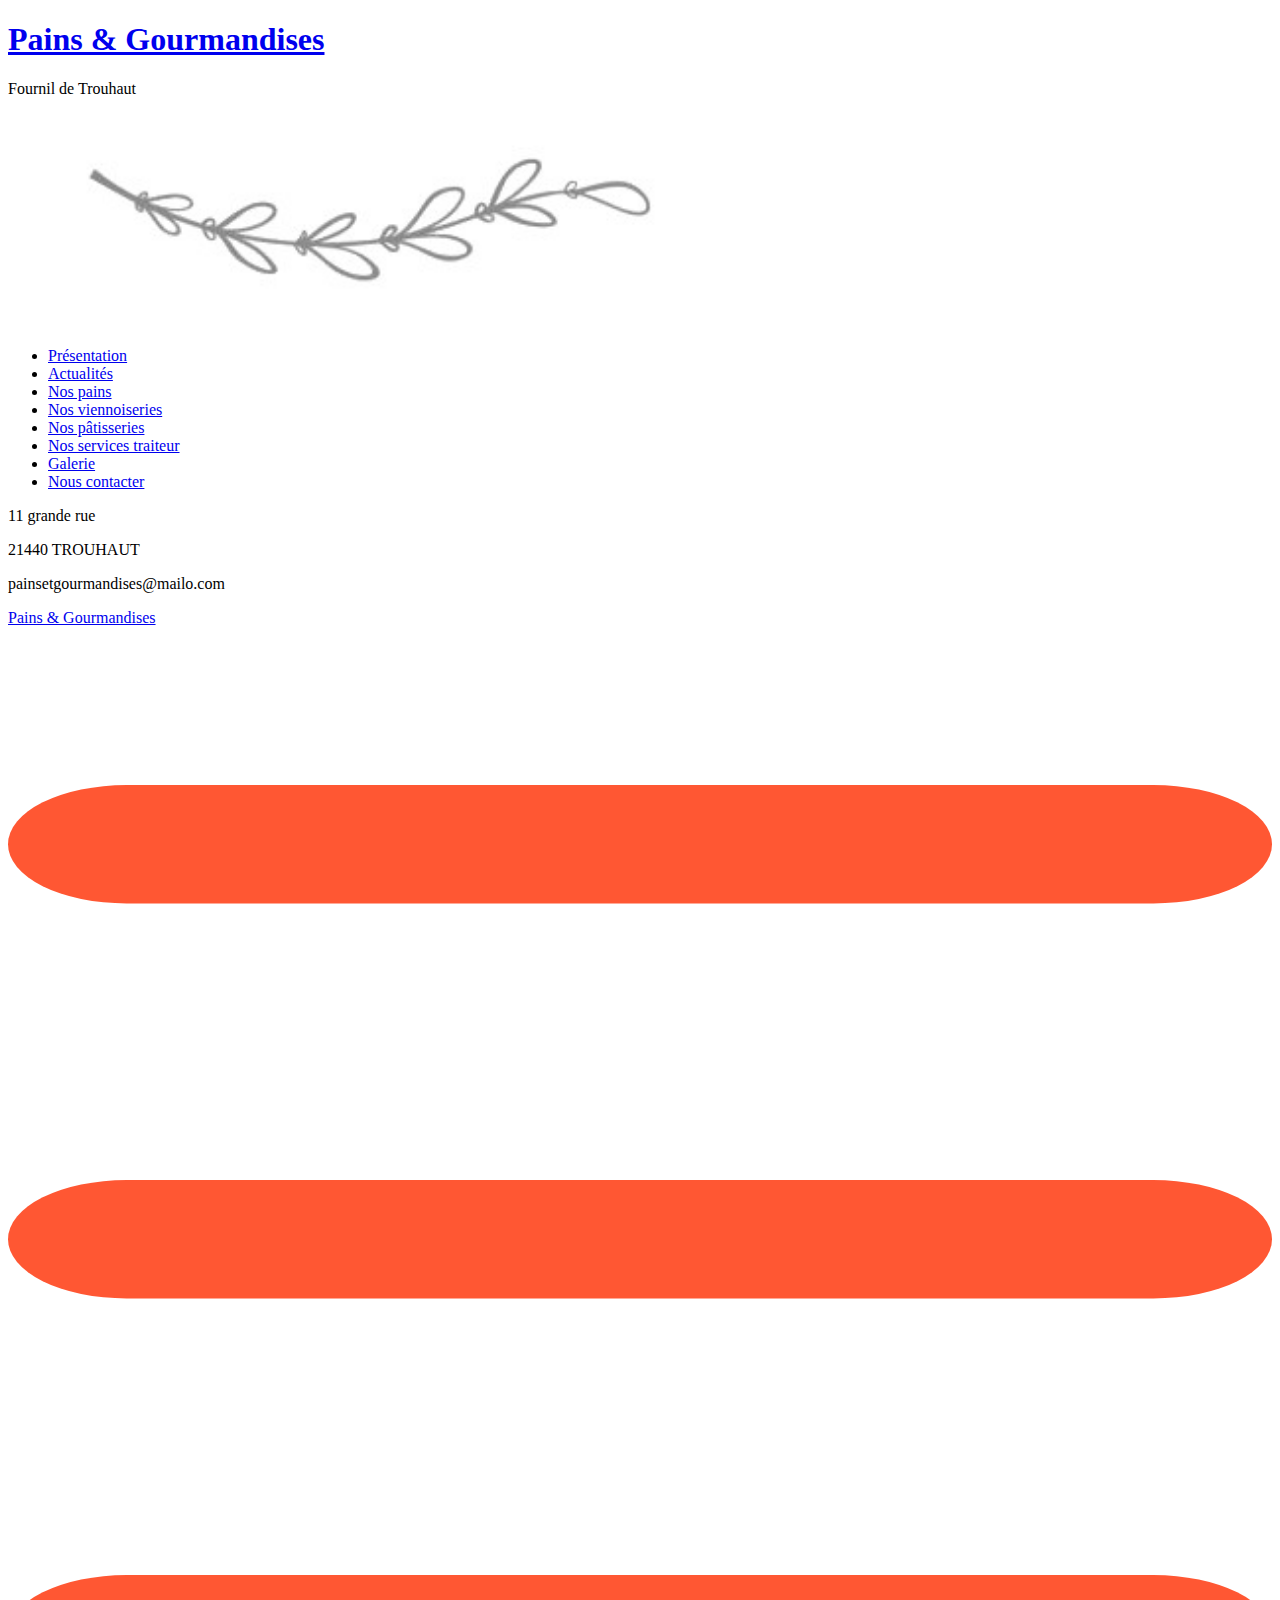
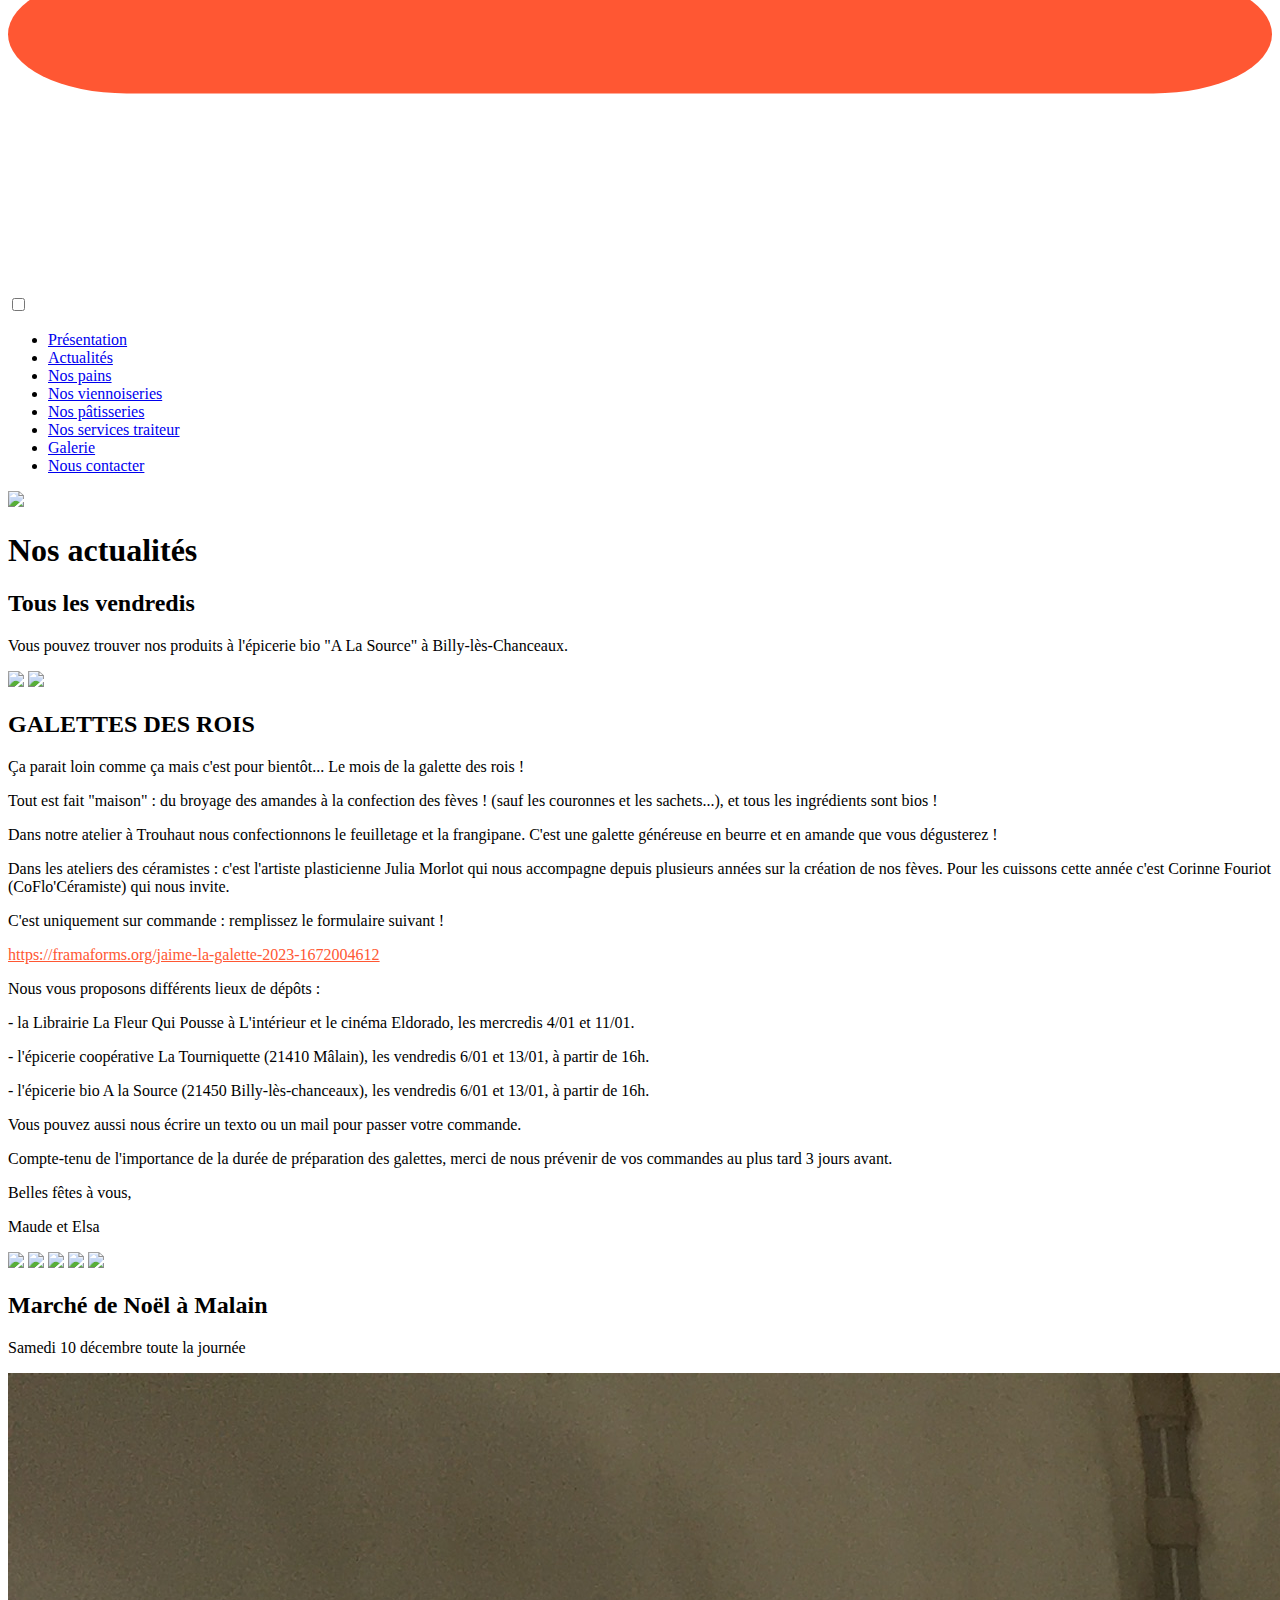
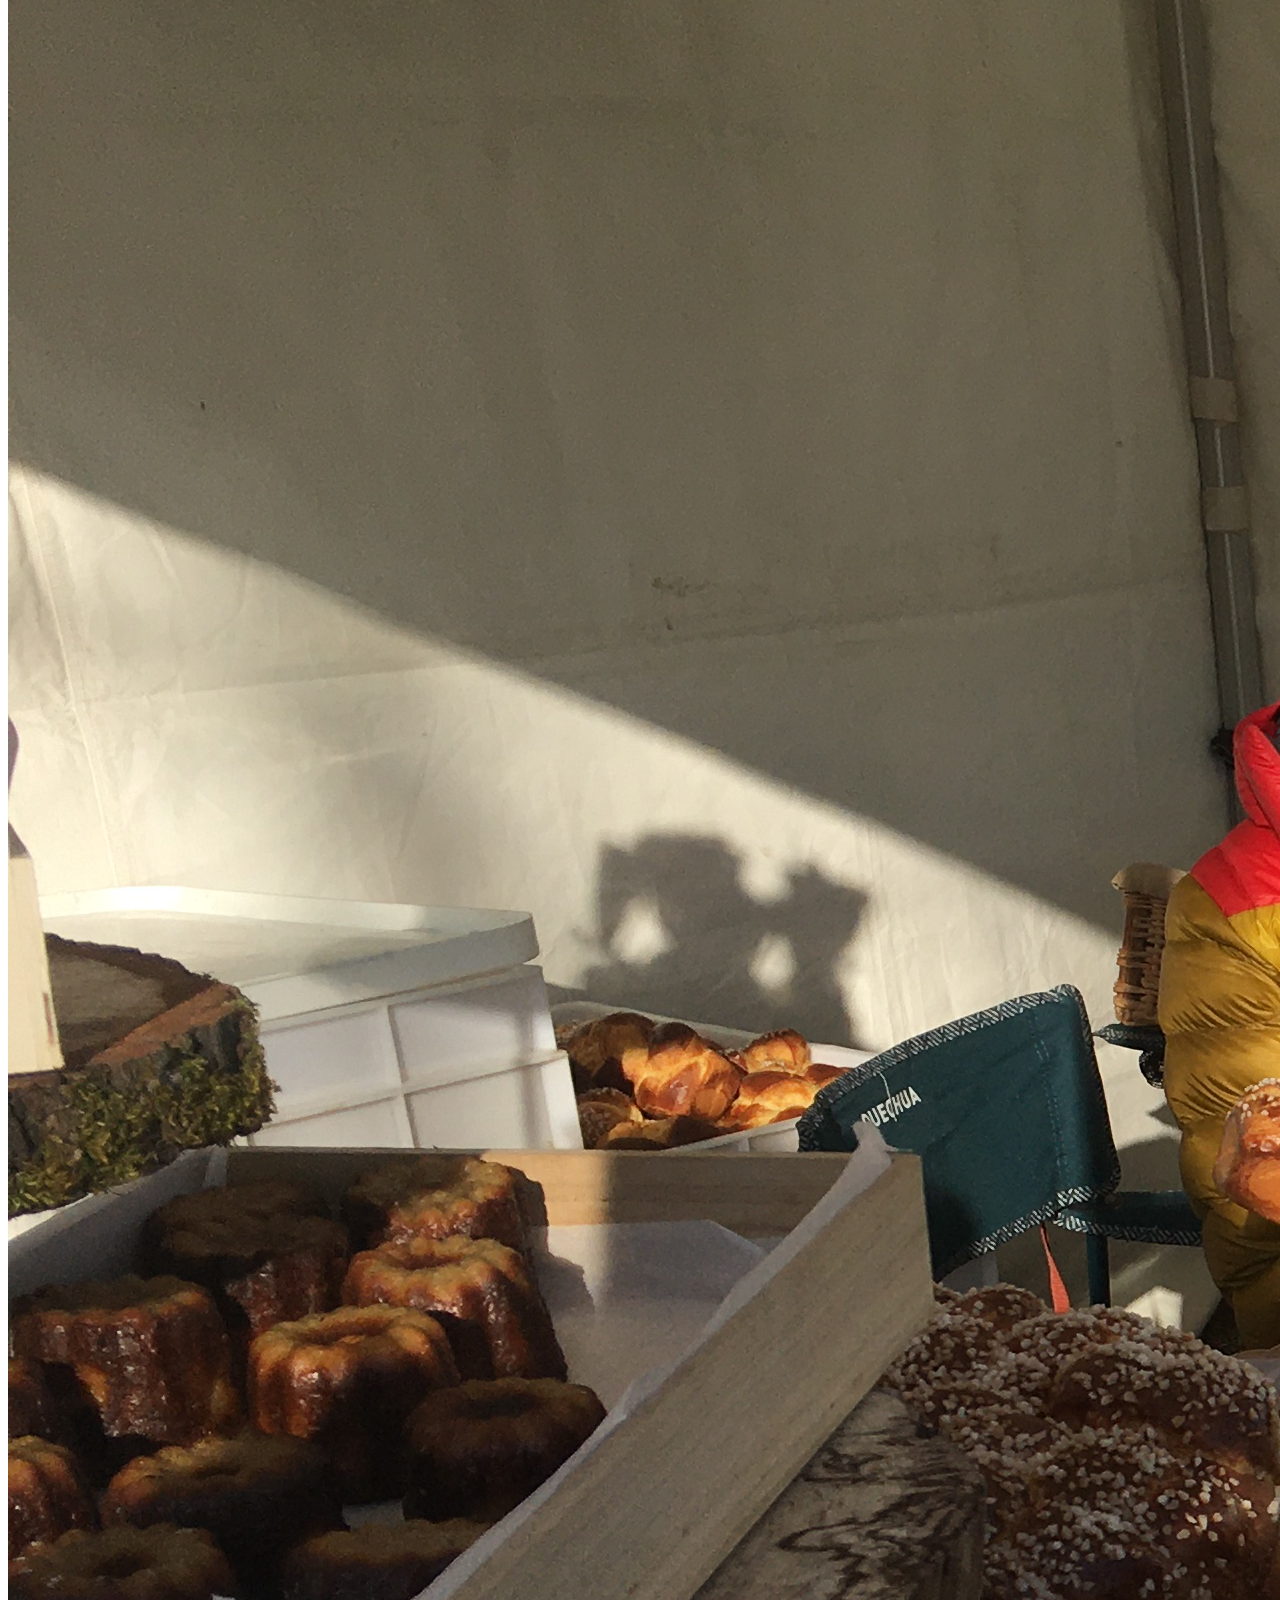
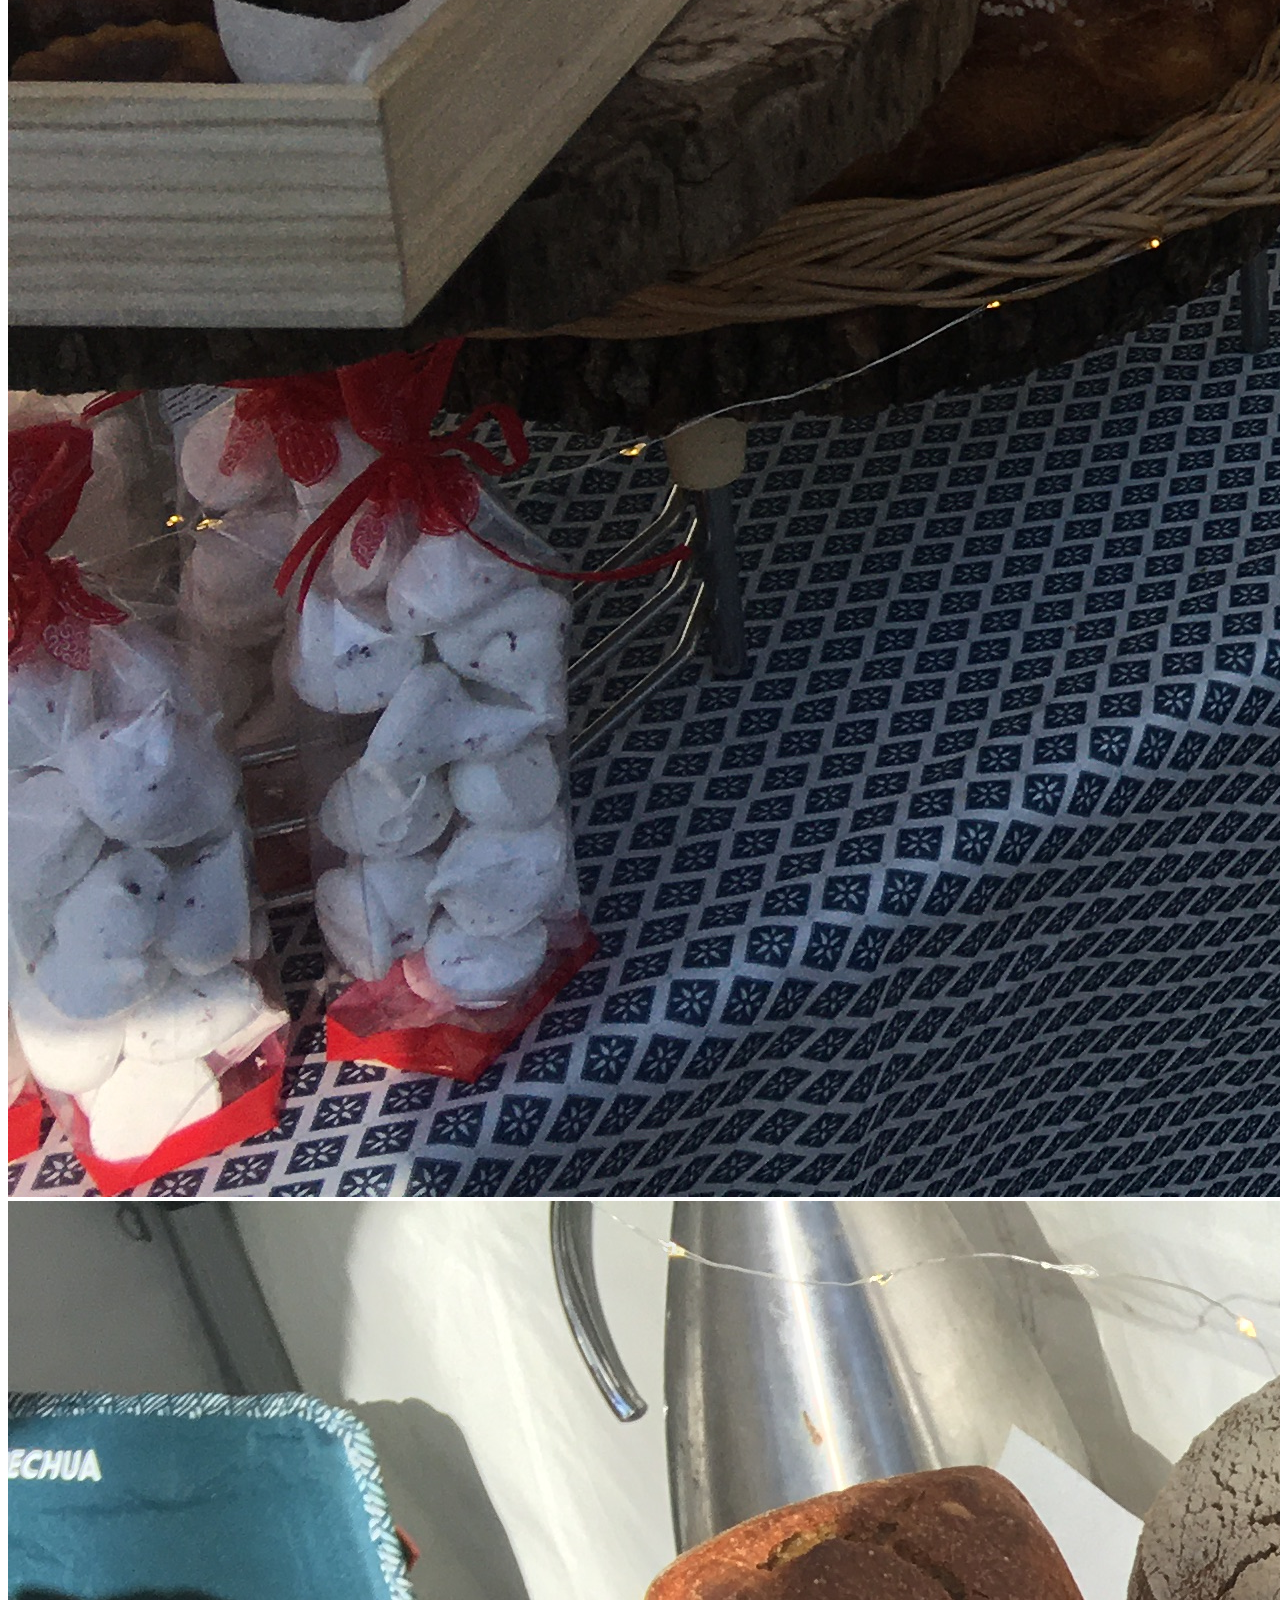
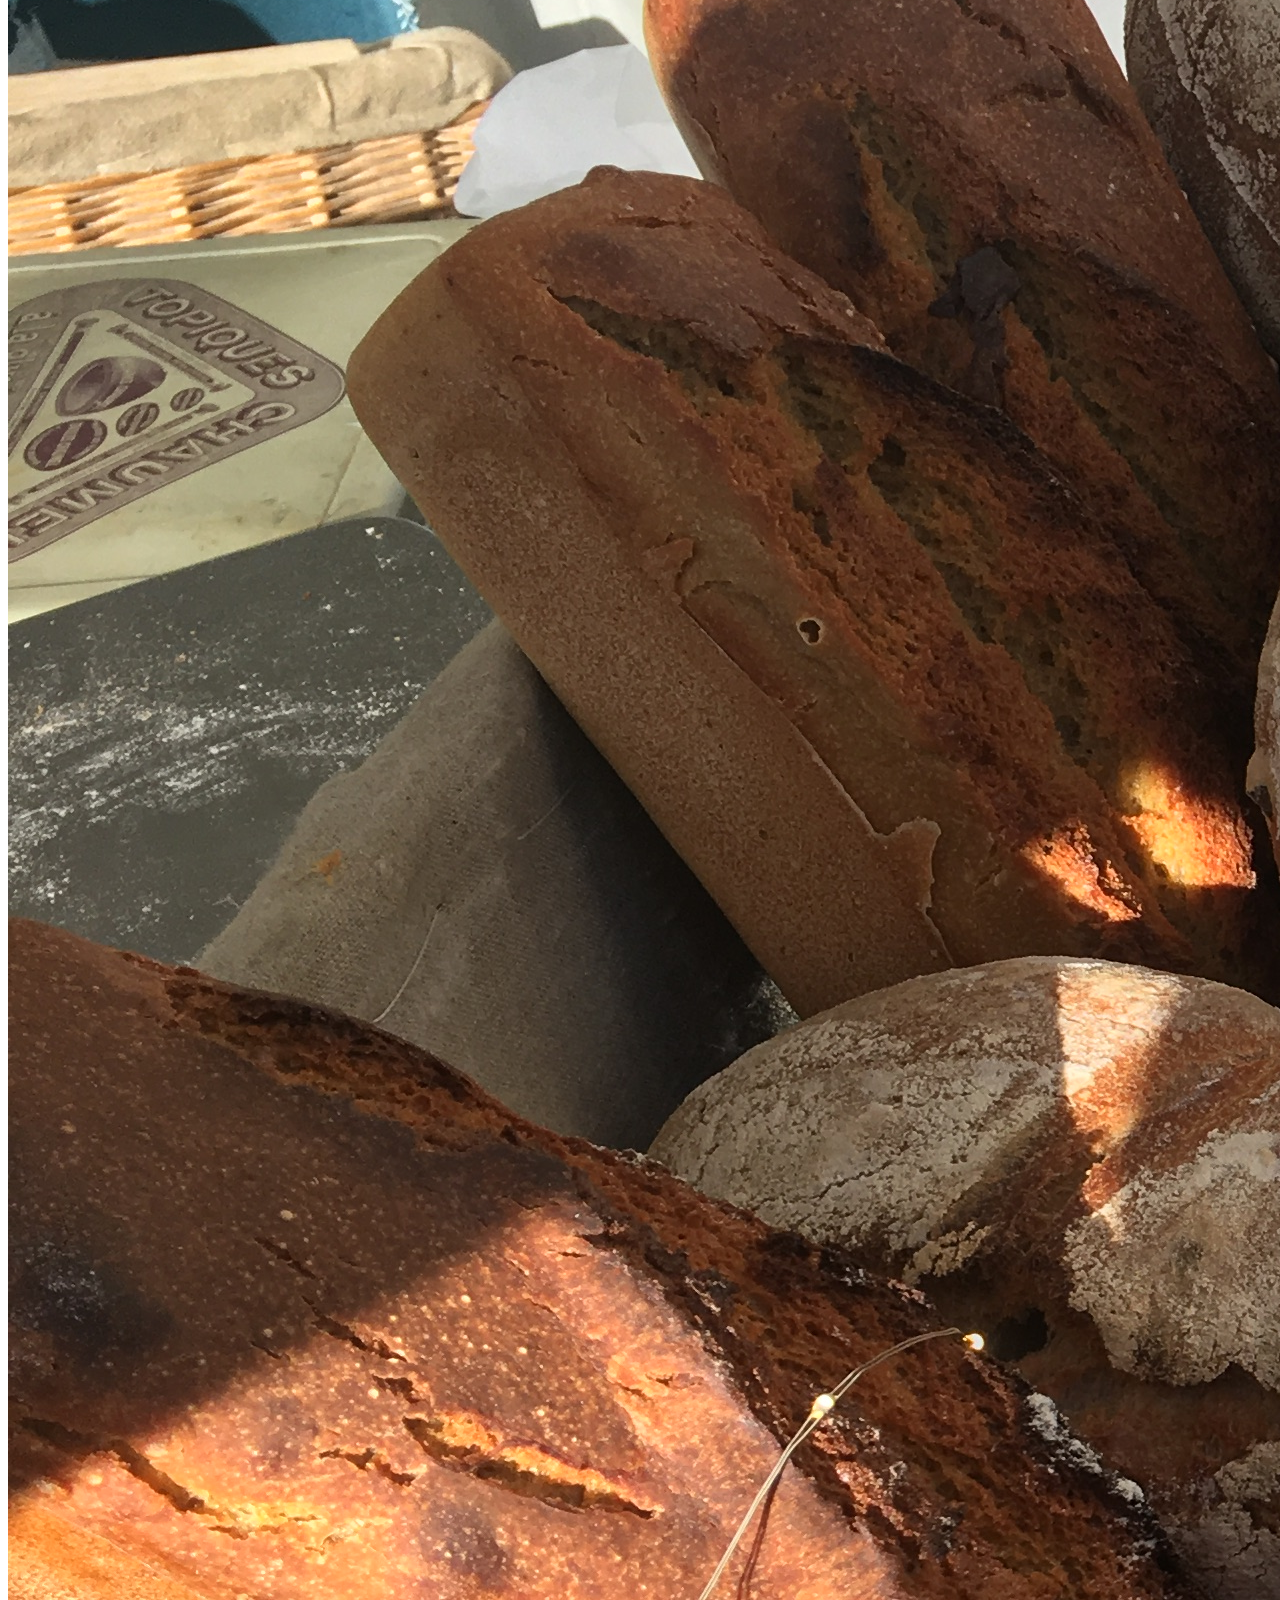
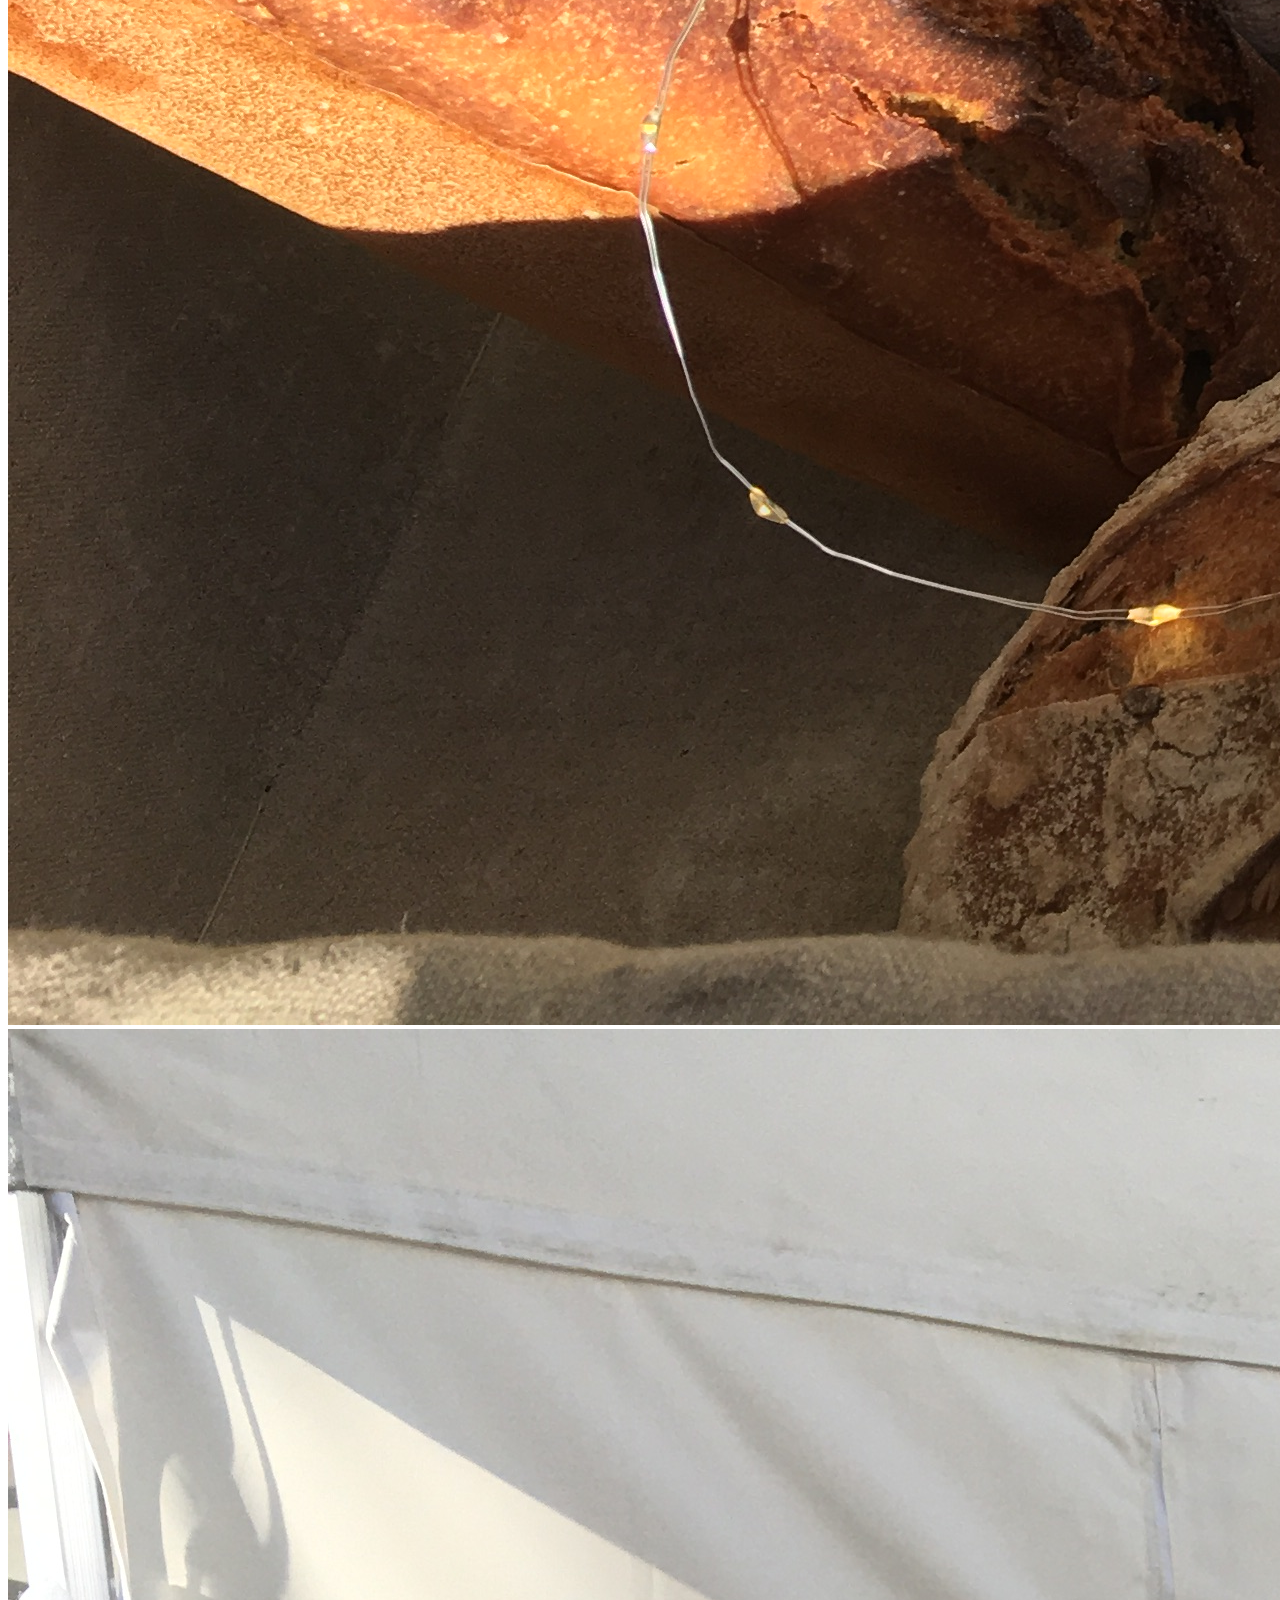
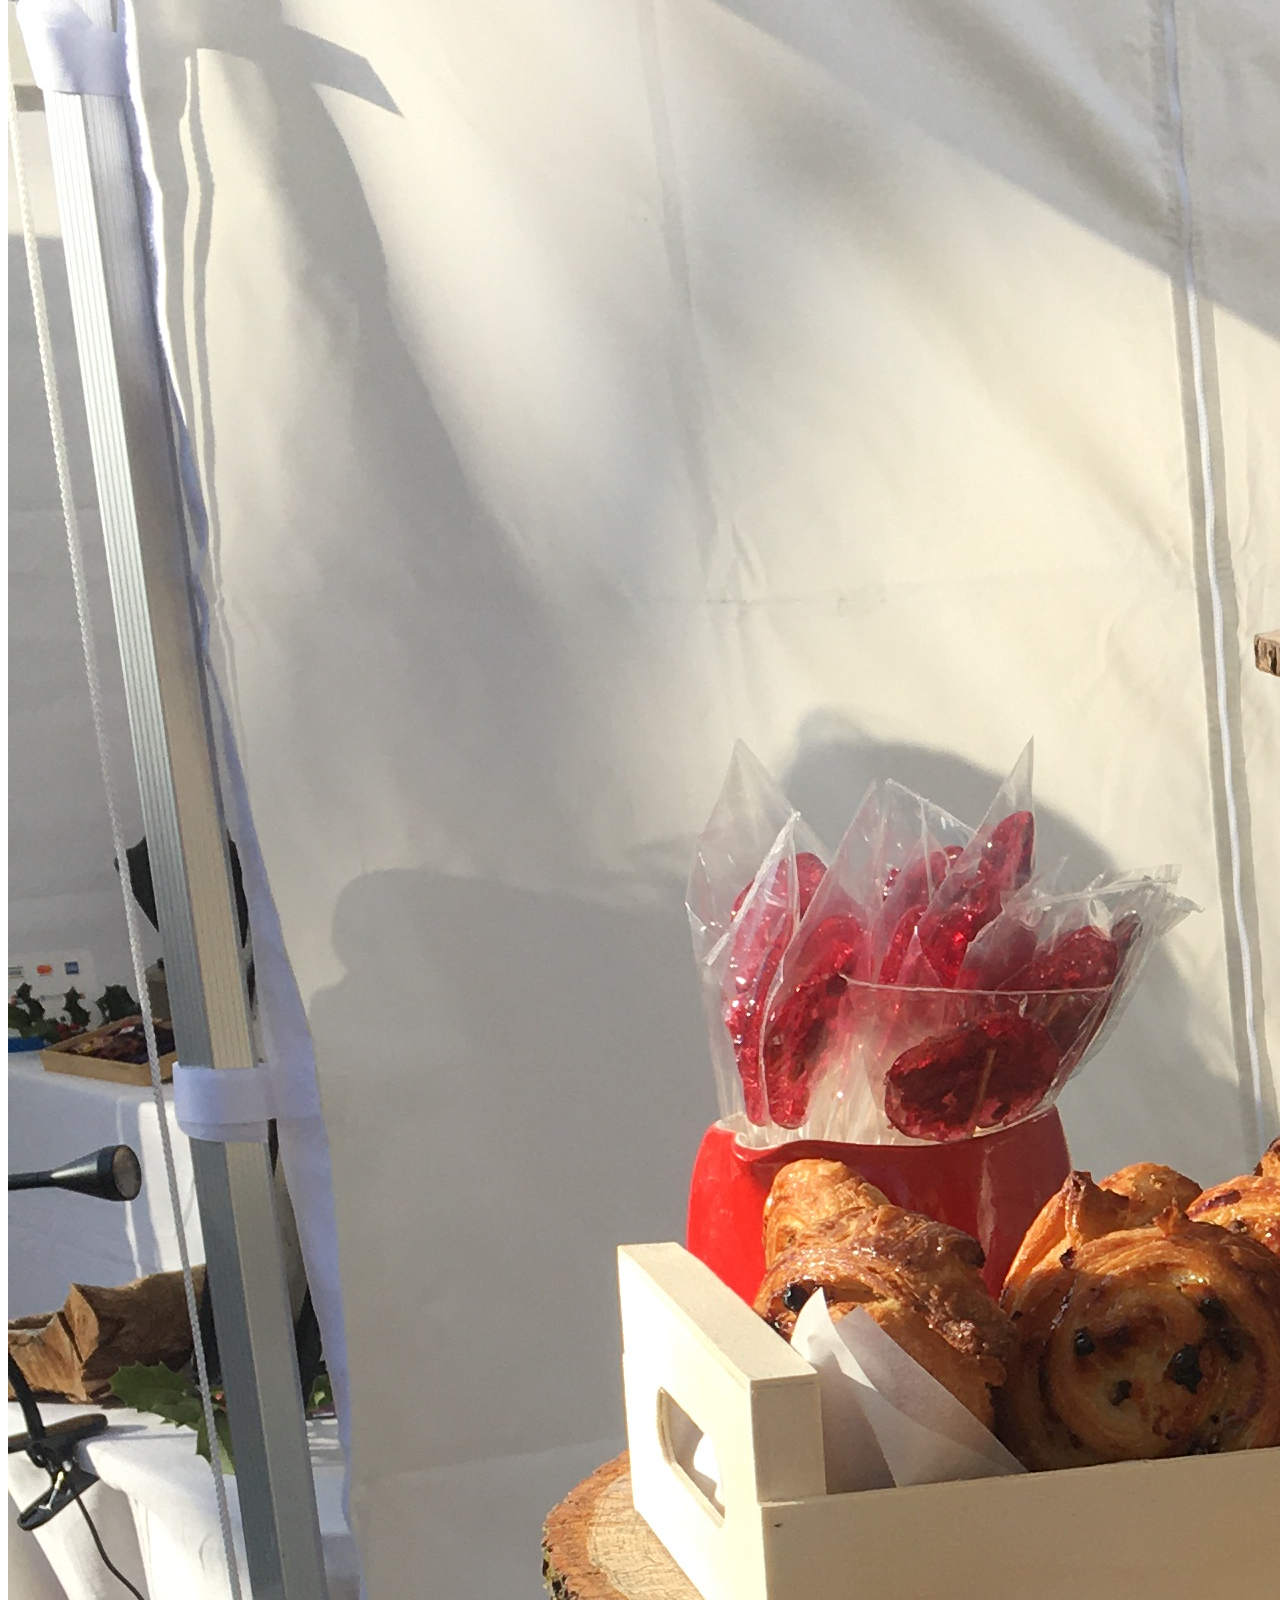
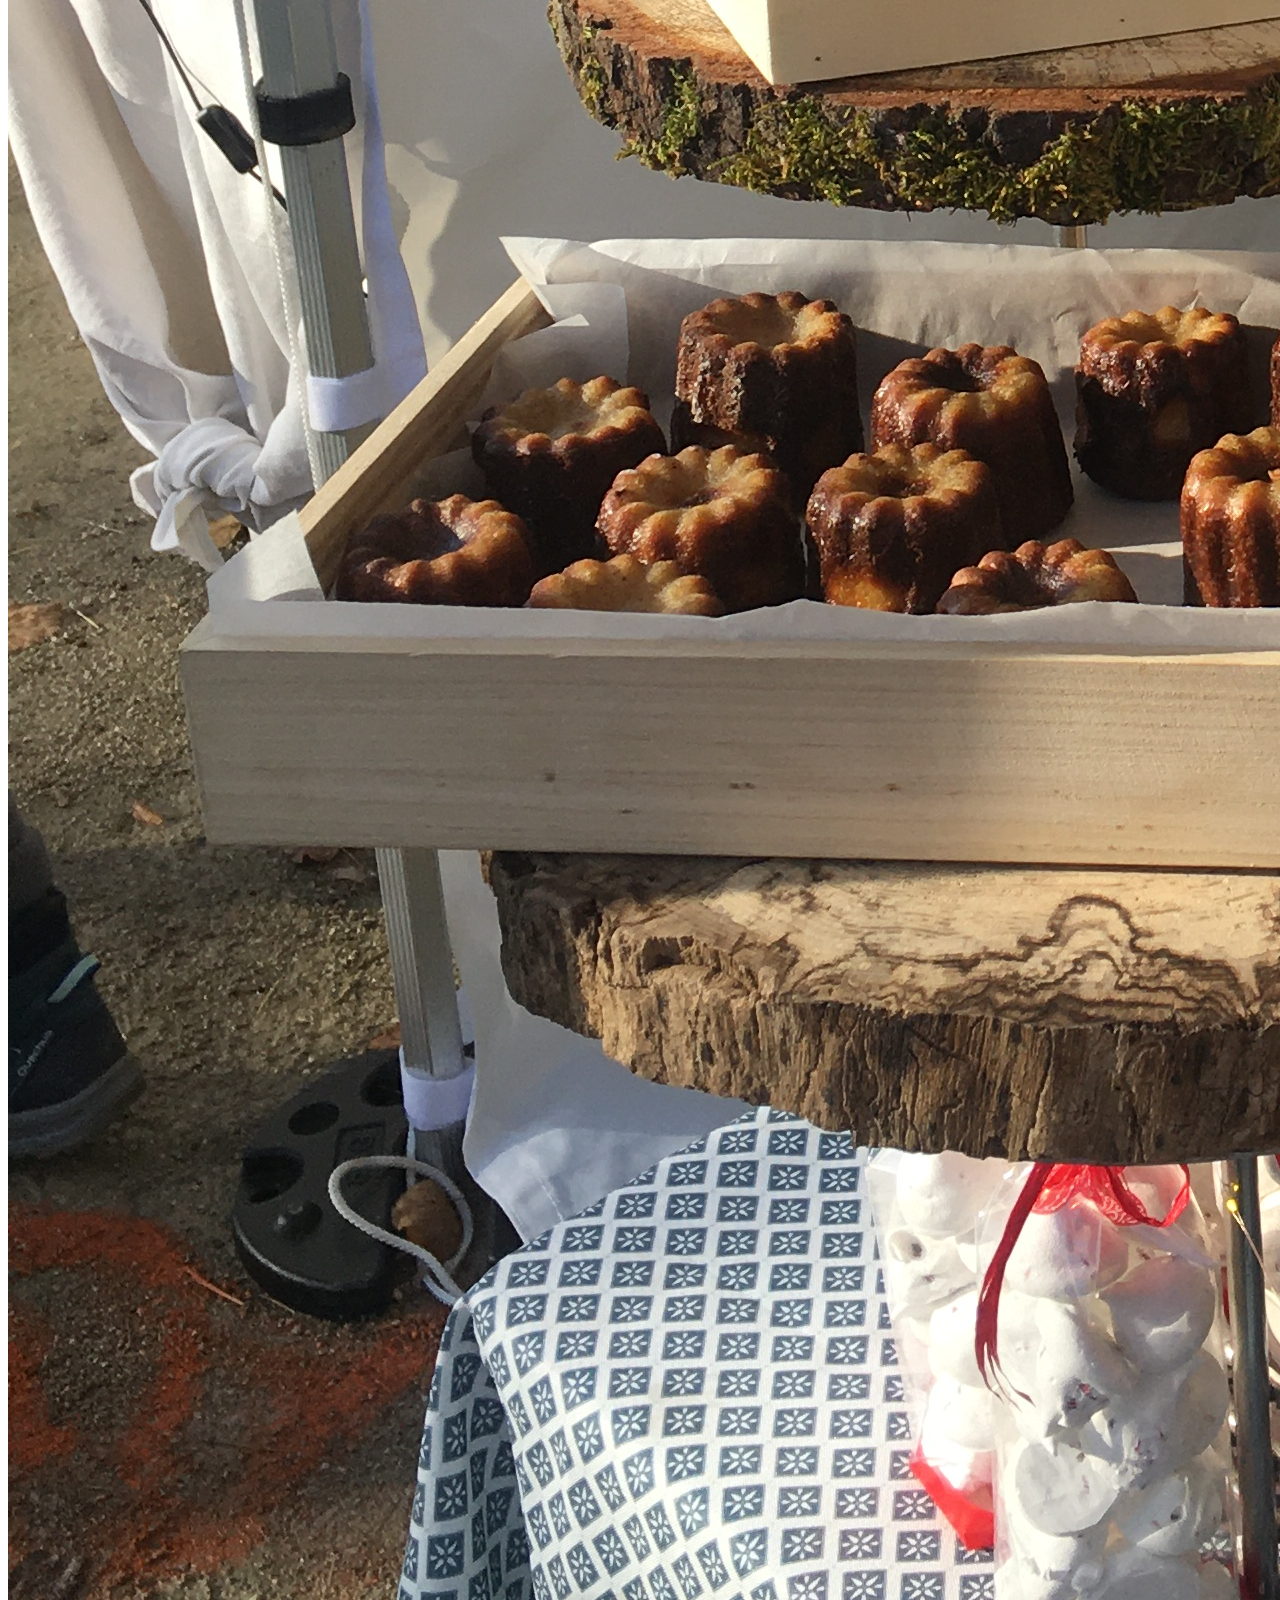
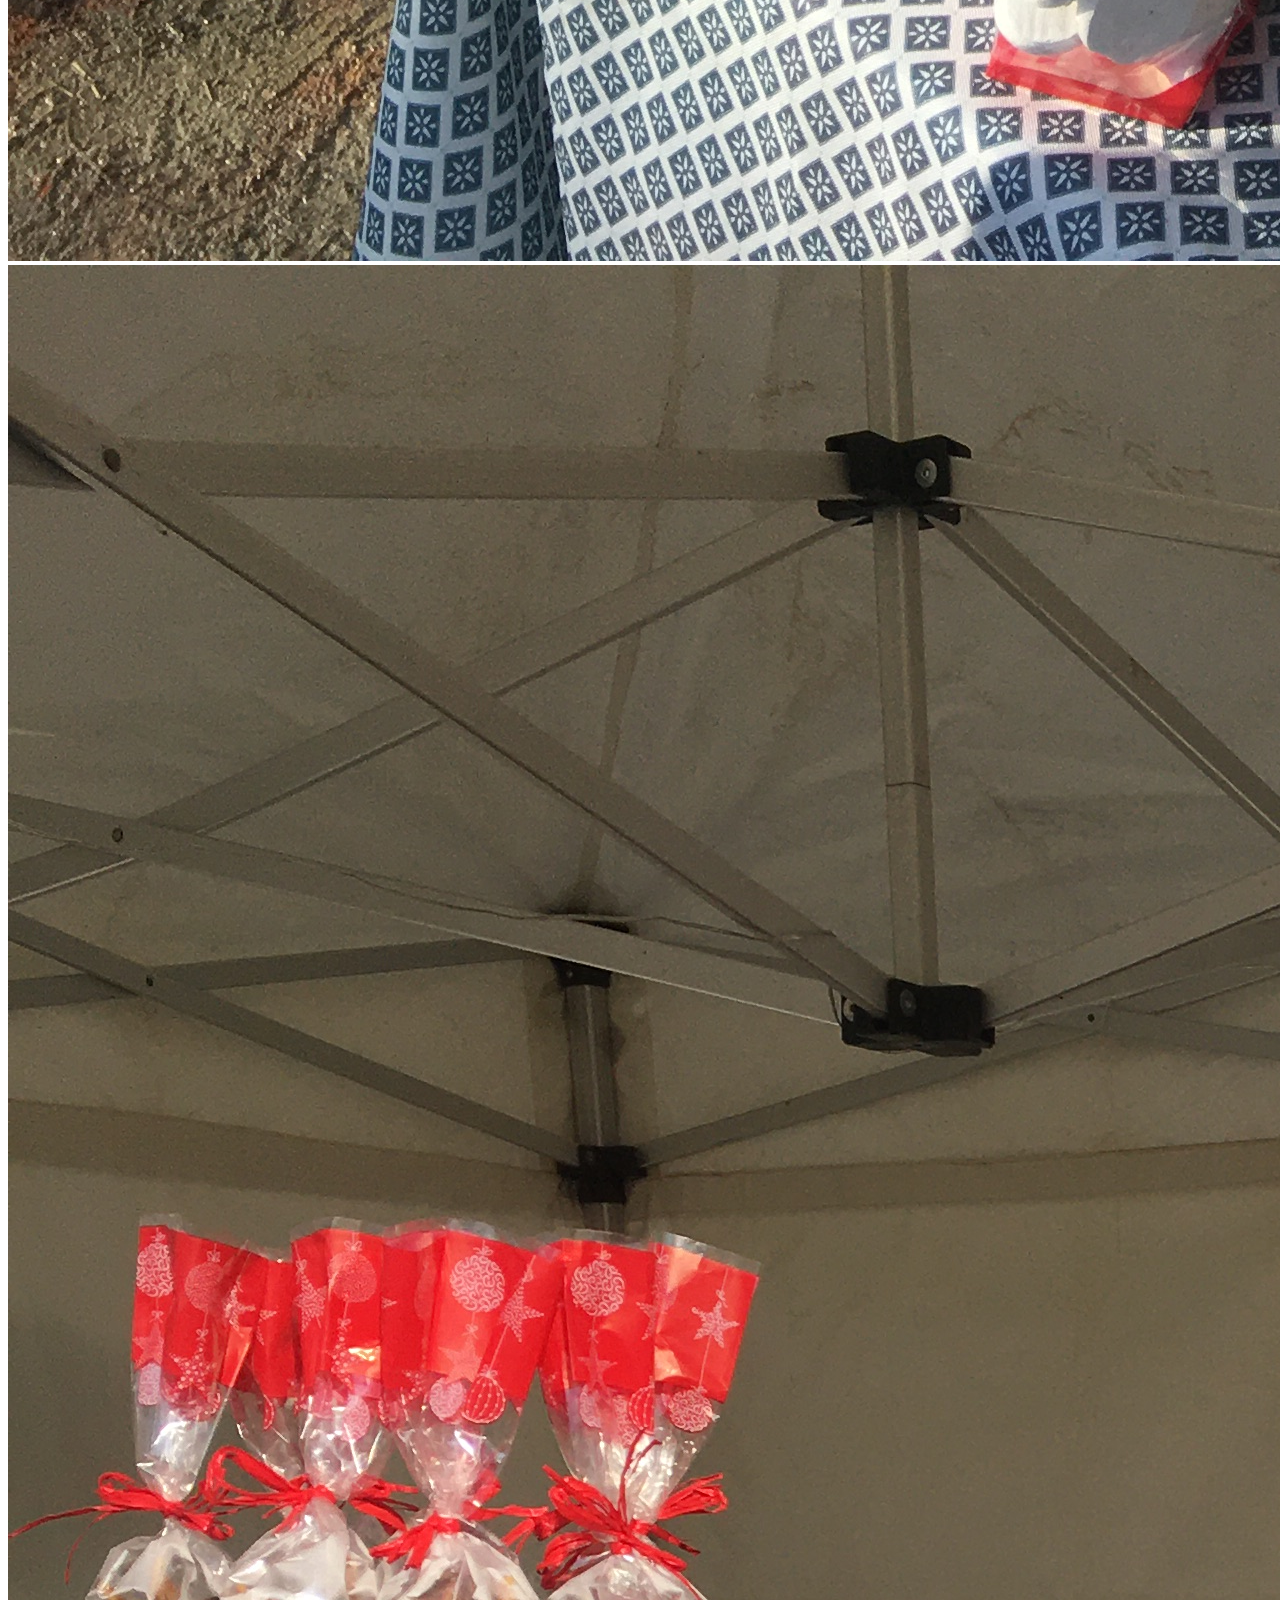
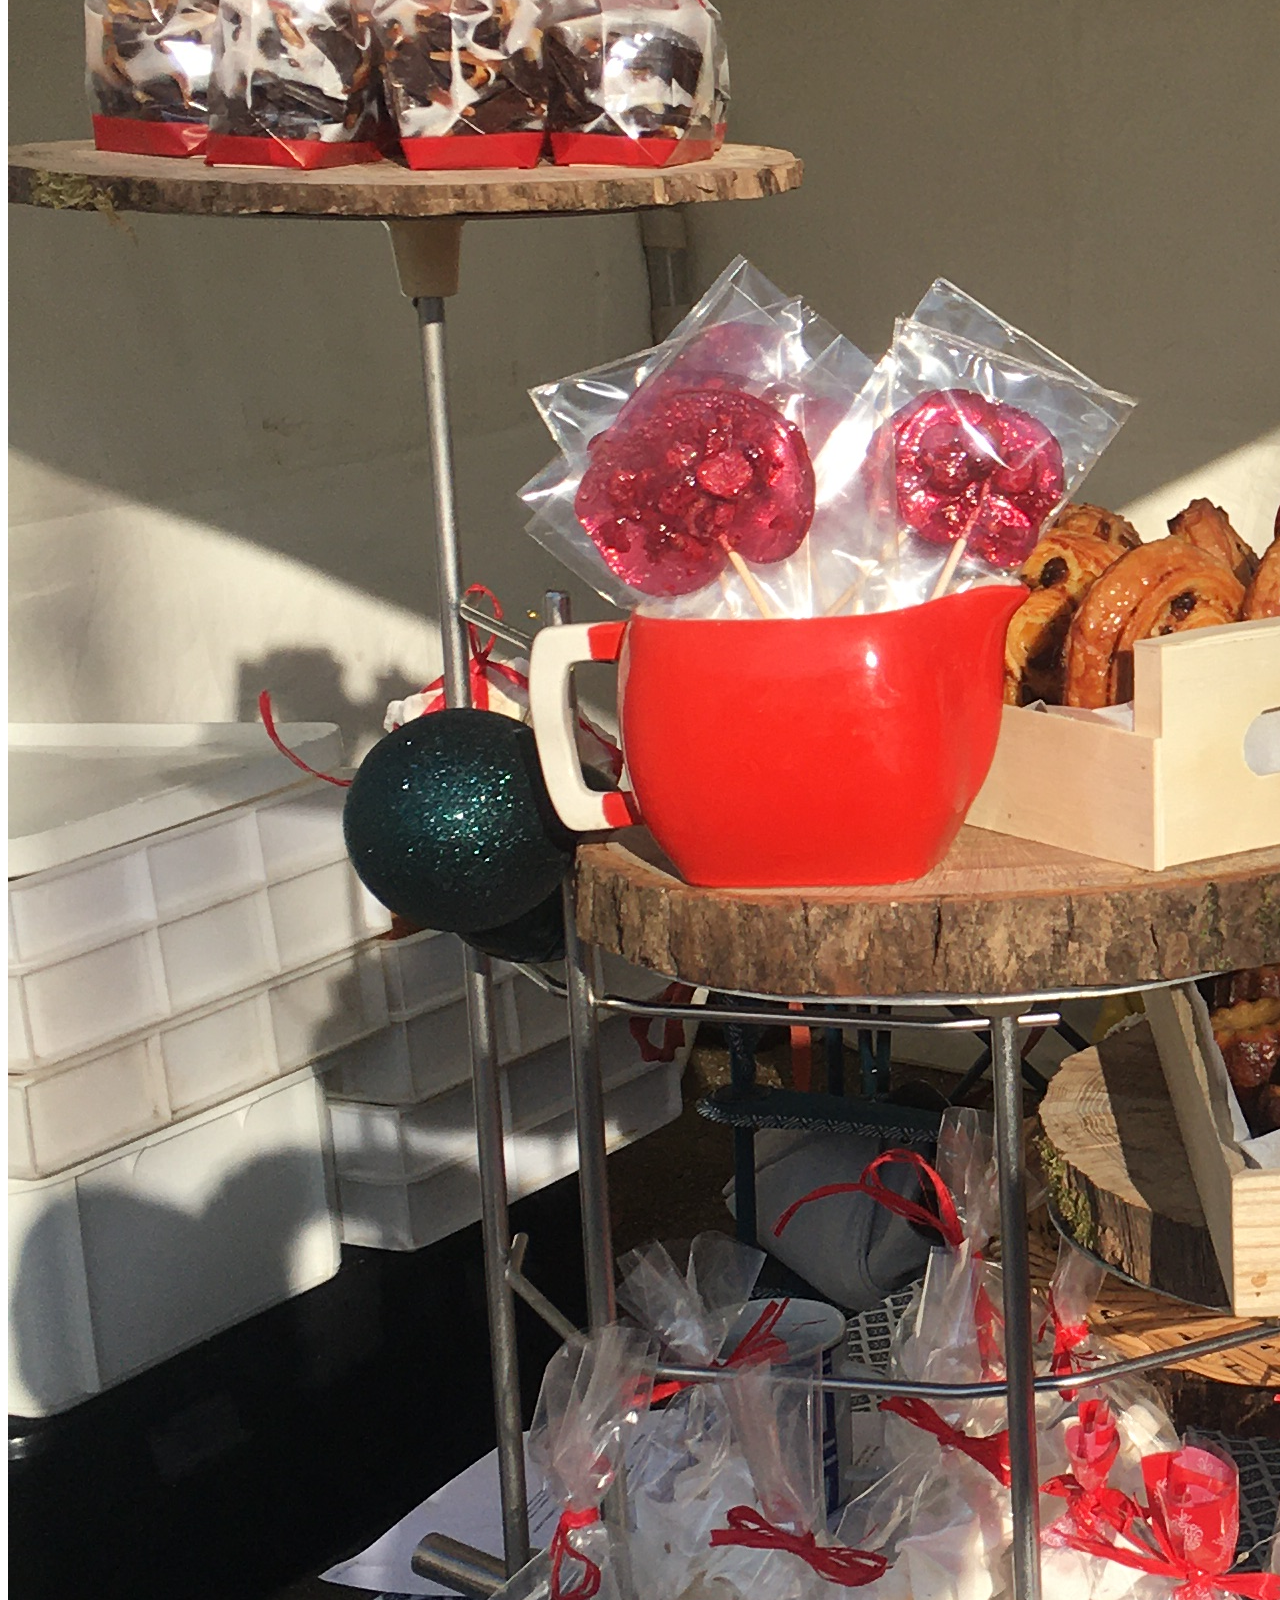
==== actualites.html @ 2ffa77ea "Ajout photo actualité malain" ====
<!DOCTYPE html>
<html lang="fr">
  <head>
    <meta charset="UTF-8">
    <meta  name="viewport" content="width=device-width, initial-scale=1">

    <title>Pains et Gourmandises</title>

    <link href="https://cdn.jsdelivr.net/npm/bootstrap@5.1.3/dist/css/bootstrap.min.css" rel="stylesheet" integrity="sha384-1BmE4kWBq78iYhFldvKuhfTAU6auU8tT94WrHftjDbrCEXSU1oBoqyl2QvZ6jIW3" crossorigin="anonymous">
    <link rel="stylesheet" href="style.css">
    <link rel="stylesheet" href="https://cdnjs.cloudflare.com/ajax/libs/font-awesome/4.7.0/css/font-awesome.css">

  </head>

   <body>

   <div id="contenu">
     <div class="container-fluid">
       <div class="row">

         <!-- Barre de navigation écran md -->
         <div class="d-none d-md-block col-md-2 fixed-top" style="height: 100%;">
              <div id="colleft">
                <div class="text-center">

                 <div id="logo">
                    <h1><a href="index.html">Pains & Gourmandises</a></h1>
                    <p>Fournil de Trouhaut</p>
                </div>

              <img src="media/separation.jpg" width="60%"/>

                <ul>
                   <li><a href="presentation.html">Présentation</a></li>
                   <li><a href="actualites.html">Actualités</a></li>
                   <li><a href="pains.html">Nos pains</a></li>
                   <li><a href="viennoiseries.html">Nos viennoiseries</a></li>
                   <li><a href="patisseries.html">Nos pâtisseries</a></li>
                   <li><a href="traiteur.html">Nos services traiteur</a></li>
                   <li><a href="galerie.html">Galerie</a></li>
                   <li><a href="nouscontacter.html">Nous contacter</a></li>
                </ul>

                <div id="contact">
                  <p>11 grande rue</p><p>21440 TROUHAUT</p><p>painsetgourmandises@mailo.com</p>
                </div>
              </div>
            </div>
         </div>

         <!-- menu hamburger écran xs et sm -->
         <div class="d-sm-block d-md-none col-sm-12 fixed-top">
           <div id="barnav-xs">
             <div id="logo-xs">
              <a href="index.html">Pains & Gourmandises</a>
            </div>
              <div id="menuburger">
                <label for="menu-cb" class="menu-label">
                  <svg viewBox="0 0 32 32" fill="#ff5733">
                      <rect x="0" y="4" rx="3" ry="3" width="32" height="3" />
                      <rect x="0" y="14" rx="3" ry="3" width="32" height="3" />
                      <rect x="0" y="24" rx="3" ry="3" width="32" height="3" />
                    </svg>              </label>
              <input type="checkbox" id="menu-cb" class="menu-cb">
              <nav class="menu-nav">
                <ul>
                   <li><a href="presentation.html">Présentation</a></li>
                   <li><a href="actualites.html">Actualités</a></li>
                   <li><a href="pains.html">Nos pains</a></li>
                   <li><a href="viennoiseries.html">Nos viennoiseries</a></li>
                   <li><a href="patisseries.html">Nos pâtisseries</a></li>
                   <li><a href="traiteur.html">Nos services traiteur</a></li>
                   <li><a href="galerie.html">Galerie</a></li>
                   <li><a href="nouscontacter.html">Nous contacter</a></li>
                </ul>
              </nav>
              </div>
          </div>
         </div>
                  <div class="d-sm-block d-md-none col-sm-12 vide"></div>



<!-- bandeau -->


<div class="col-md-10 offset-md-2">

  <div class="bandeautitre">
    <img src="media/IMG_2467.JPG" STYLE="WIDTH:100%;" />
    <div class="titre" >
      <h1>Nos actualités</h1>
      </div>
      </div>

<!-- Actualités -->

    <div class="texte">
    <h2>Tous les vendredis</h2>
    <p>Vous pouvez trouver nos produits à l'épicerie bio "A La Source" à Billy-lès-Chanceaux.</p>
    <div class="image">
    <a href="media/source1.jpg"><img src="media/source1.jpg" /></a>
    <a href="media/source2.jpg"><img src="media/source2.jpg" /></a>
     </div>

    <div class="texte">

    <h2>GALETTES DES ROIS </h2>
    <p>Ça parait loin comme ça mais c'est pour bientôt... Le mois de la galette des rois !</p>
    <p> Tout est fait "maison" : du broyage des amandes à la confection des fèves ! (sauf les couronnes et les sachets...), et tous les ingrédients sont bios !</p>
    <p>Dans notre atelier à Trouhaut nous confectionnons le feuilletage et la frangipane. C'est une galette généreuse en beurre et en amande que vous dégusterez !</p>
    <p>Dans les ateliers des céramistes : c'est l'artiste plasticienne Julia Morlot qui nous accompagne depuis plusieurs années sur la création de nos fèves. Pour les cuissons cette année c'est Corinne Fouriot (CoFlo'Céramiste) qui nous invite.</p>
    <p>C'est uniquement sur commande : remplissez le formulaire suivant !</p>
    <p><a href="https://framaforms.org/jaime-la-galette-2023-1672004612" style="color: #ff5733;">https://framaforms.org/jaime-la-galette-2023-1672004612</a></p>
    <p>Nous vous proposons différents lieux de dépôts :</p>
    <p>- la Librairie La Fleur Qui Pousse à L'intérieur et le cinéma Eldorado, les mercredis 4/01 et 11/01.</p>
    <p>- l'épicerie coopérative La Tourniquette (21410 Mâlain), les vendredis 6/01 et 13/01, à partir de 16h.</p>
    <p>- l'épicerie bio A la Source (21450 Billy-lès-chanceaux), les vendredis 6/01 et 13/01, à partir de 16h.</p>
<p>Vous pouvez aussi nous écrire un texto ou un mail pour passer votre commande.</p>
<p>Compte-tenu de l'importance de la durée de préparation des galettes, merci de nous prévenir de vos commandes au plus tard 3 jours avant.</p>
<p>Belles fêtes à vous,<p>
  <p>Maude et Elsa</p>
  <div class="image">
    <a href="media/galettes/galette1.JPG"><img src="media/galettes/galette1.JPG" /></a>
    <a href="media/galettes/galette4.JPG"><img src="media/galettes/galette4.JPG" /></a>
    <a href="media/galettes/galette3.JPG"><img src="media/galettes/galette3.JPG" /></a>
    <a href="media/galettes/galette6.JPG"><img src="media/galettes/galette6.JPG" /></a>
    <a href="media/galettes/galette7.JPG"><img src="media/galettes/galette7.JPG" /></a>
  </div>

    <h2>Marché de Noël à Malain</h2>
     <p>Samedi 10 décembre toute la journée</p>
     <div class="image">
       <a href="media/malain/malain1.JPG"><img src="media/malain/malain1.JPG" /></a>
       <a href="media/malain/malain2.JPG"><img src="media/malain/malain2.JPG" /></a>
       <a href="media/malain/malain3.JPG"><img src="media/malain/malain3.JPG" /></a>
       <a href="media/malain/malain4.JPG"><img src="media/malain/malain4.JPG" /></a>
       <a href="media/malain/malain5.JPG"><img src="media/malain/malain5.JPG" /></a>
   </div>

    <h2>Marché de la Saint-Simon</h2>
    <p>Dimanche 23 octobre à Flavigny sur Ozerain toute la journée</p>
    <div class="image">
      <a href="media/flavigny/IMG_4337.JPG"><img src="media/flavigny/IMG_4337.JPG" /></a>
      <a href="media/flavigny/IMG_4340.JPG"><img src="media/flavigny/IMG_4340.JPG" /></a>
      <a href="media/flavigny/IMG_4338.JPG"><img src="media/flavigny/IMG_4338.JPG" /></a>
      <a href="media/flavigny/IMG_4339.JPG"><img src="media/flavigny/IMG_4339.JPG" /></a>
      <a href="media/flavigny/IMG_4341.JPG"><img src="media/flavigny/IMG_4341.JPG" /></a>
      <a href="media/flavigny/IMG_4342.JPG"><img src="media/flavigny/IMG_4342.JPG" /></a>
    </div>





    </div>



      <!-- footer -->

      <footer class="footer">
        <img src="media/separation.jpg" width:100% />
      </footer>




                      </div>
                  </div>


                     <!-- jQuery first, then Popper.js, then Bootstrap JS -->
                     <script src="https://code.jquery.com/jquery-3.4.1.slim.min.js" integrity="sha384-J6qa4849blE2+poT4WnyKhv5vZF5SrPo0iEjwBvKU7imGFAV0wwj1yYfoRSJoZ+n" crossorigin="anonymous"></script>
                     <script src="https://cdn.jsdelivr.net/npm/popper.js@1.16.0/dist/umd/popper.min.js" integrity="sha384-Q6E9RHvbIyZFJoft+2mJbHaEWldlvI9IOYy5n3zV9zzTtmI3UksdQRVvoxMfooAo" crossorigin="anonymous"></script>
                  <script src="https://stackpath.bootstrapcdn.com/bootstrap/4.4.1/js/bootstrap.min.js" integrity="sha384-wfSDF2E50Y2D1uUdj0O3uMBJnjuUD4Ih7YwaYd1iqfktj0Uod8GCExl3Og8ifwB6" crossorigin="anonymous"></script>

                    </body>

                  </html>
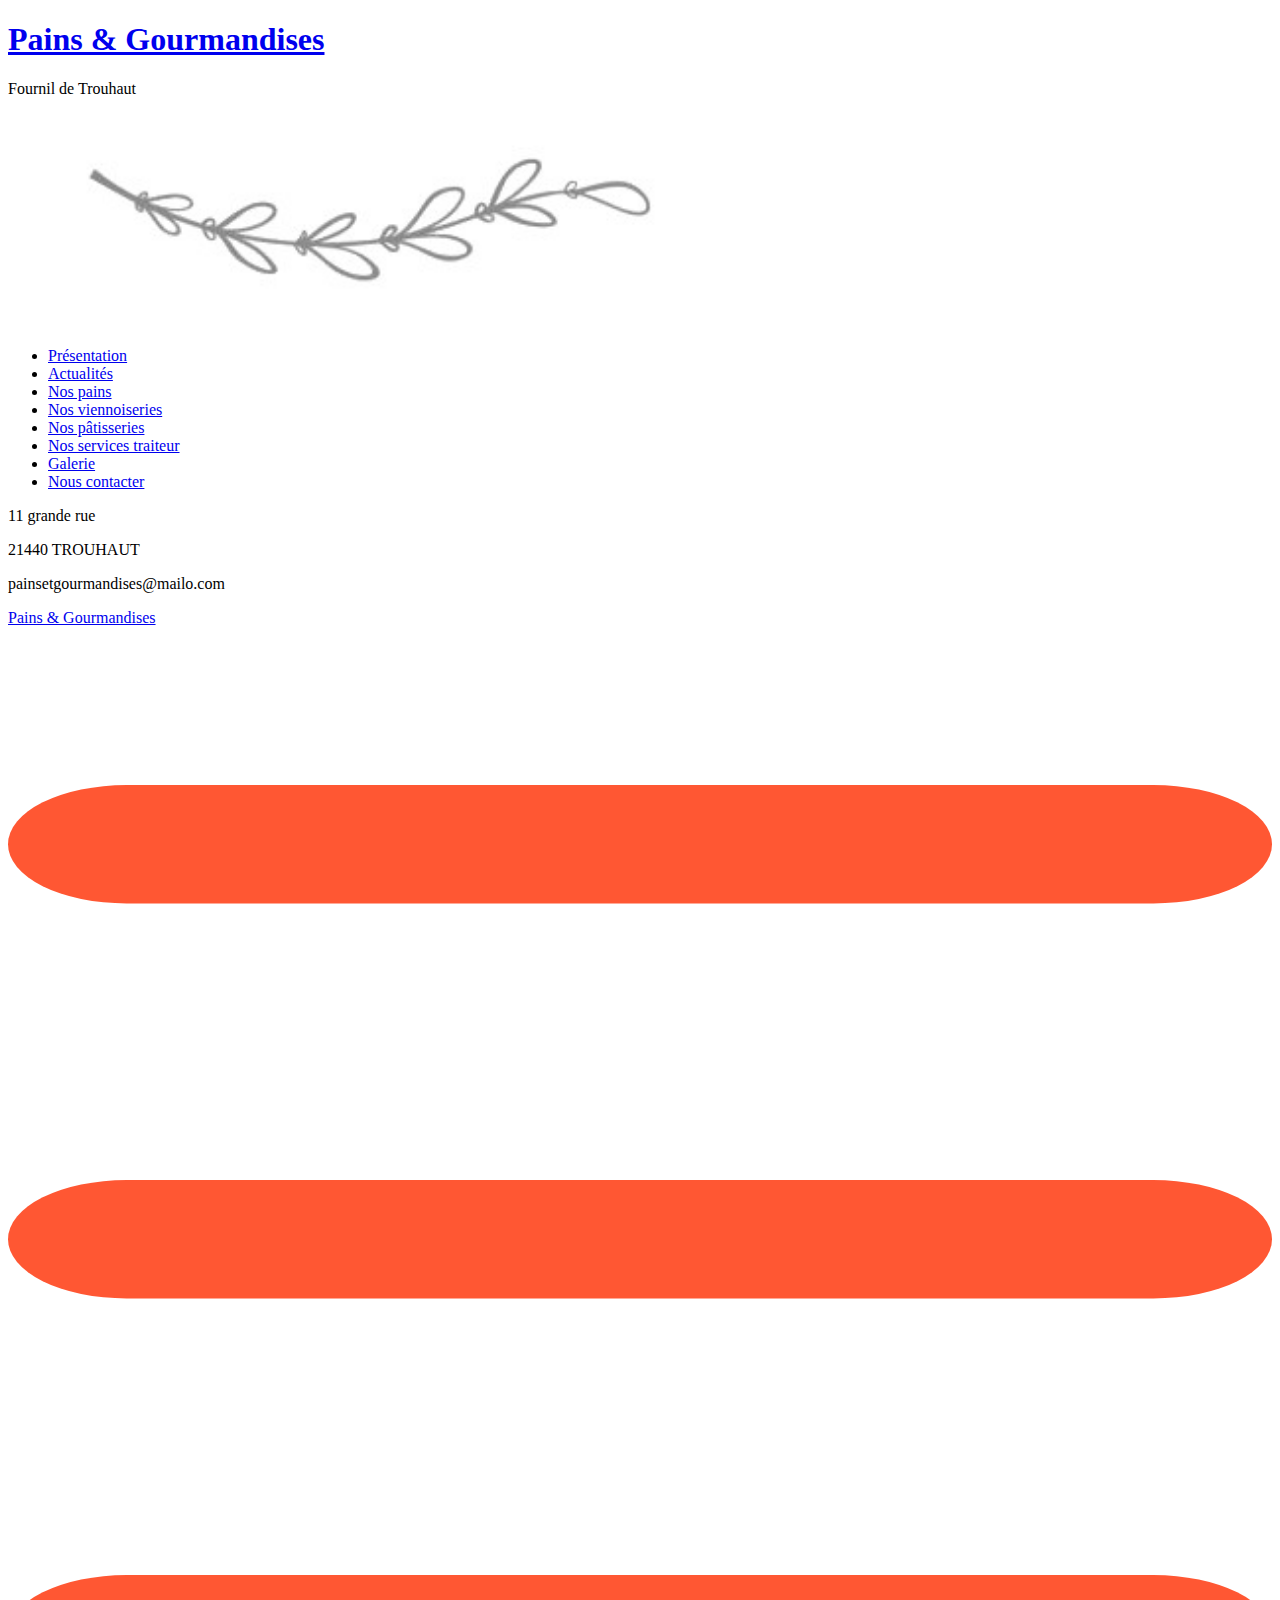
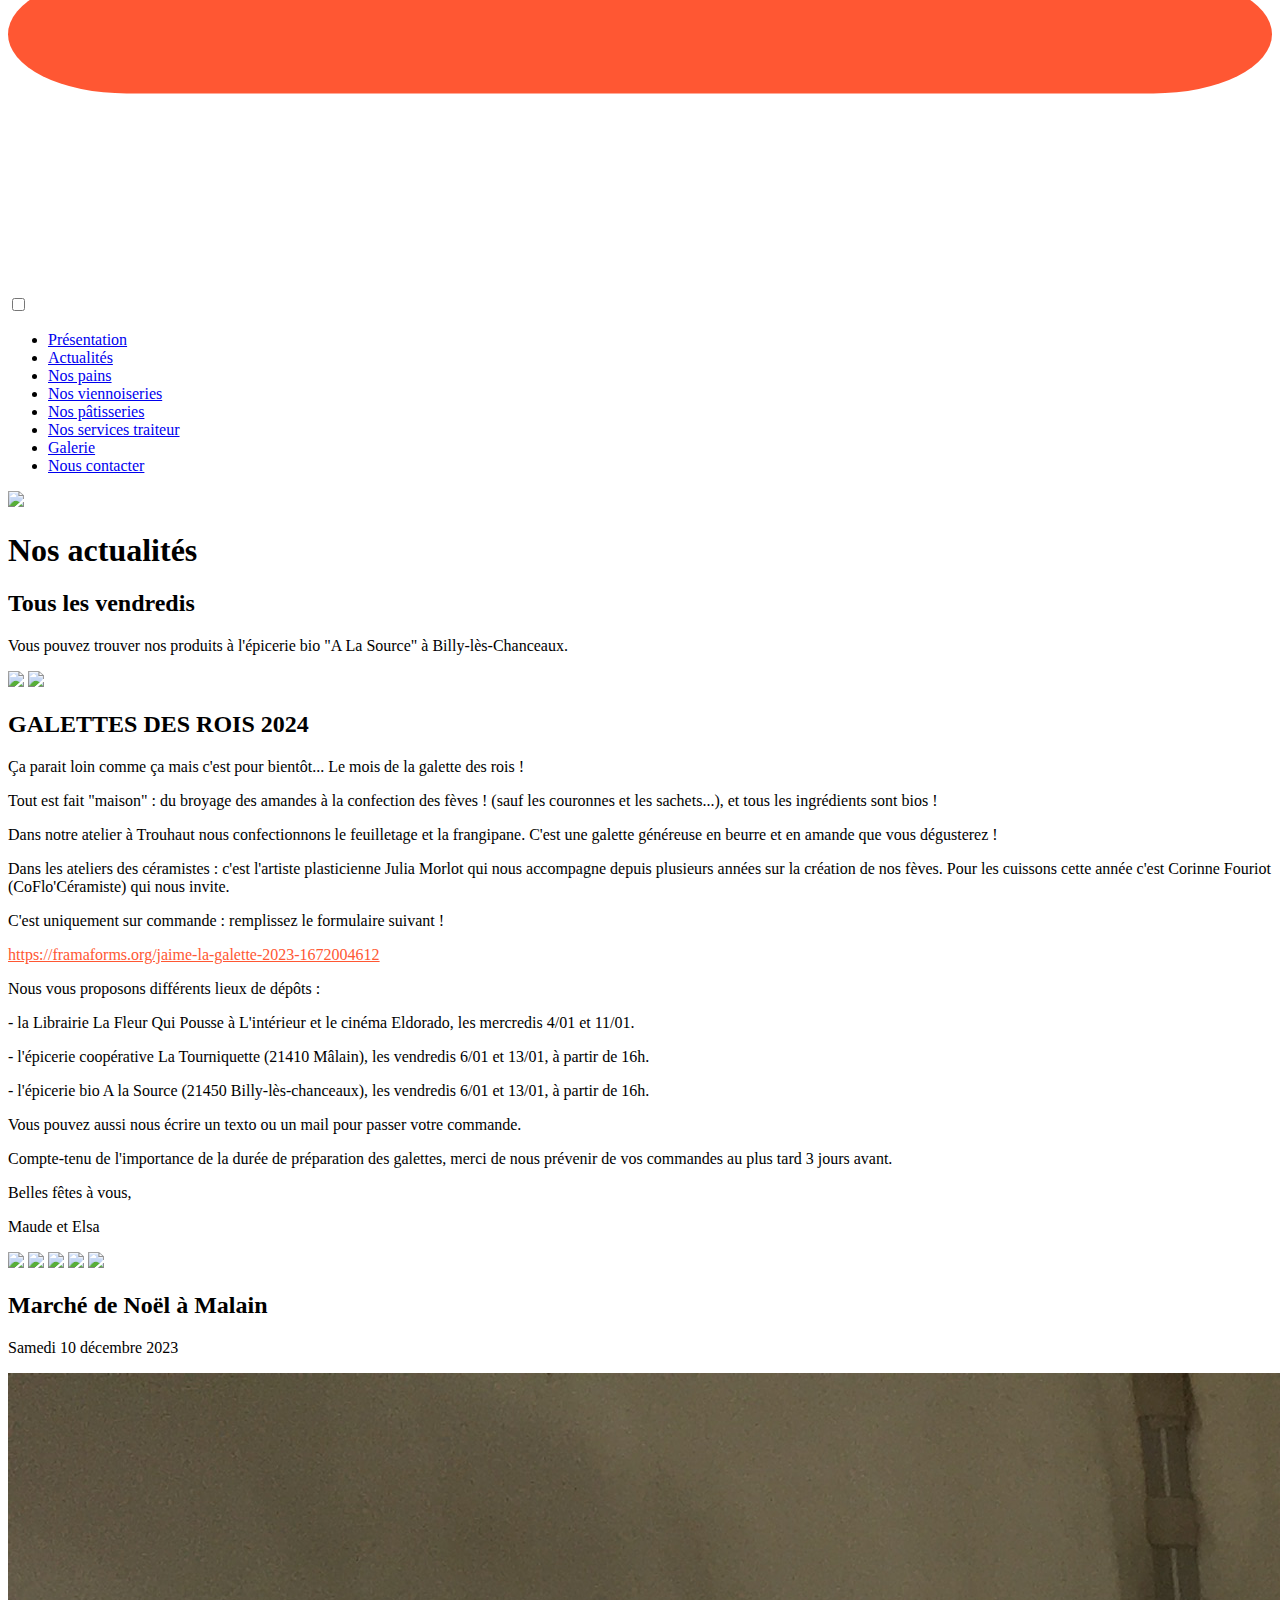
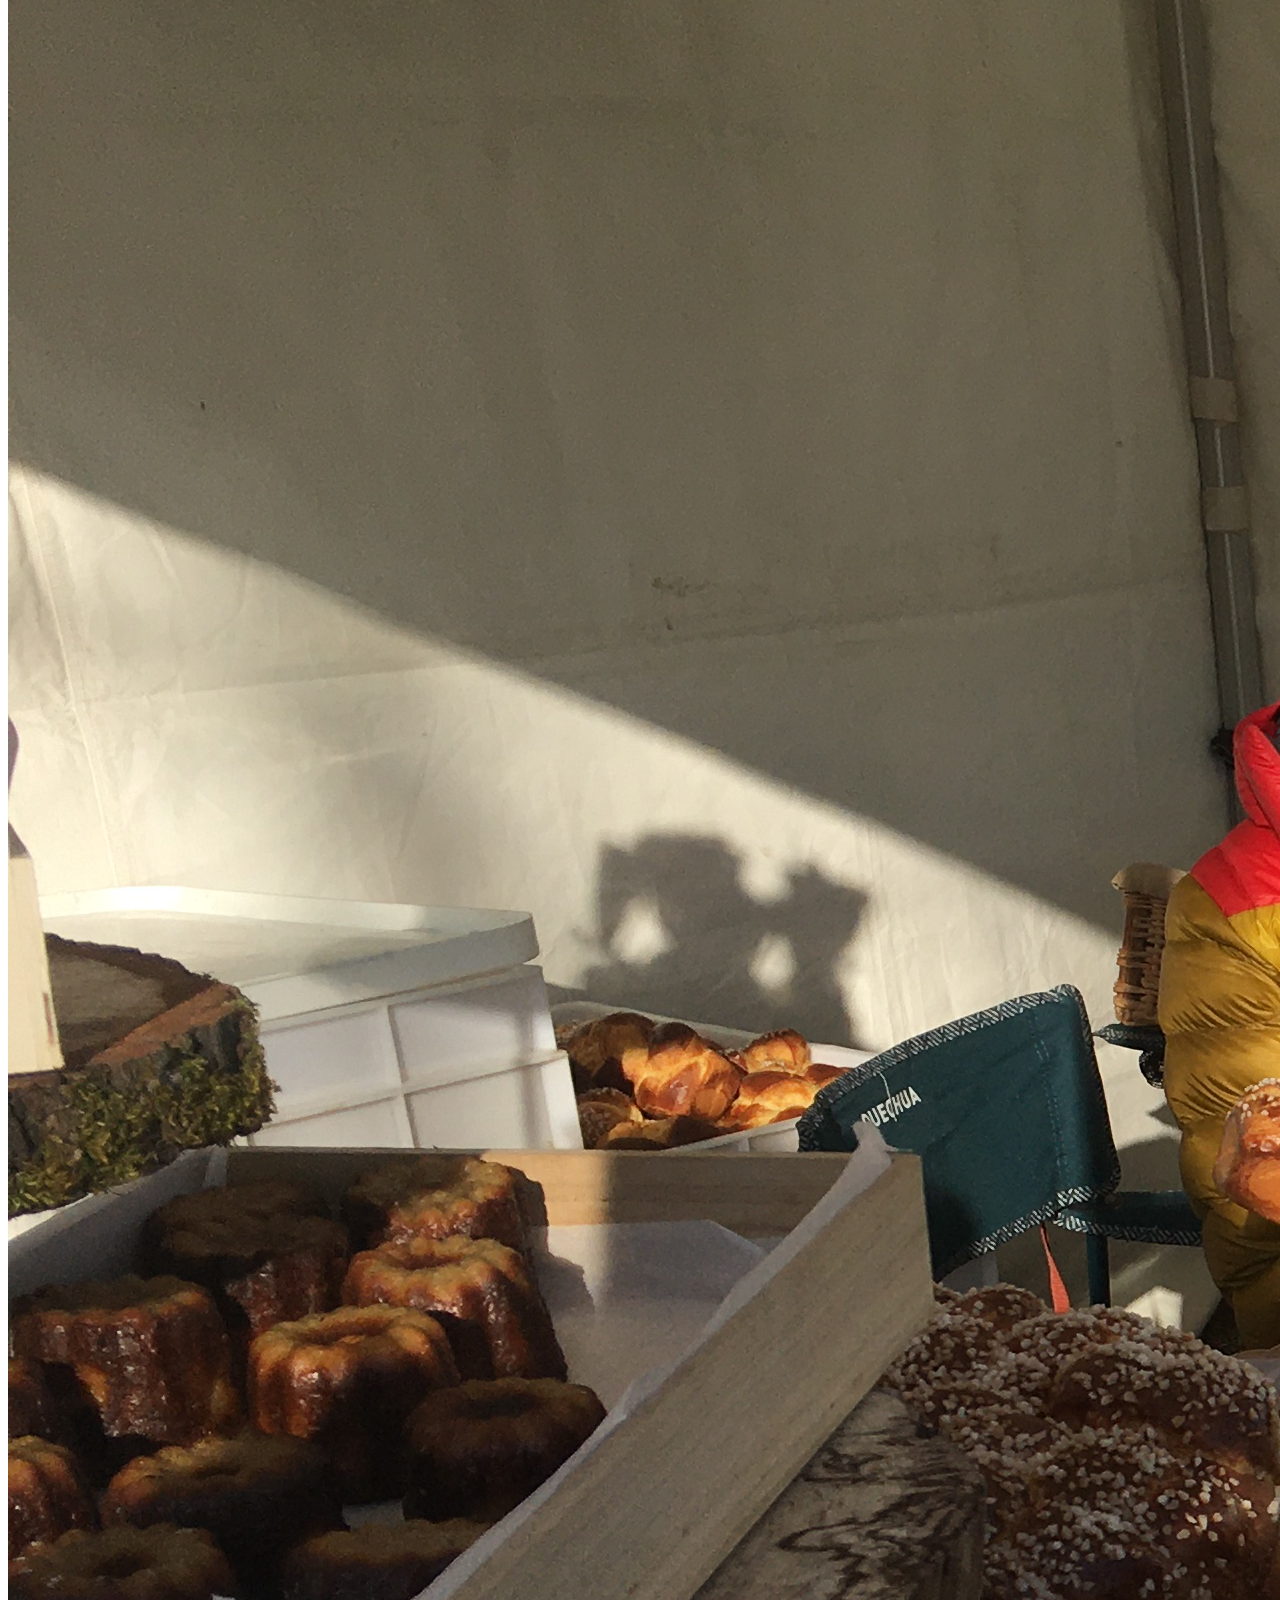
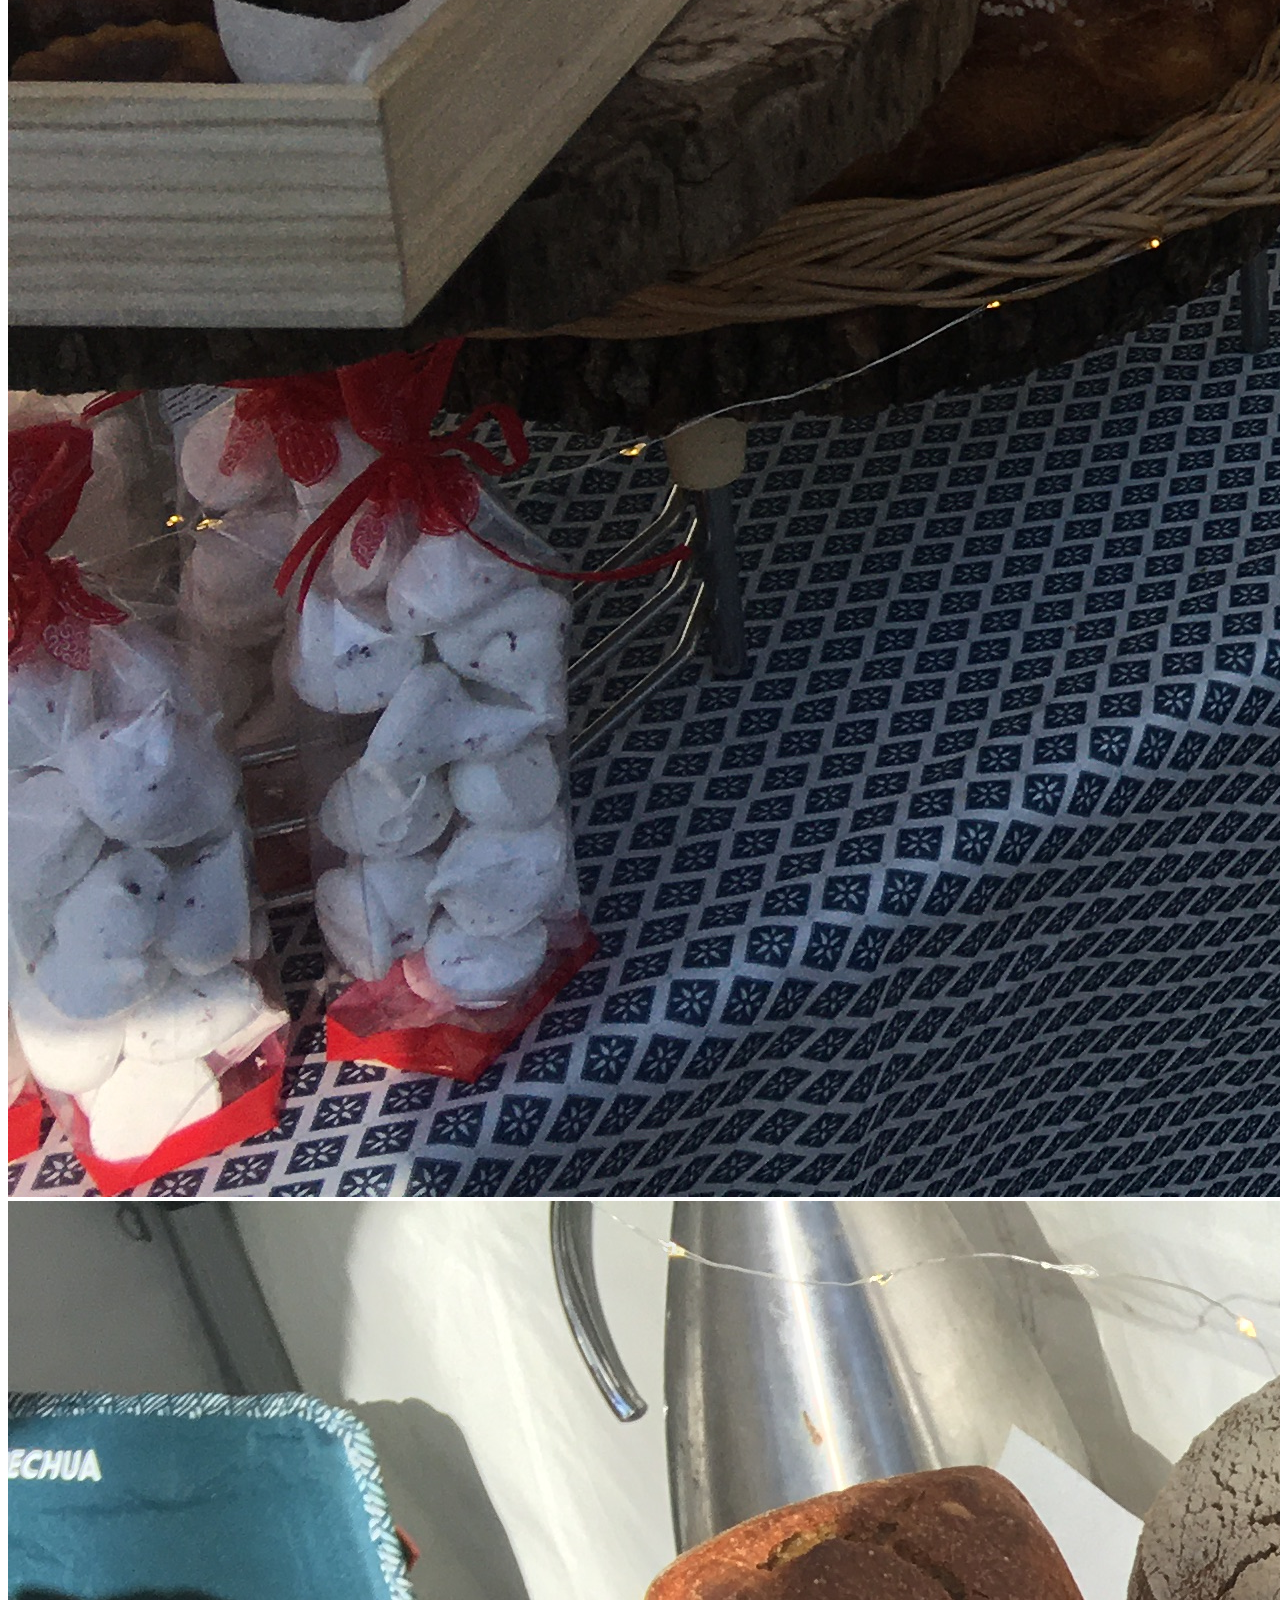
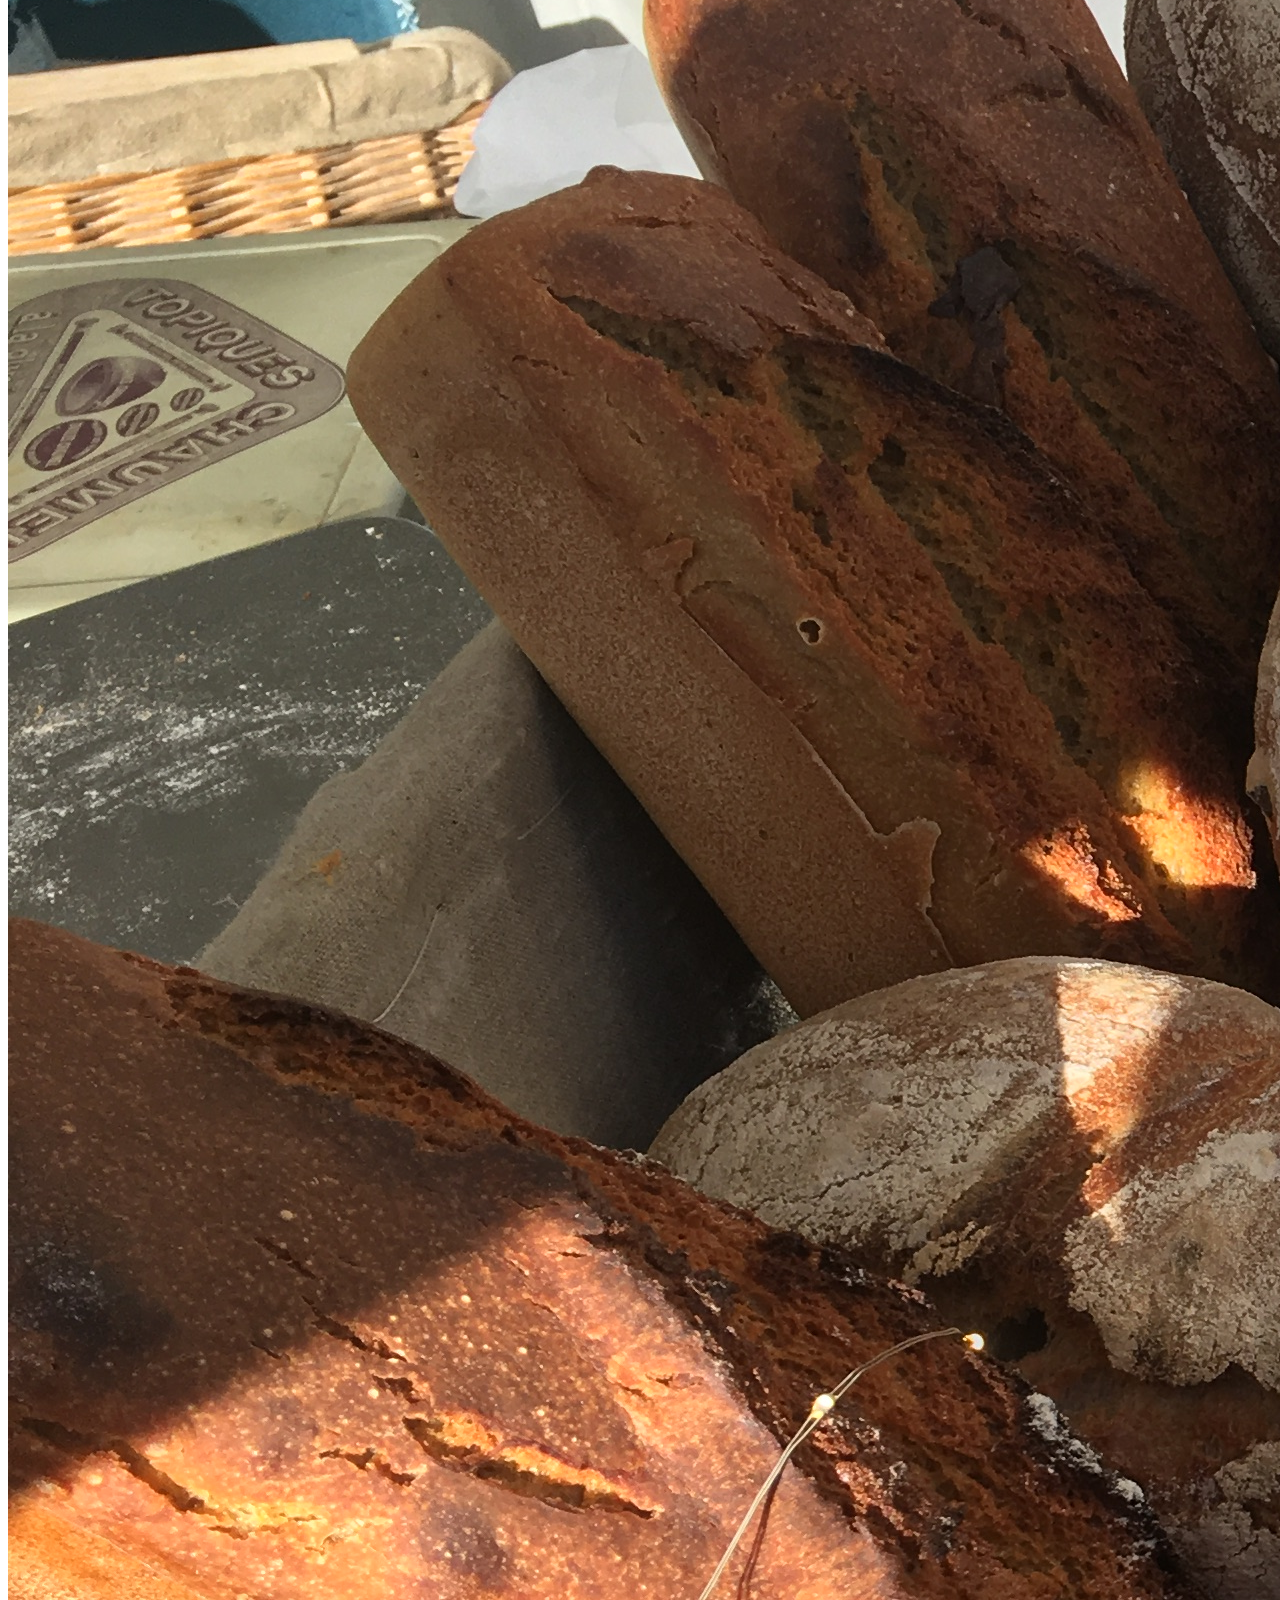
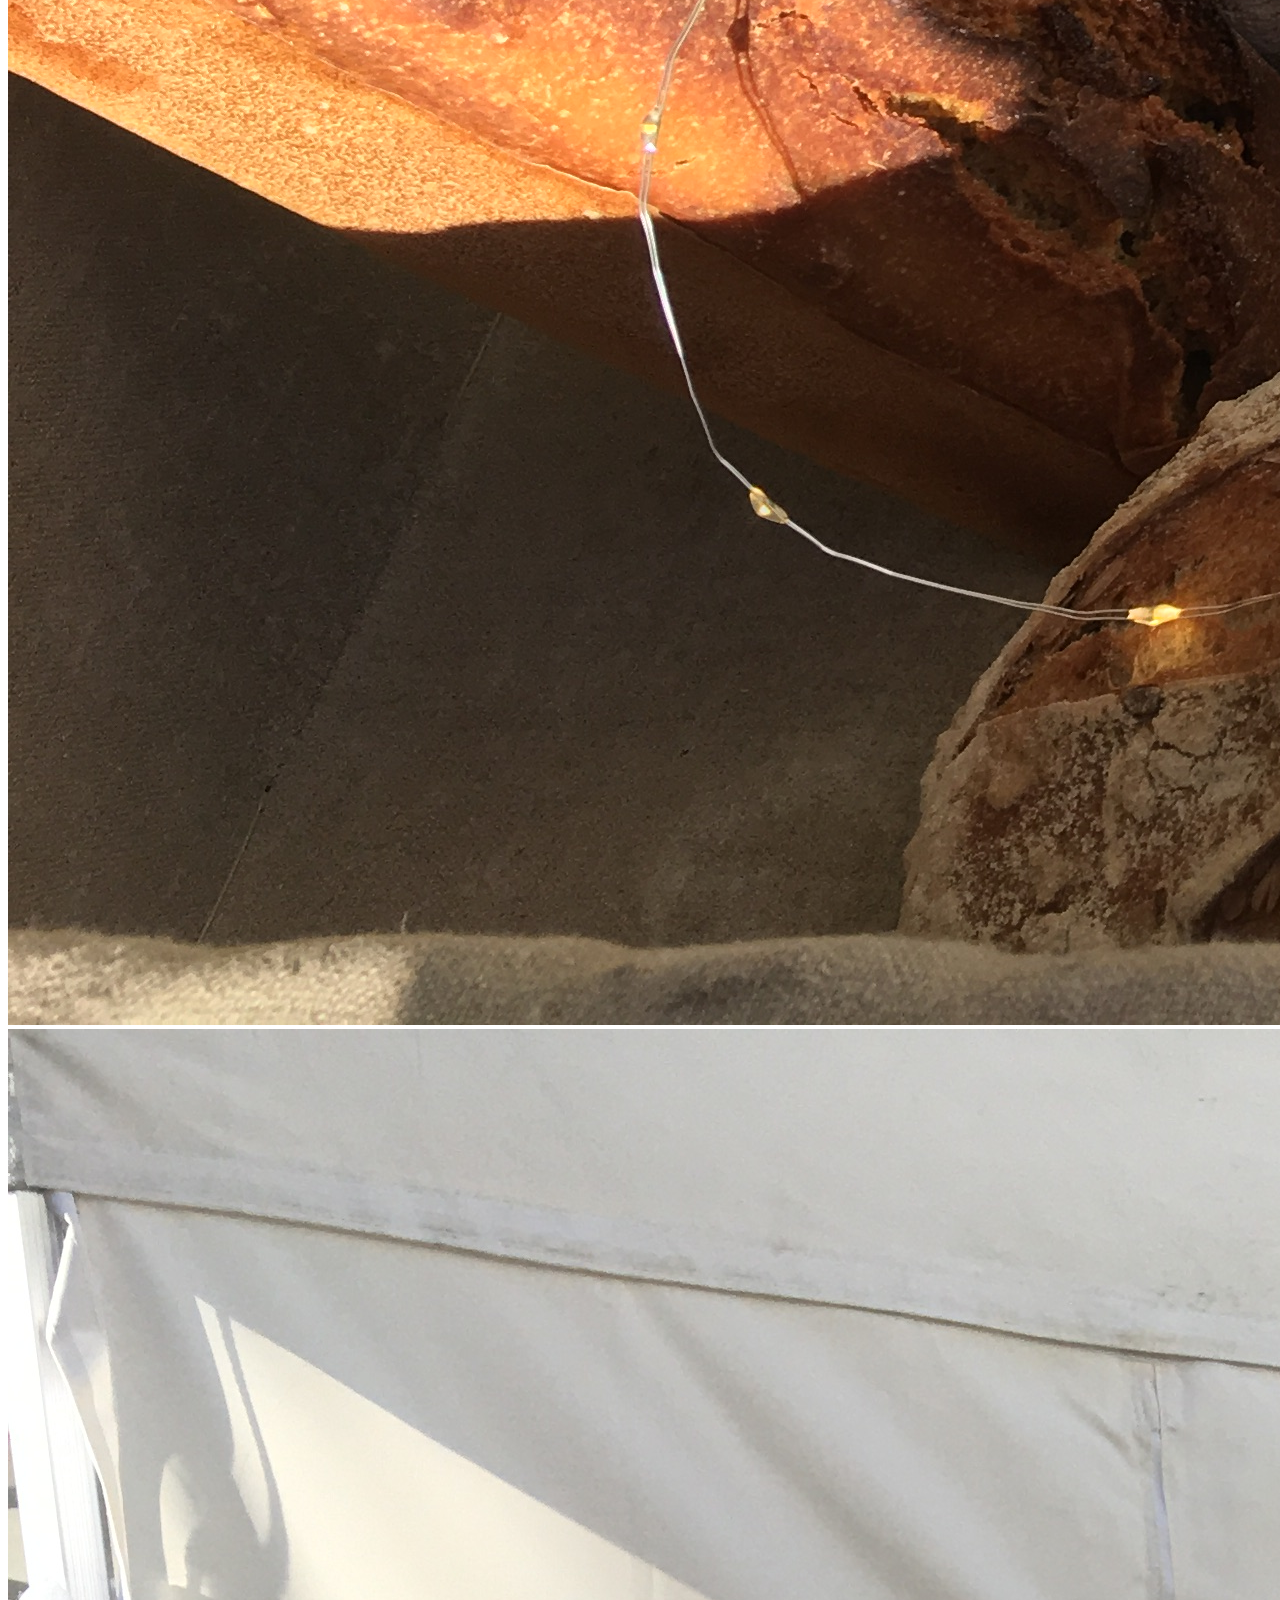
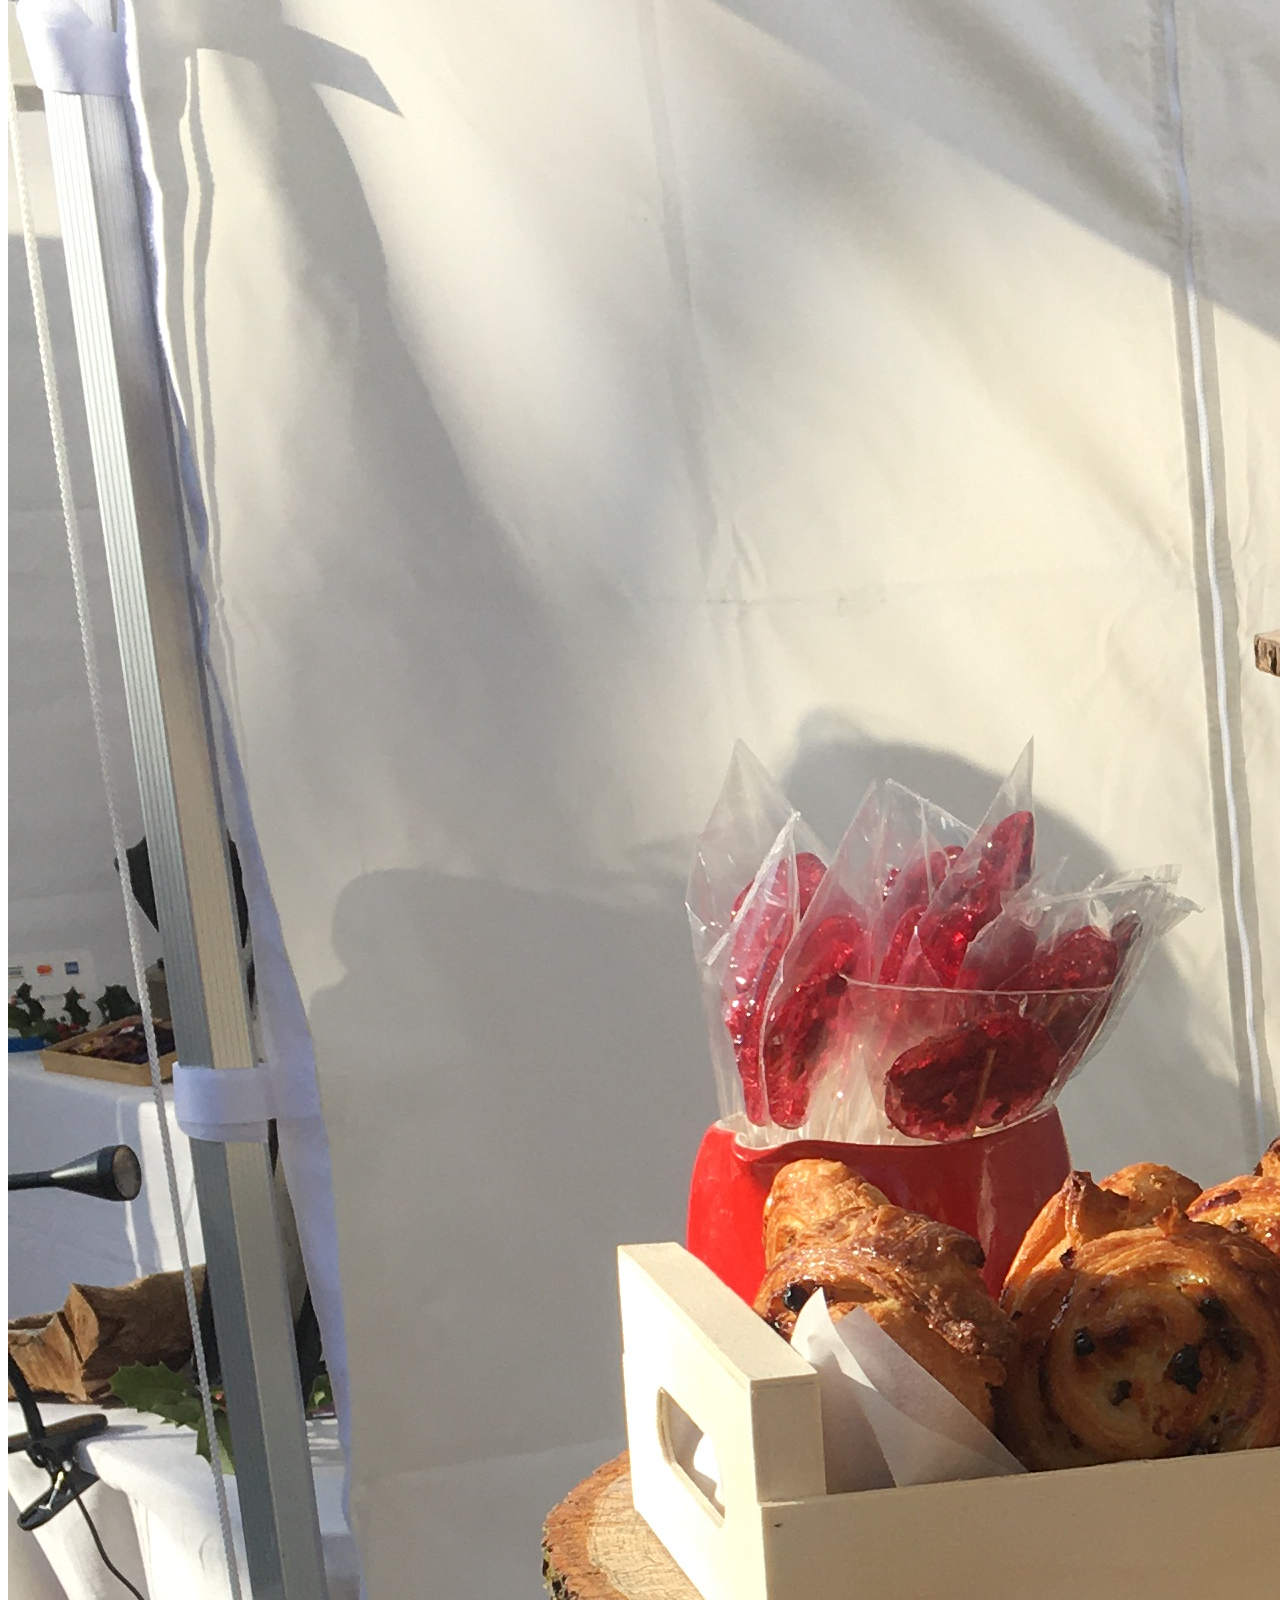
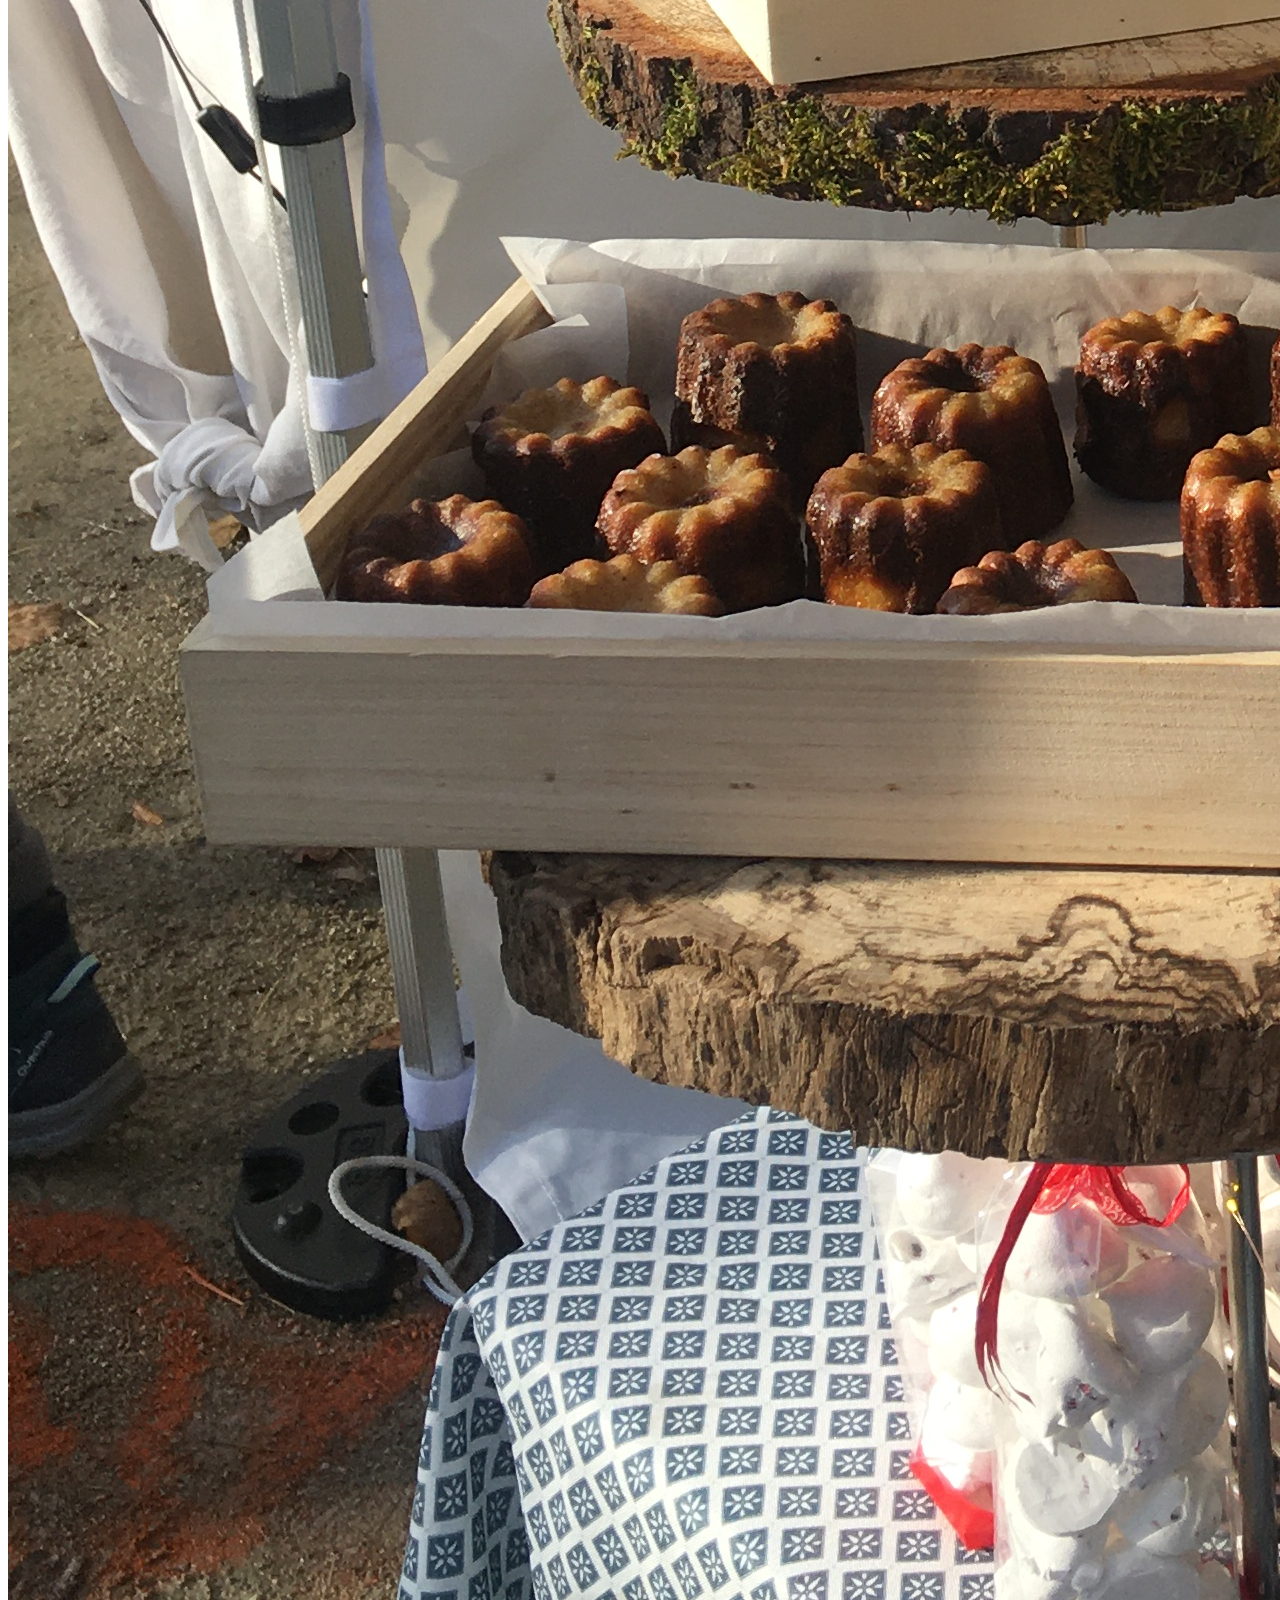
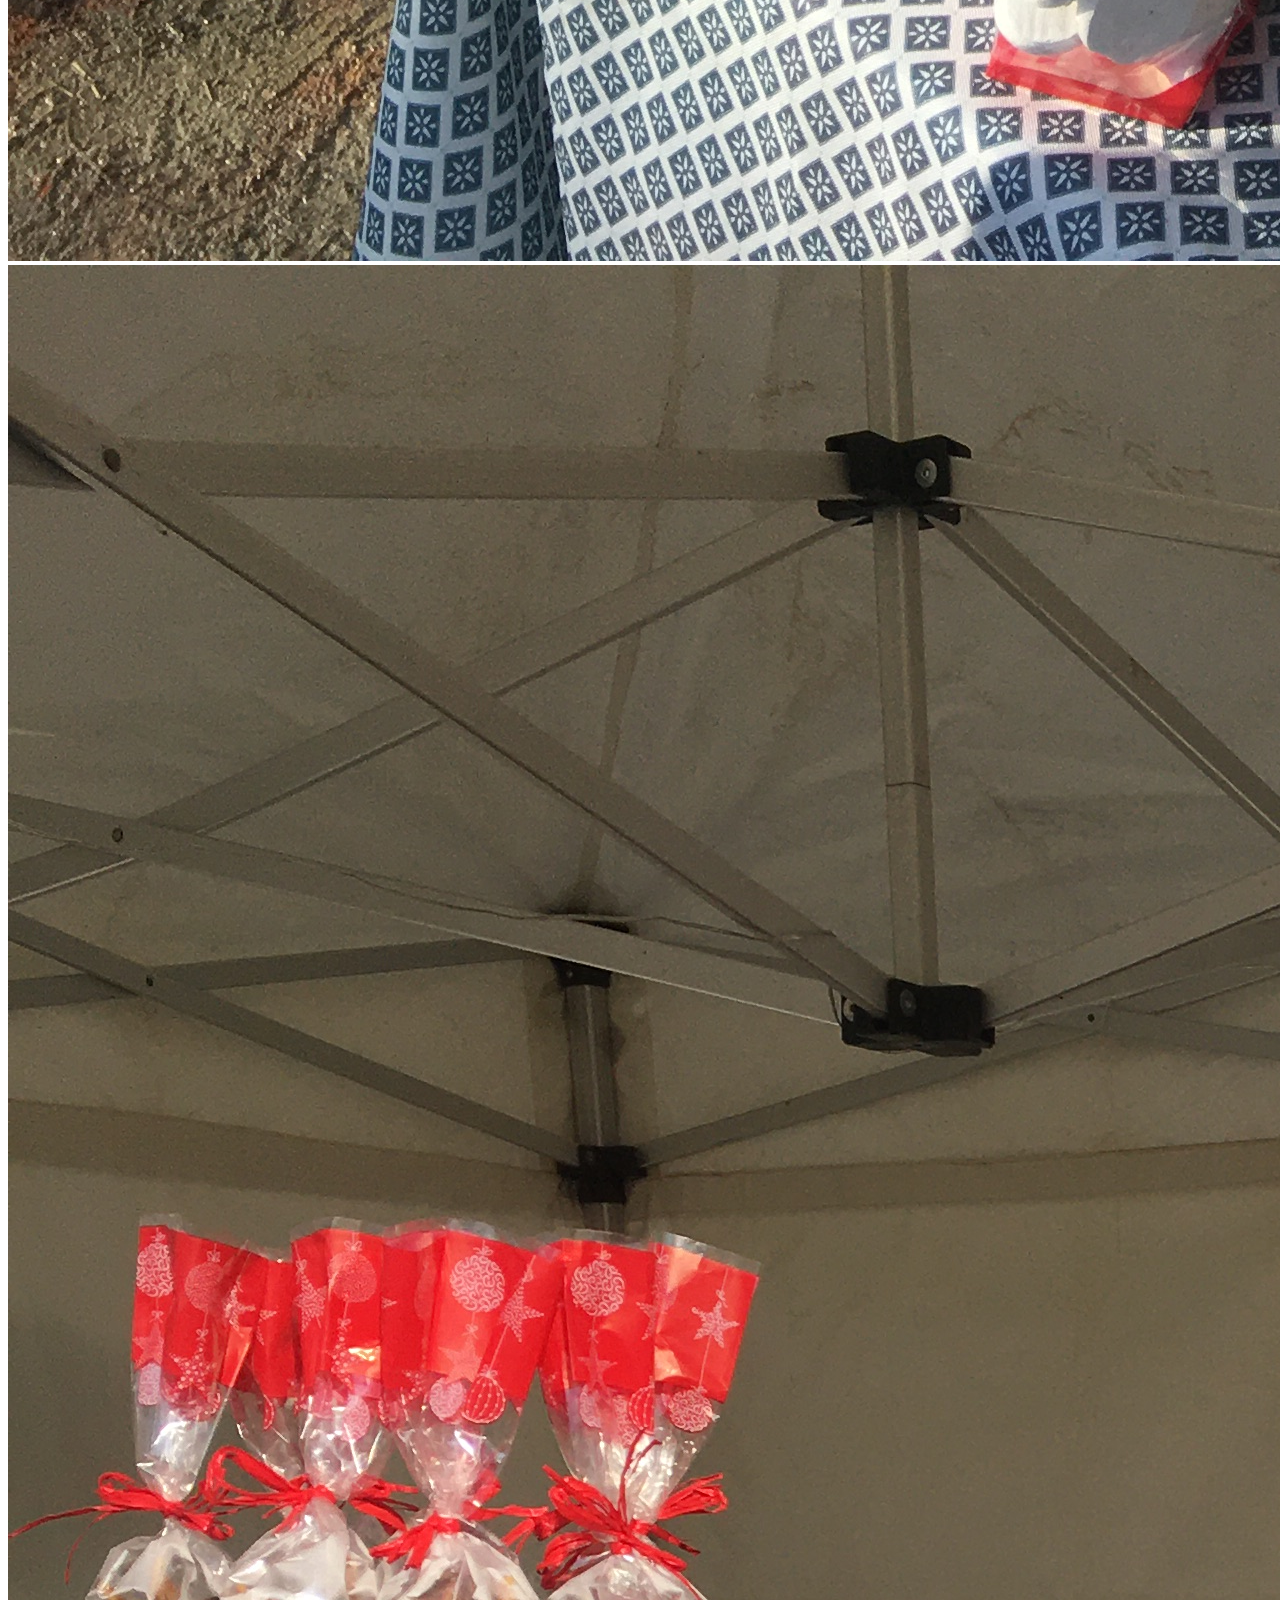
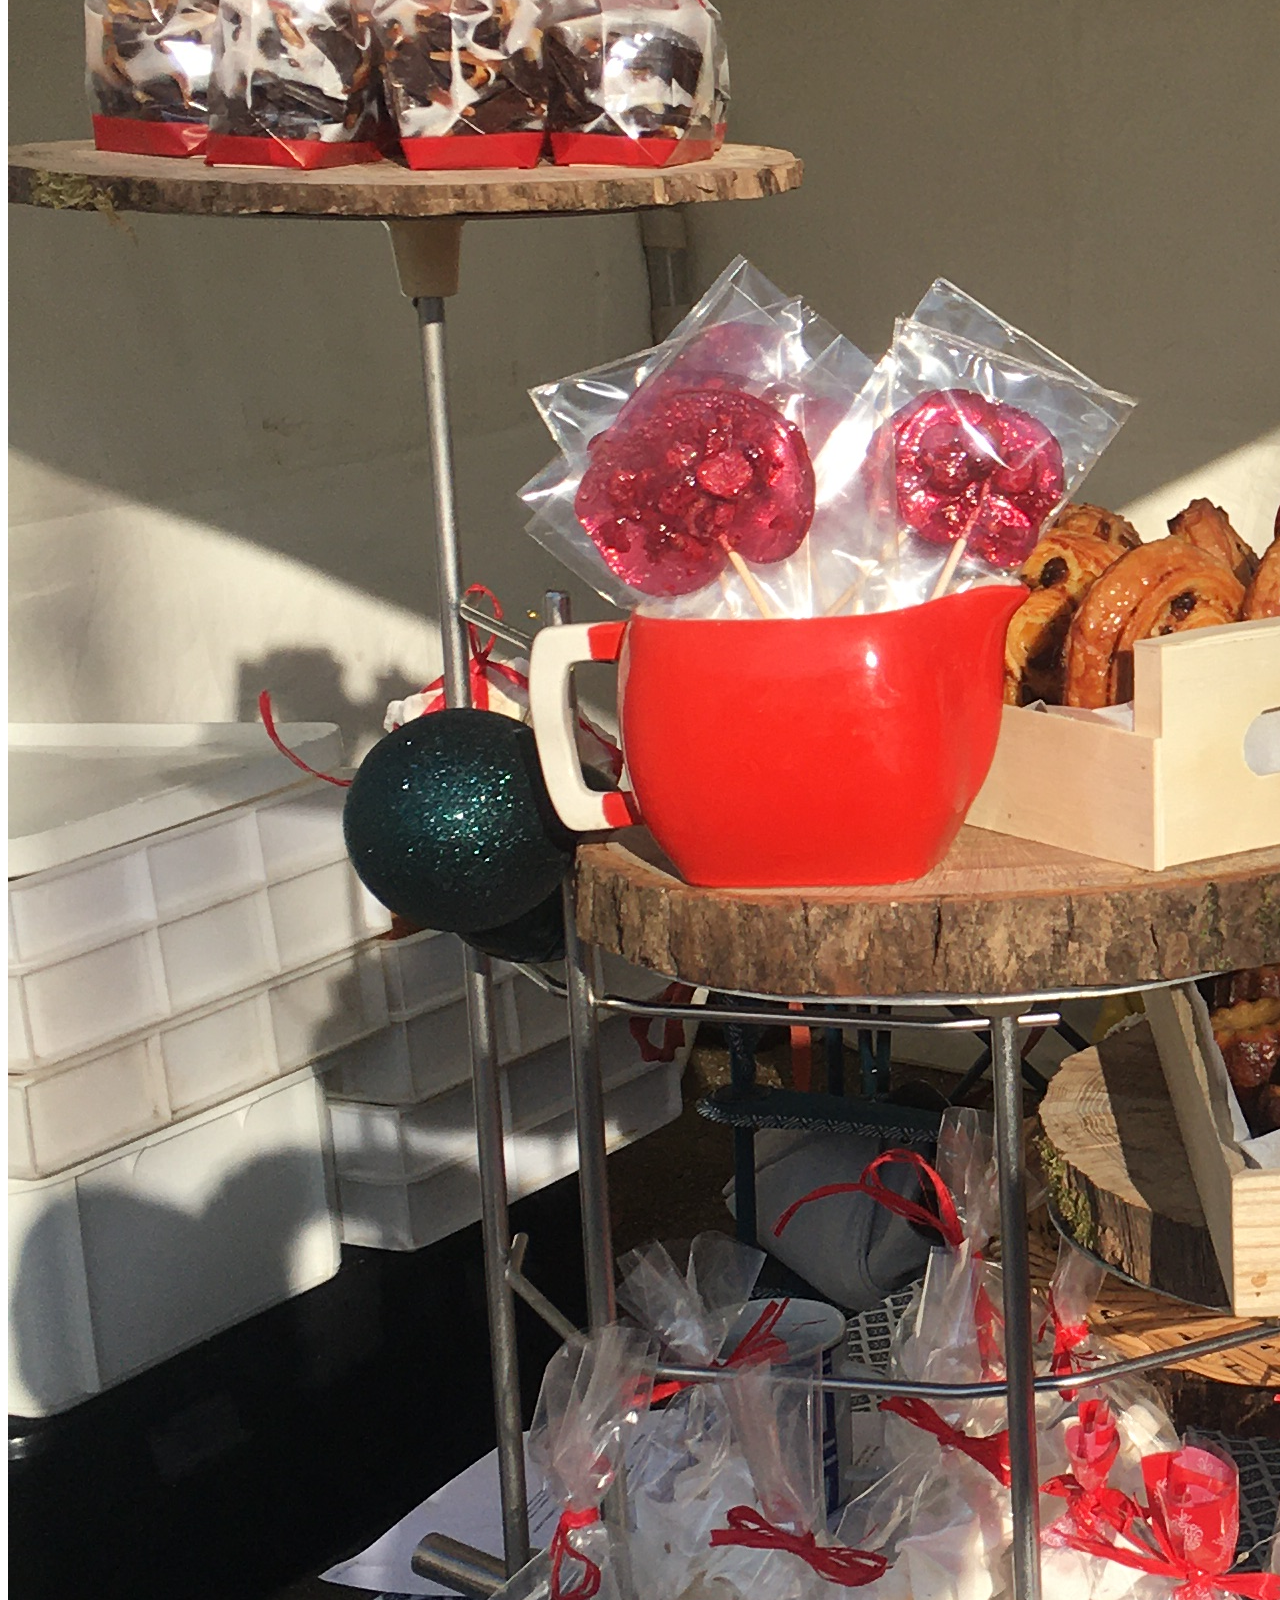
==== commit becb7fcc: "ajout date" ====
--- a/actualites.html
+++ b/actualites.html
@@ -105,7 +105,7 @@
 
     <div class="texte">
 
-    <h2>GALETTES DES ROIS </h2>
+    <h2>GALETTES DES ROIS 2024</h2>
     <p>Ça parait loin comme ça mais c'est pour bientôt... Le mois de la galette des rois !</p>
     <p> Tout est fait "maison" : du broyage des amandes à la confection des fèves ! (sauf les couronnes et les sachets...), et tous les ingrédients sont bios !</p>
     <p>Dans notre atelier à Trouhaut nous confectionnons le feuilletage et la frangipane. C'est une galette généreuse en beurre et en amande que vous dégusterez !</p>
@@ -129,7 +129,7 @@
   </div>
 
     <h2>Marché de Noël à Malain</h2>
-     <p>Samedi 10 décembre toute la journée</p>
+     <p>Samedi 10 décembre 2023</p>
      <div class="image">
        <a href="media/malain/malain1.JPG"><img src="media/malain/malain1.JPG" /></a>
        <a href="media/malain/malain2.JPG"><img src="media/malain/malain2.JPG" /></a>
@@ -139,7 +139,7 @@
    </div>
 
     <h2>Marché de la Saint-Simon</h2>
-    <p>Dimanche 23 octobre à Flavigny sur Ozerain toute la journée</p>
+    <p>Dimanche 23 octobre 2023 à Flavigny sur Ozerain</p>
     <div class="image">
       <a href="media/flavigny/IMG_4337.JPG"><img src="media/flavigny/IMG_4337.JPG" /></a>
       <a href="media/flavigny/IMG_4340.JPG"><img src="media/flavigny/IMG_4340.JPG" /></a>
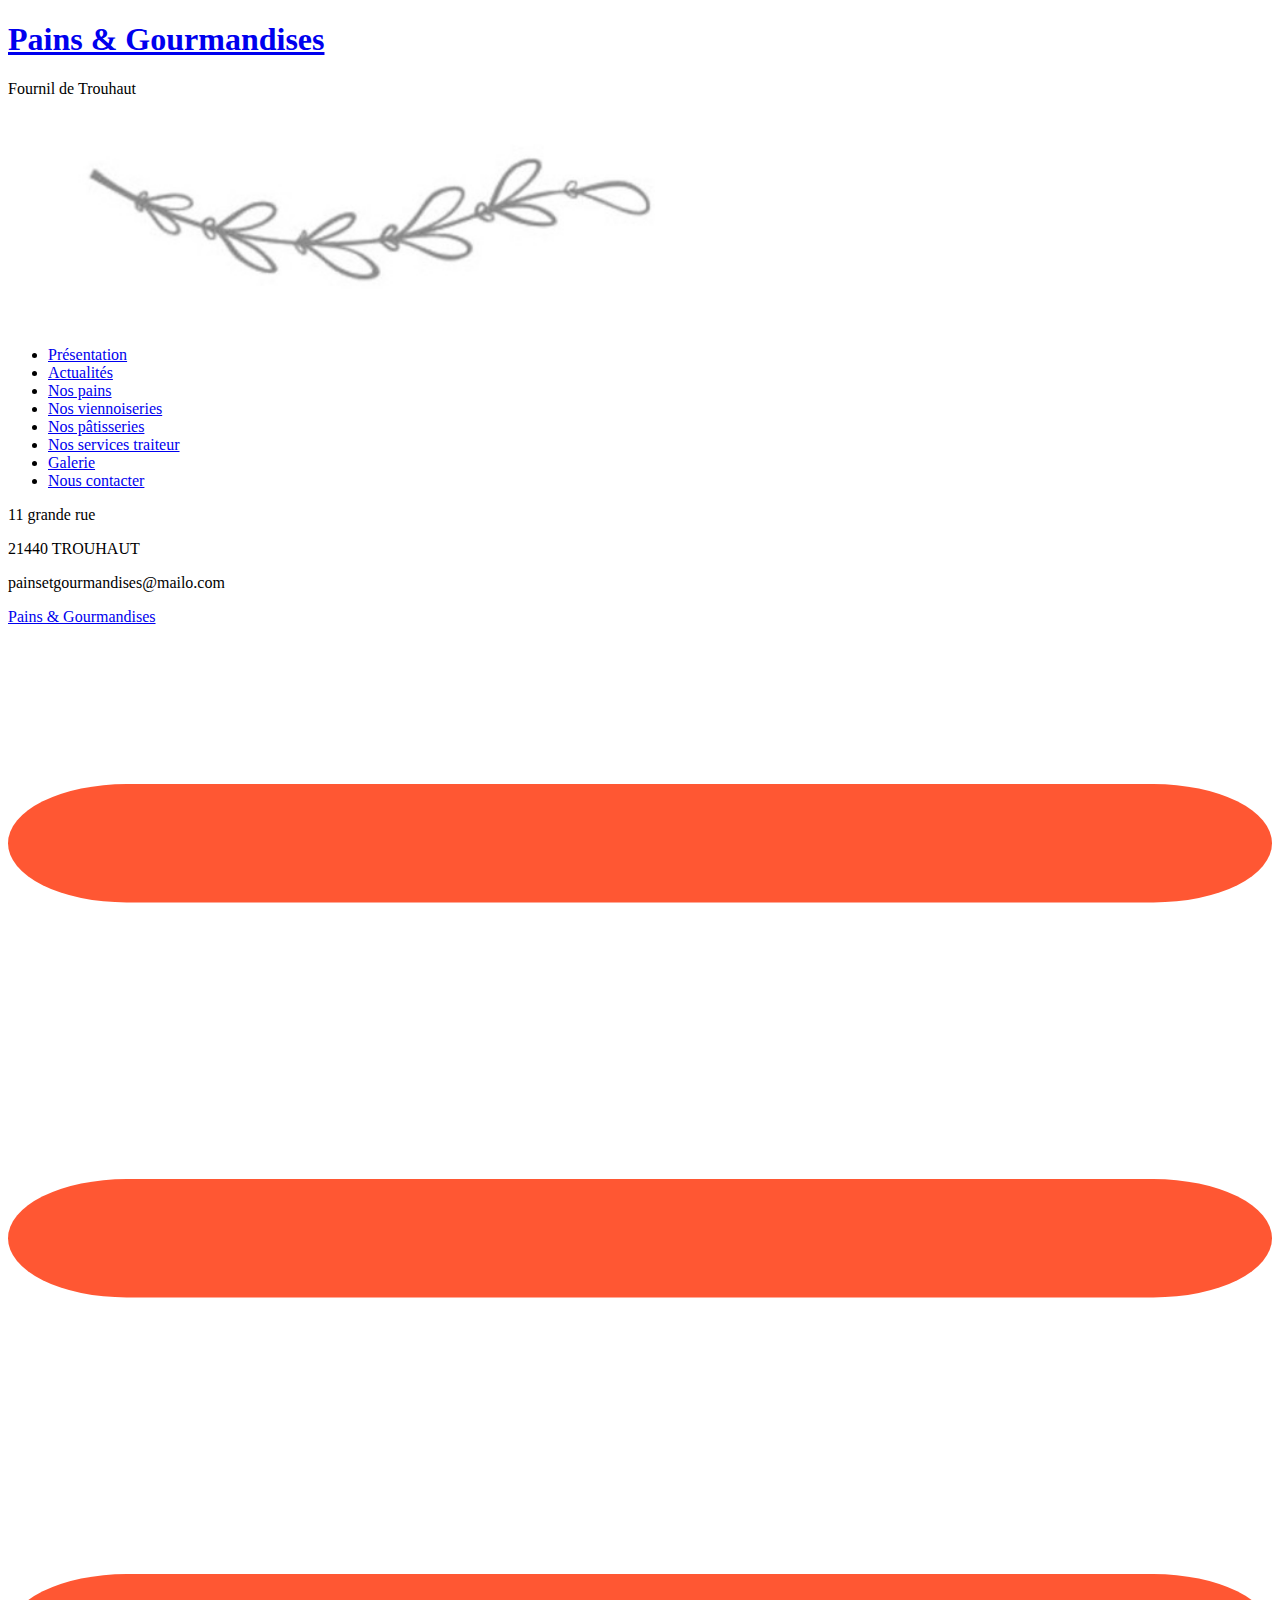
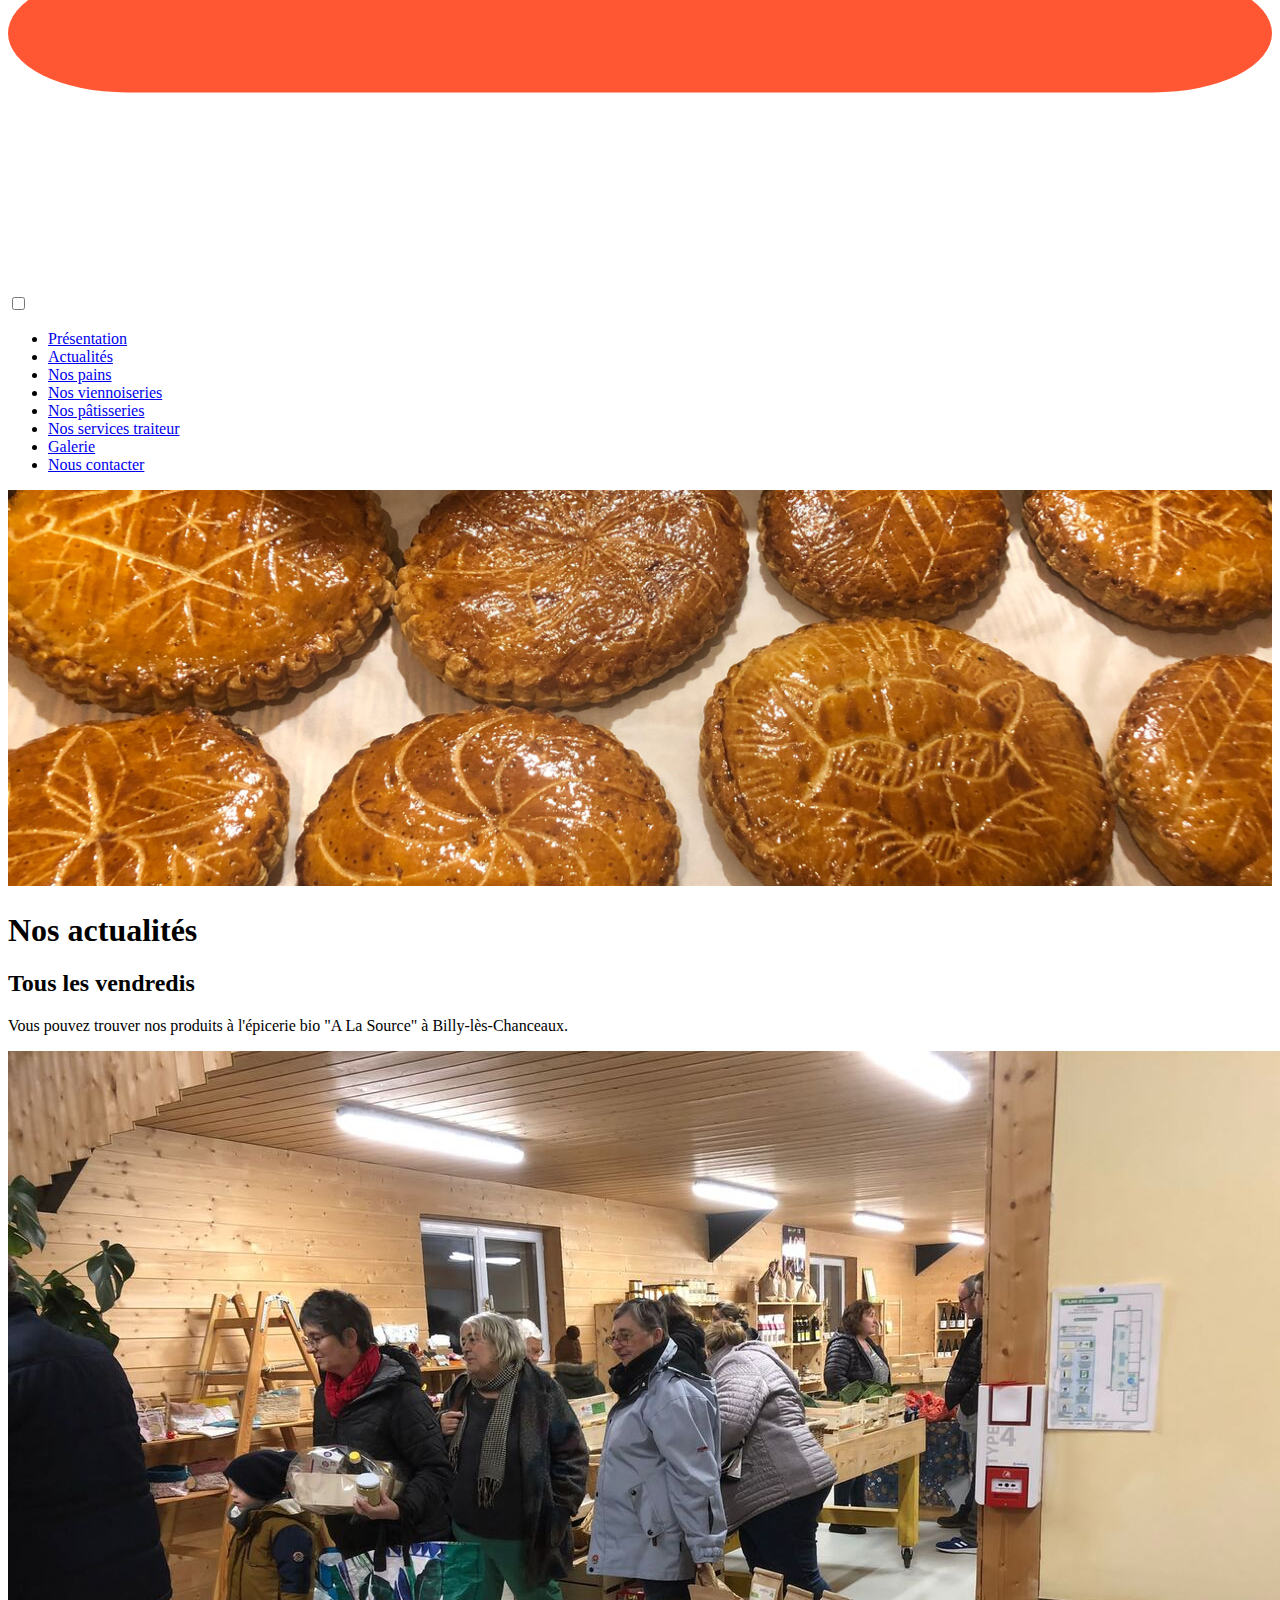
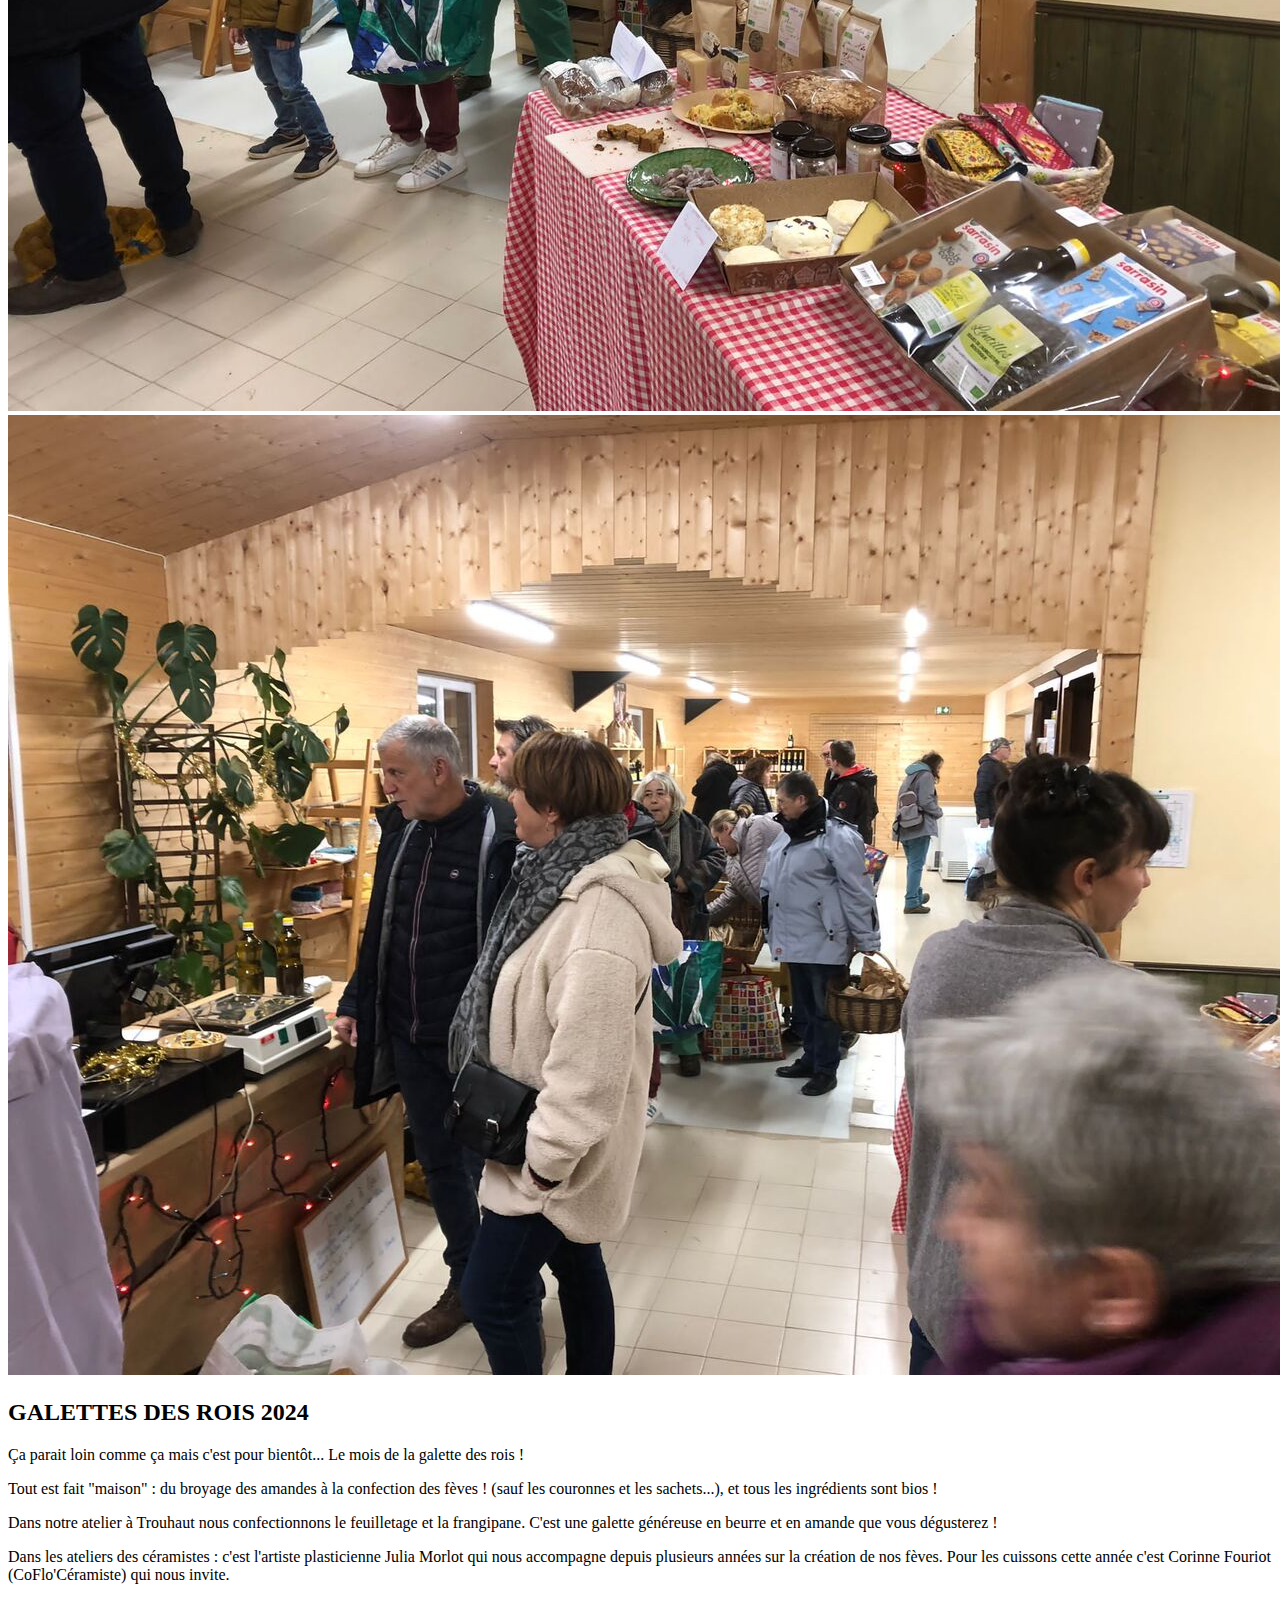
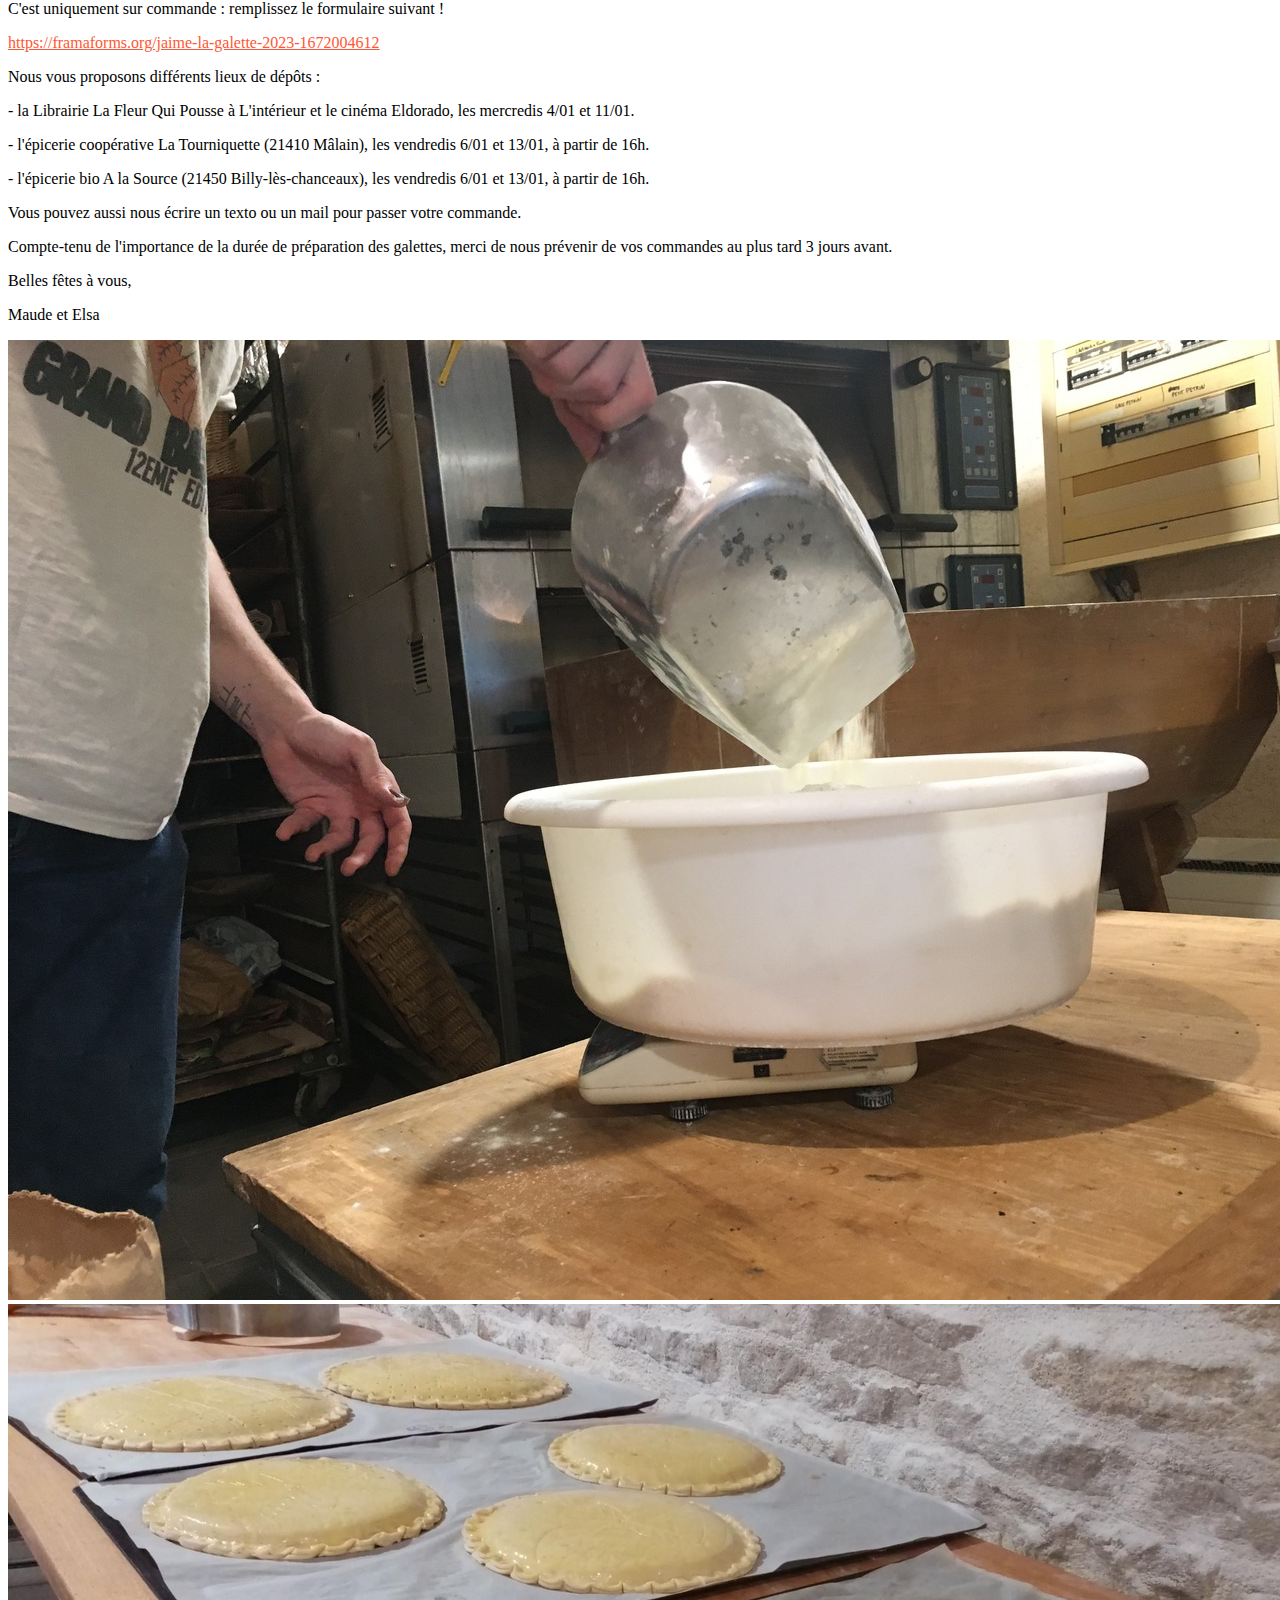
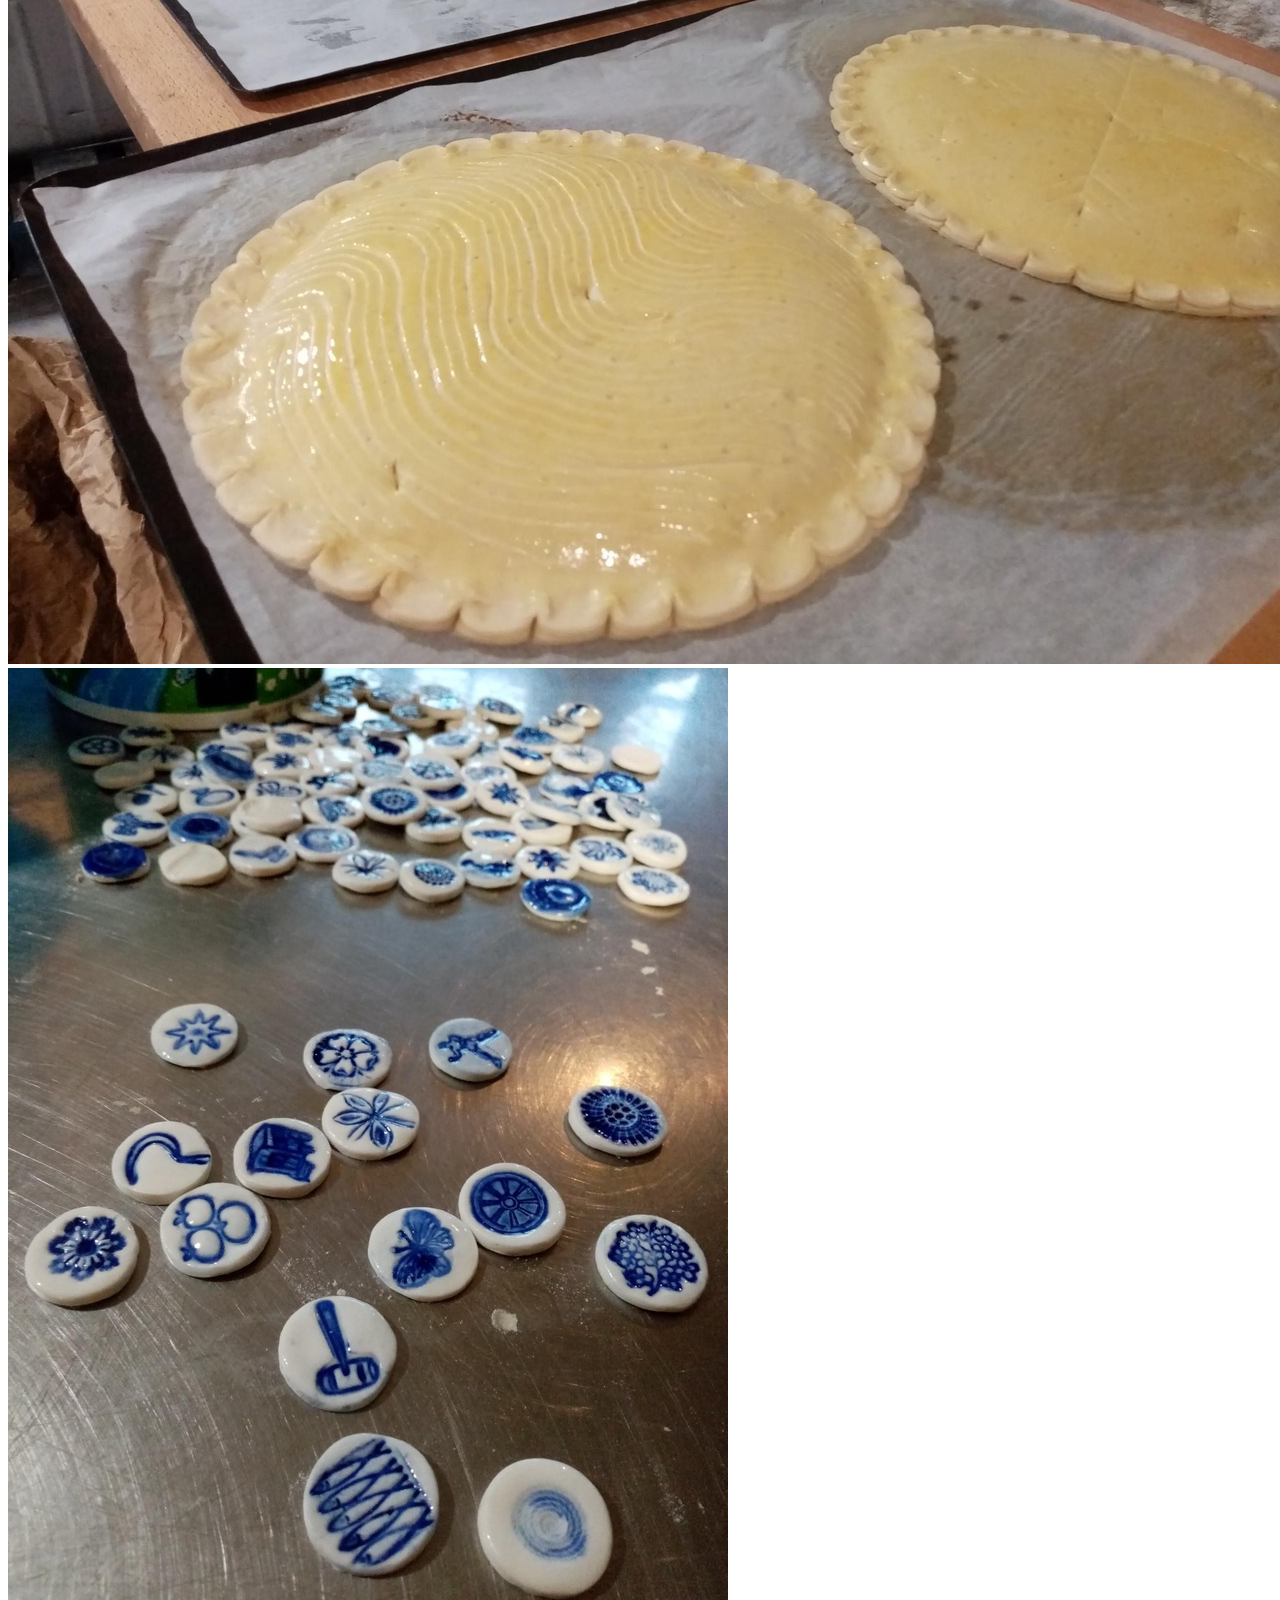
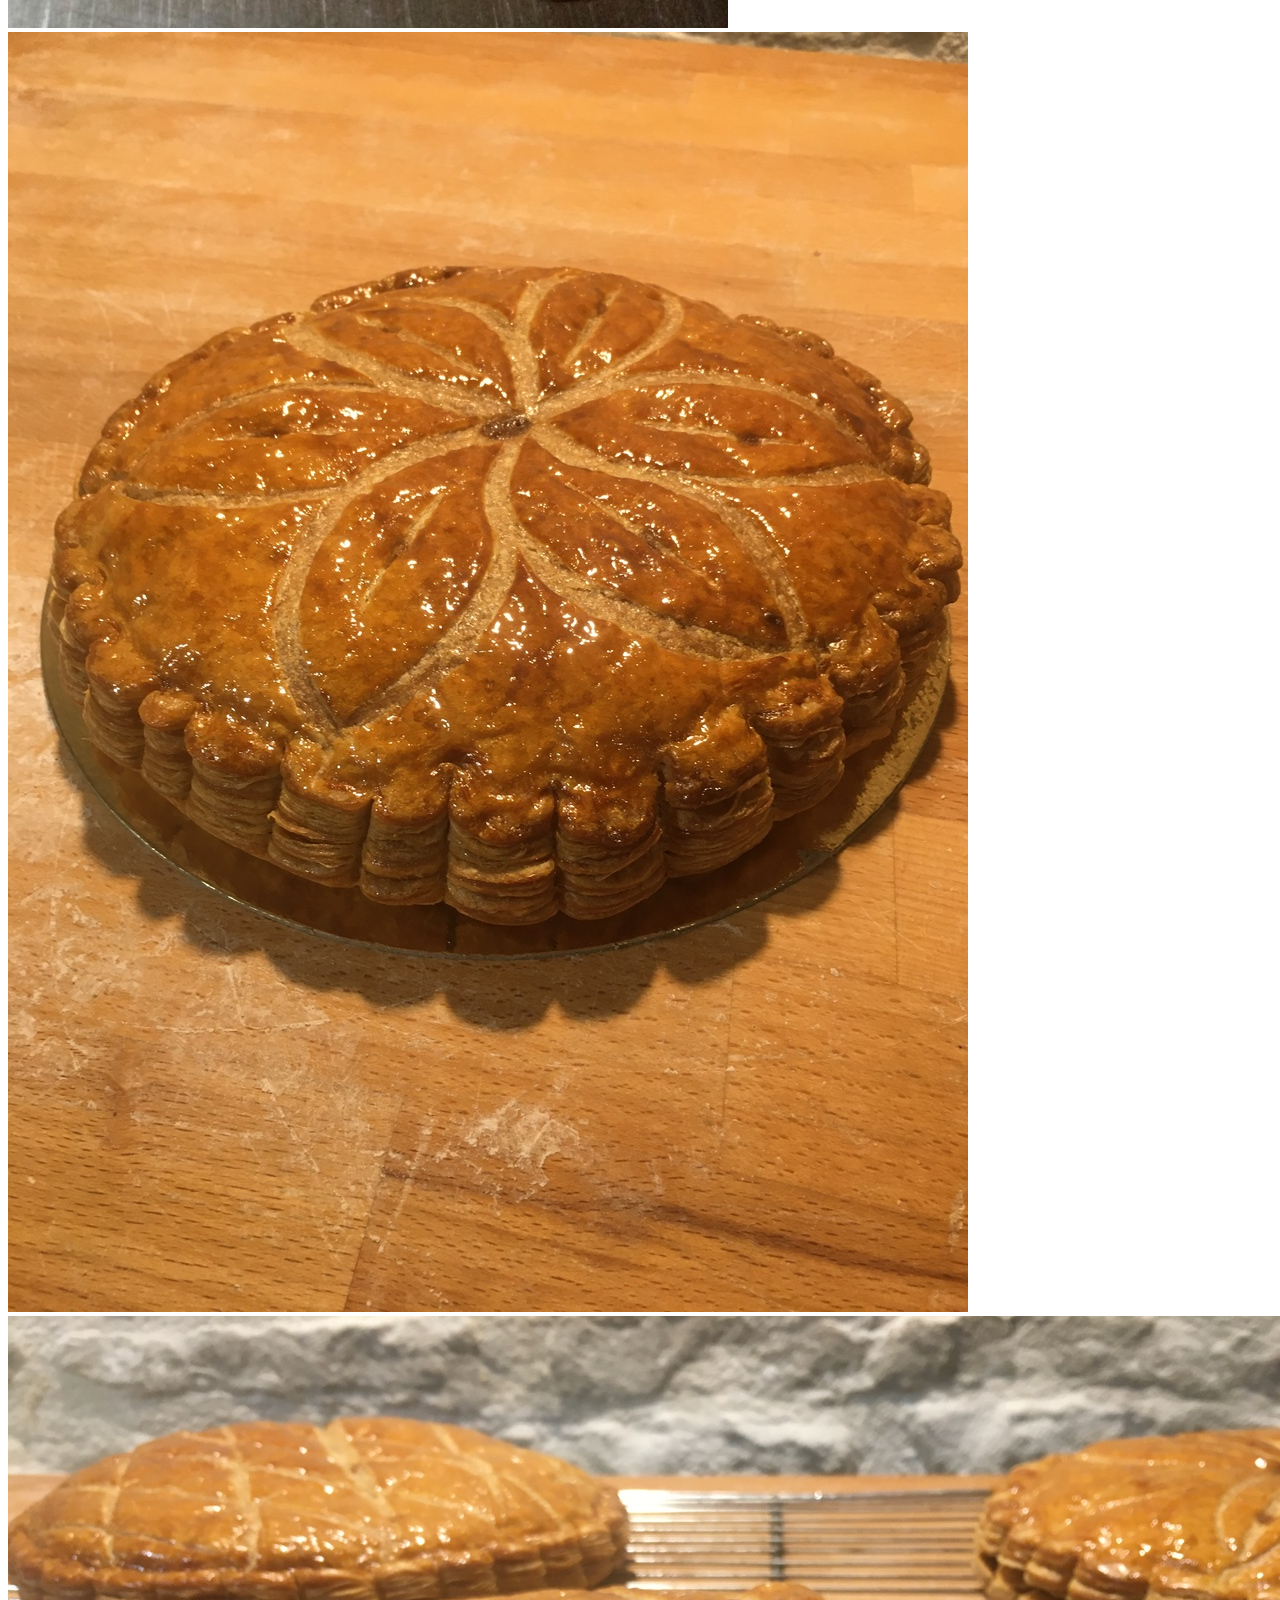
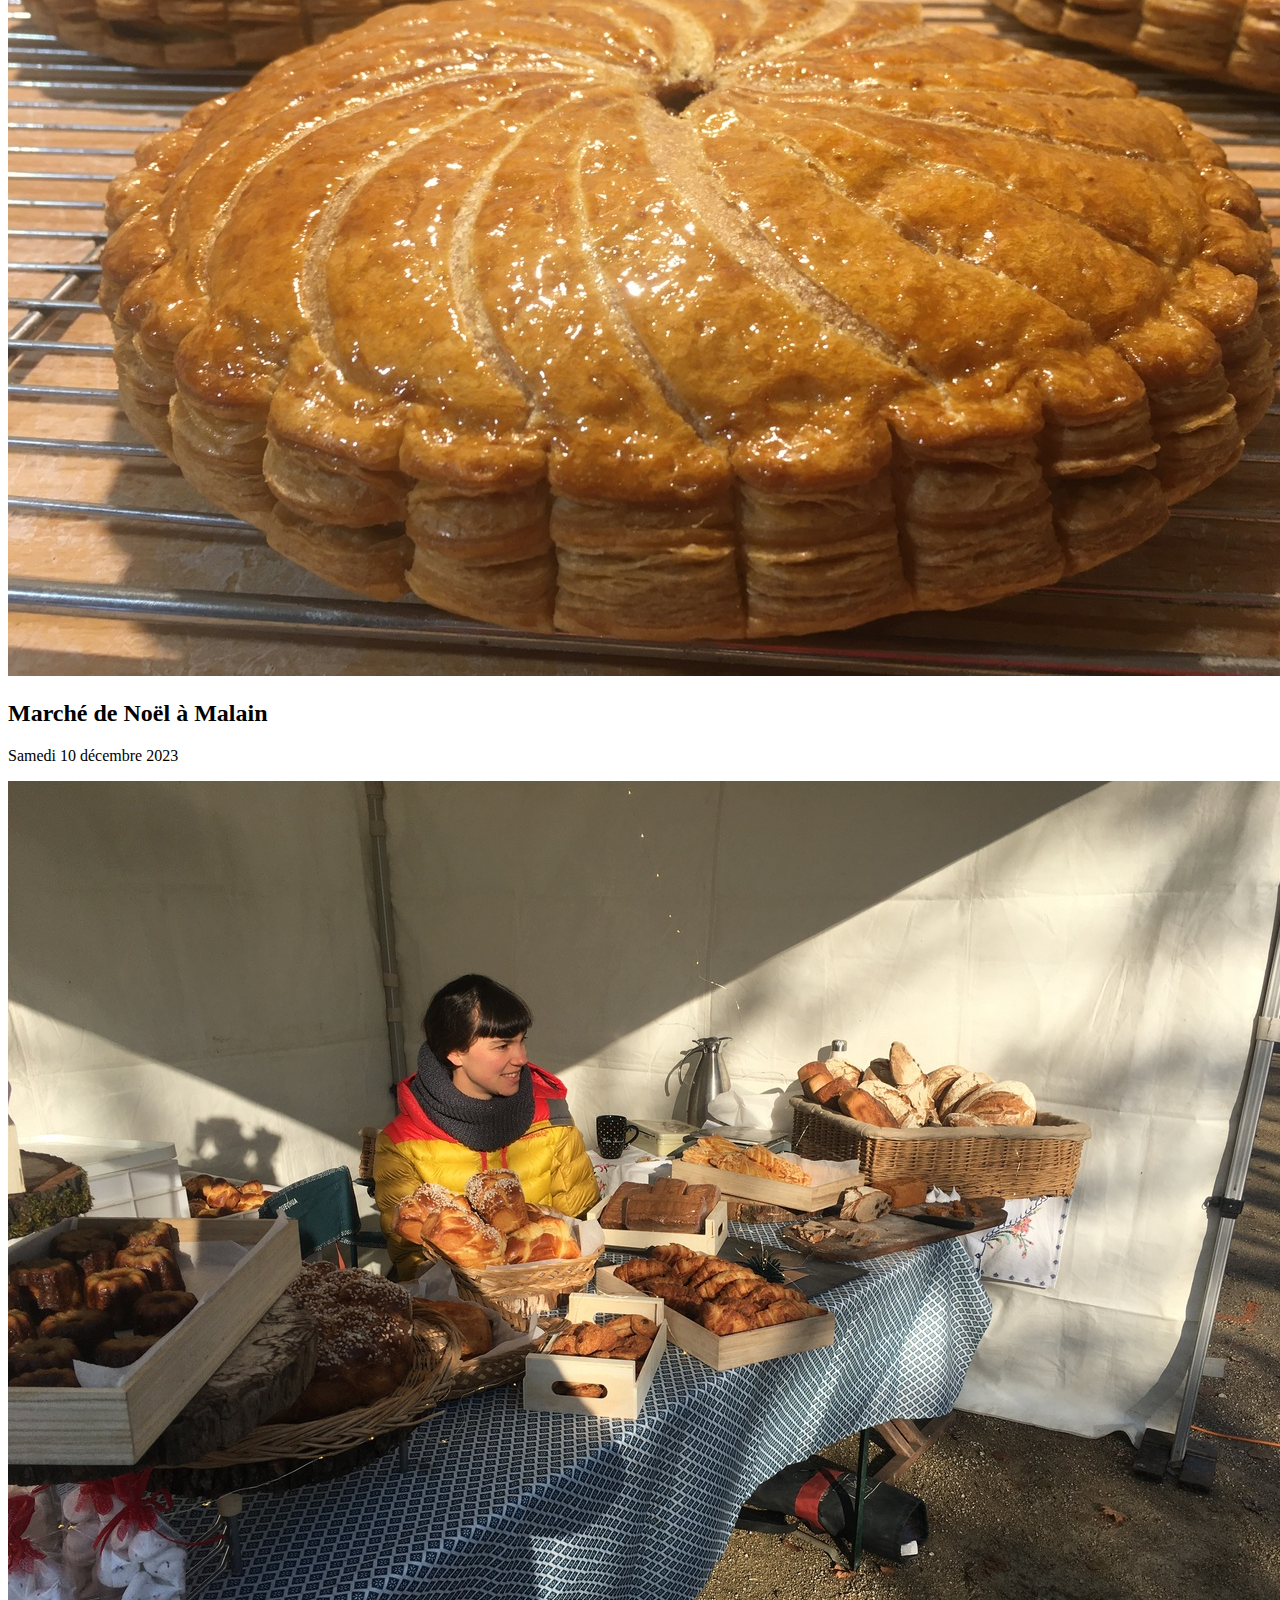
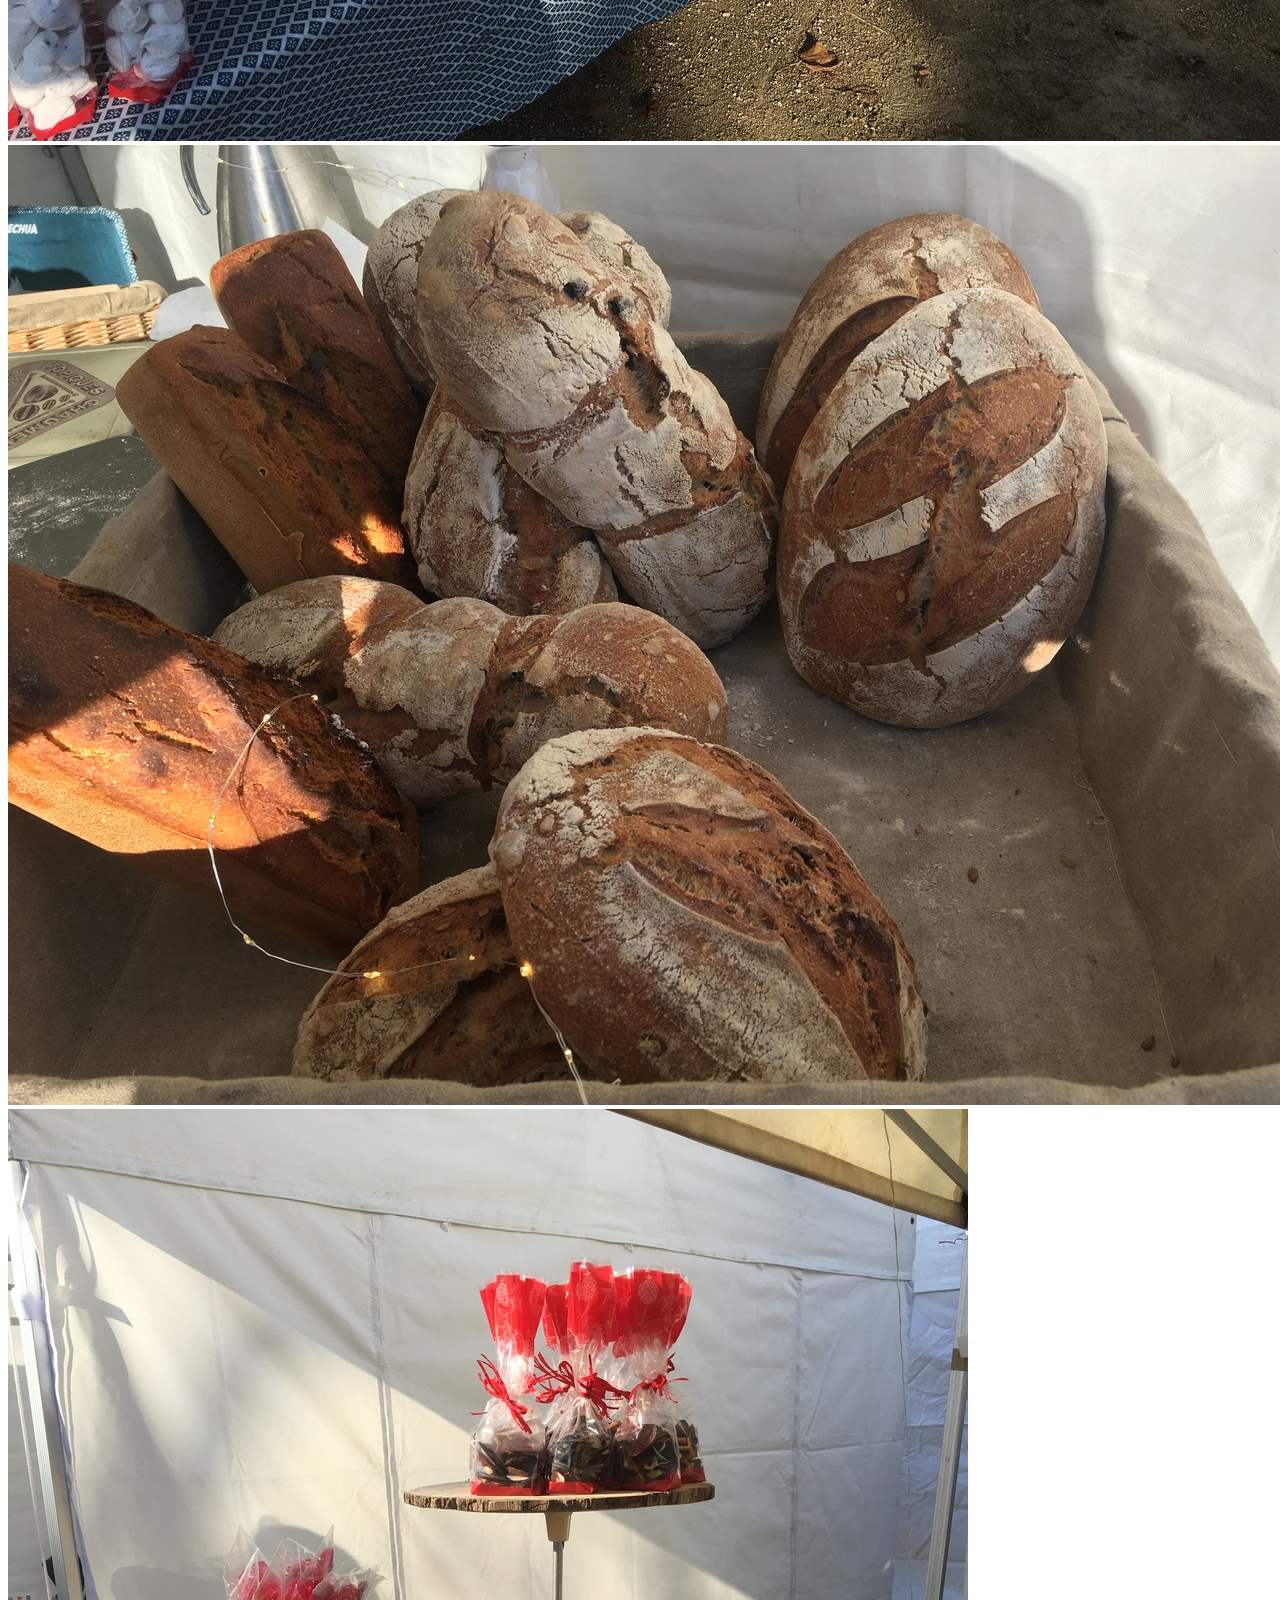
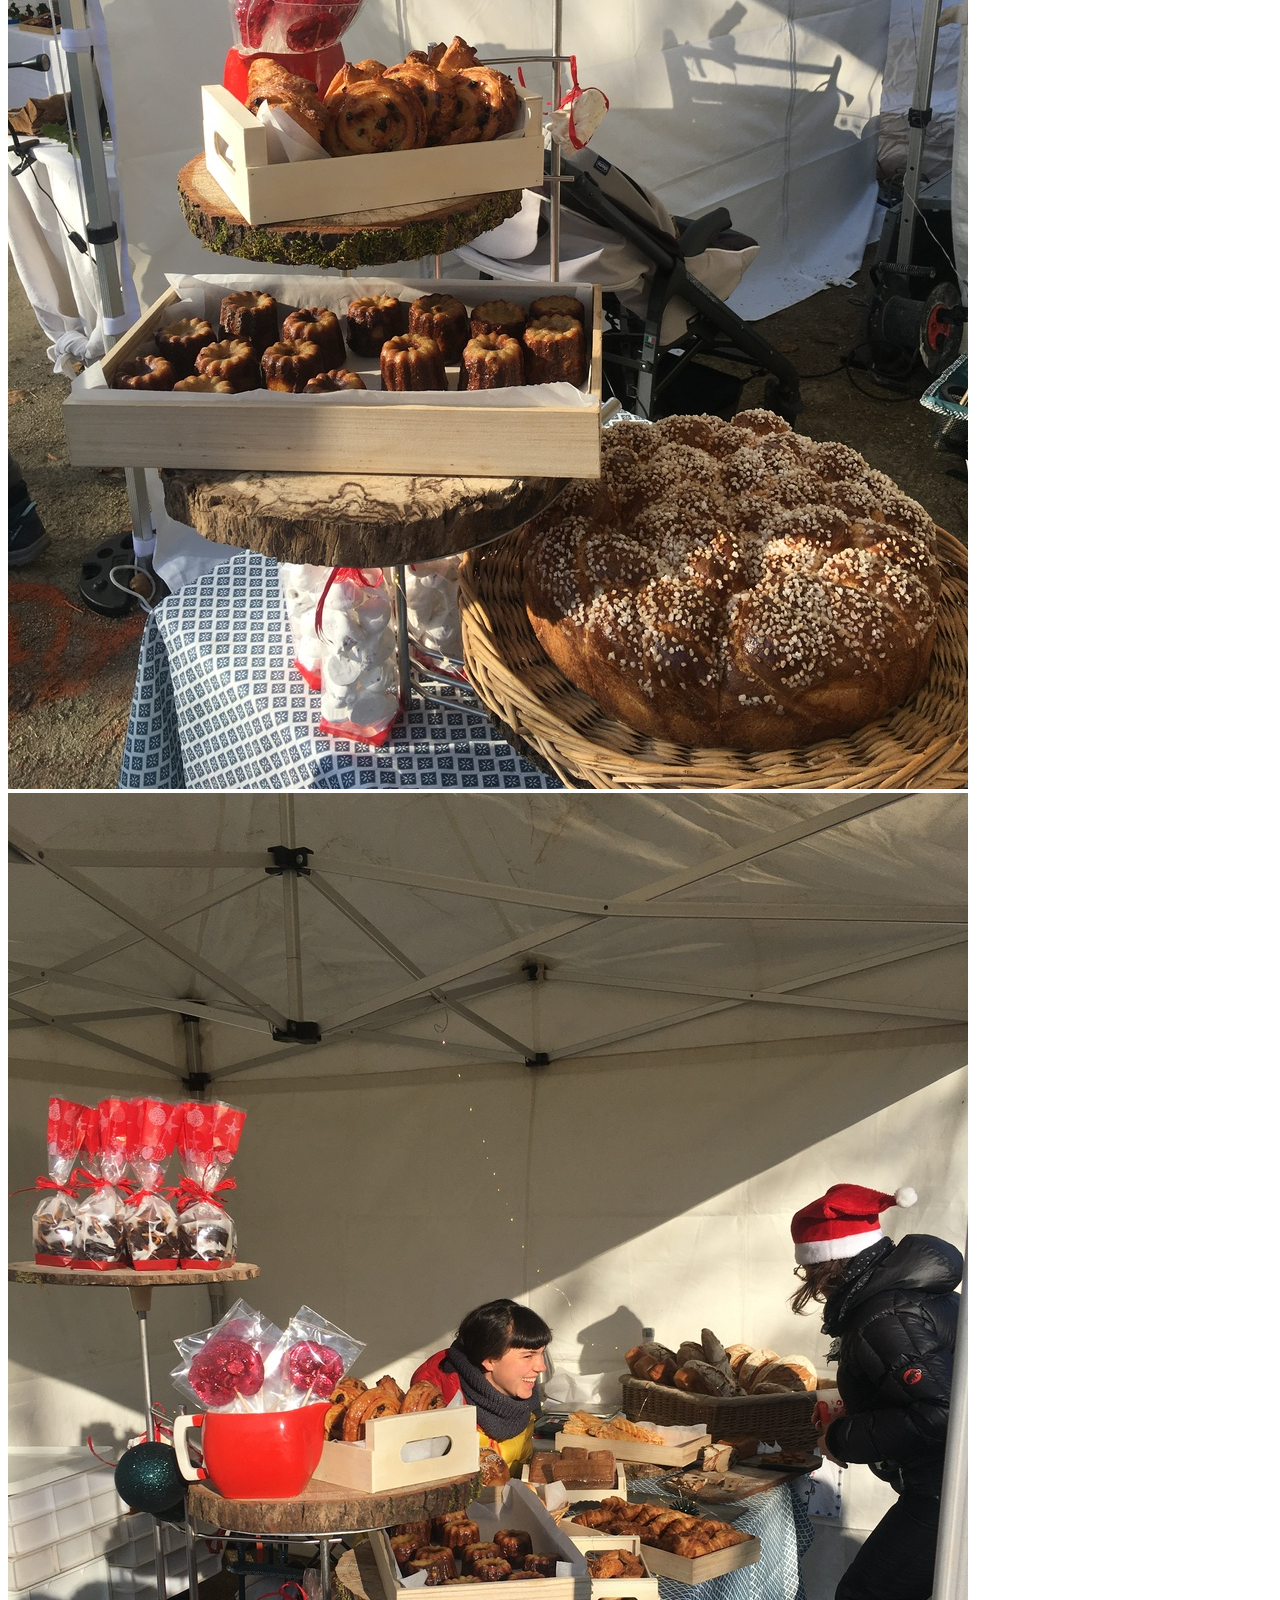
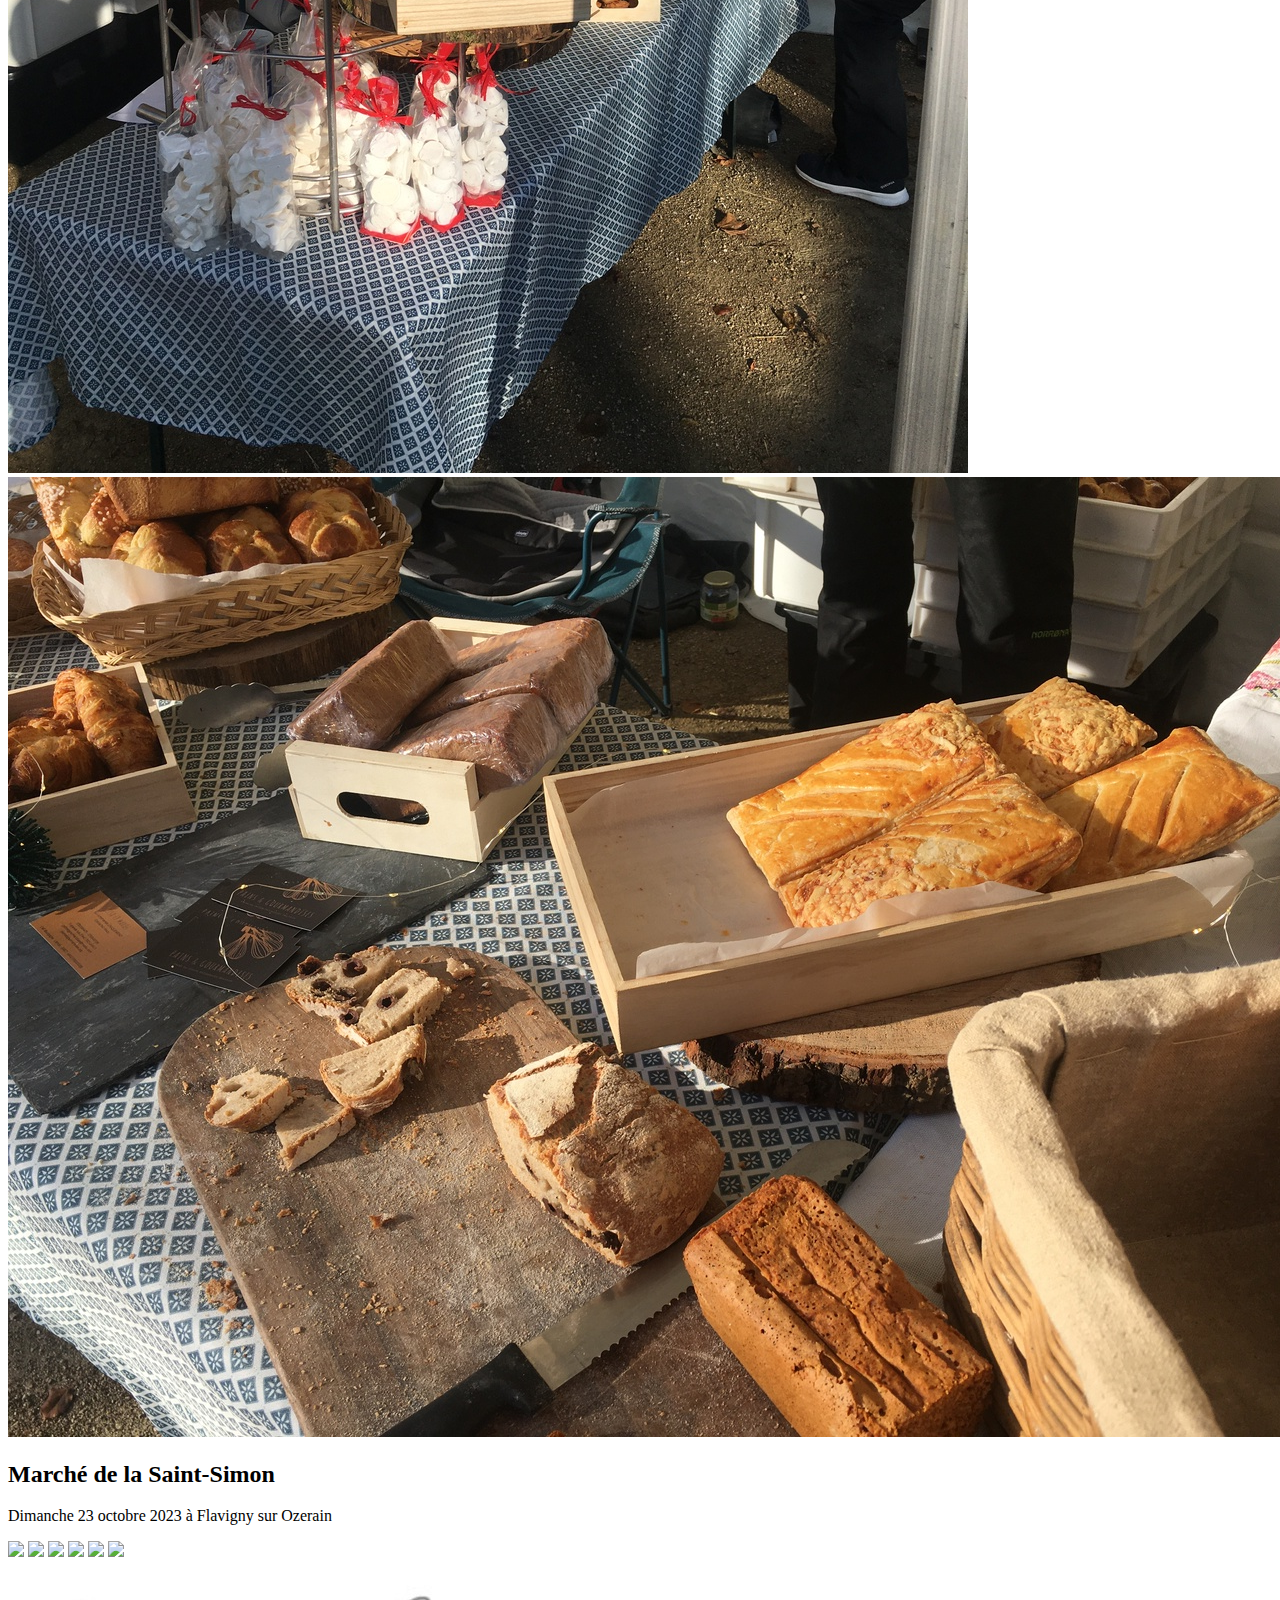
==== commit 2a9f44db: "Merge pull request #3 from painsetgourmandises/master" ====
--- a/actualites.html
+++ b/actualites.html
@@ -9,6 +9,7 @@
     <link href="https://cdn.jsdelivr.net/npm/bootstrap@5.1.3/dist/css/bootstrap.min.css" rel="stylesheet" integrity="sha384-1BmE4kWBq78iYhFldvKuhfTAU6auU8tT94WrHftjDbrCEXSU1oBoqyl2QvZ6jIW3" crossorigin="anonymous">
     <link rel="stylesheet" href="style.css">
     <link rel="stylesheet" href="https://cdnjs.cloudflare.com/ajax/libs/font-awesome/4.7.0/css/font-awesome.css">
+    <link rel="icon" type="image/png" href="favicon.png"/>
 
   </head>
 
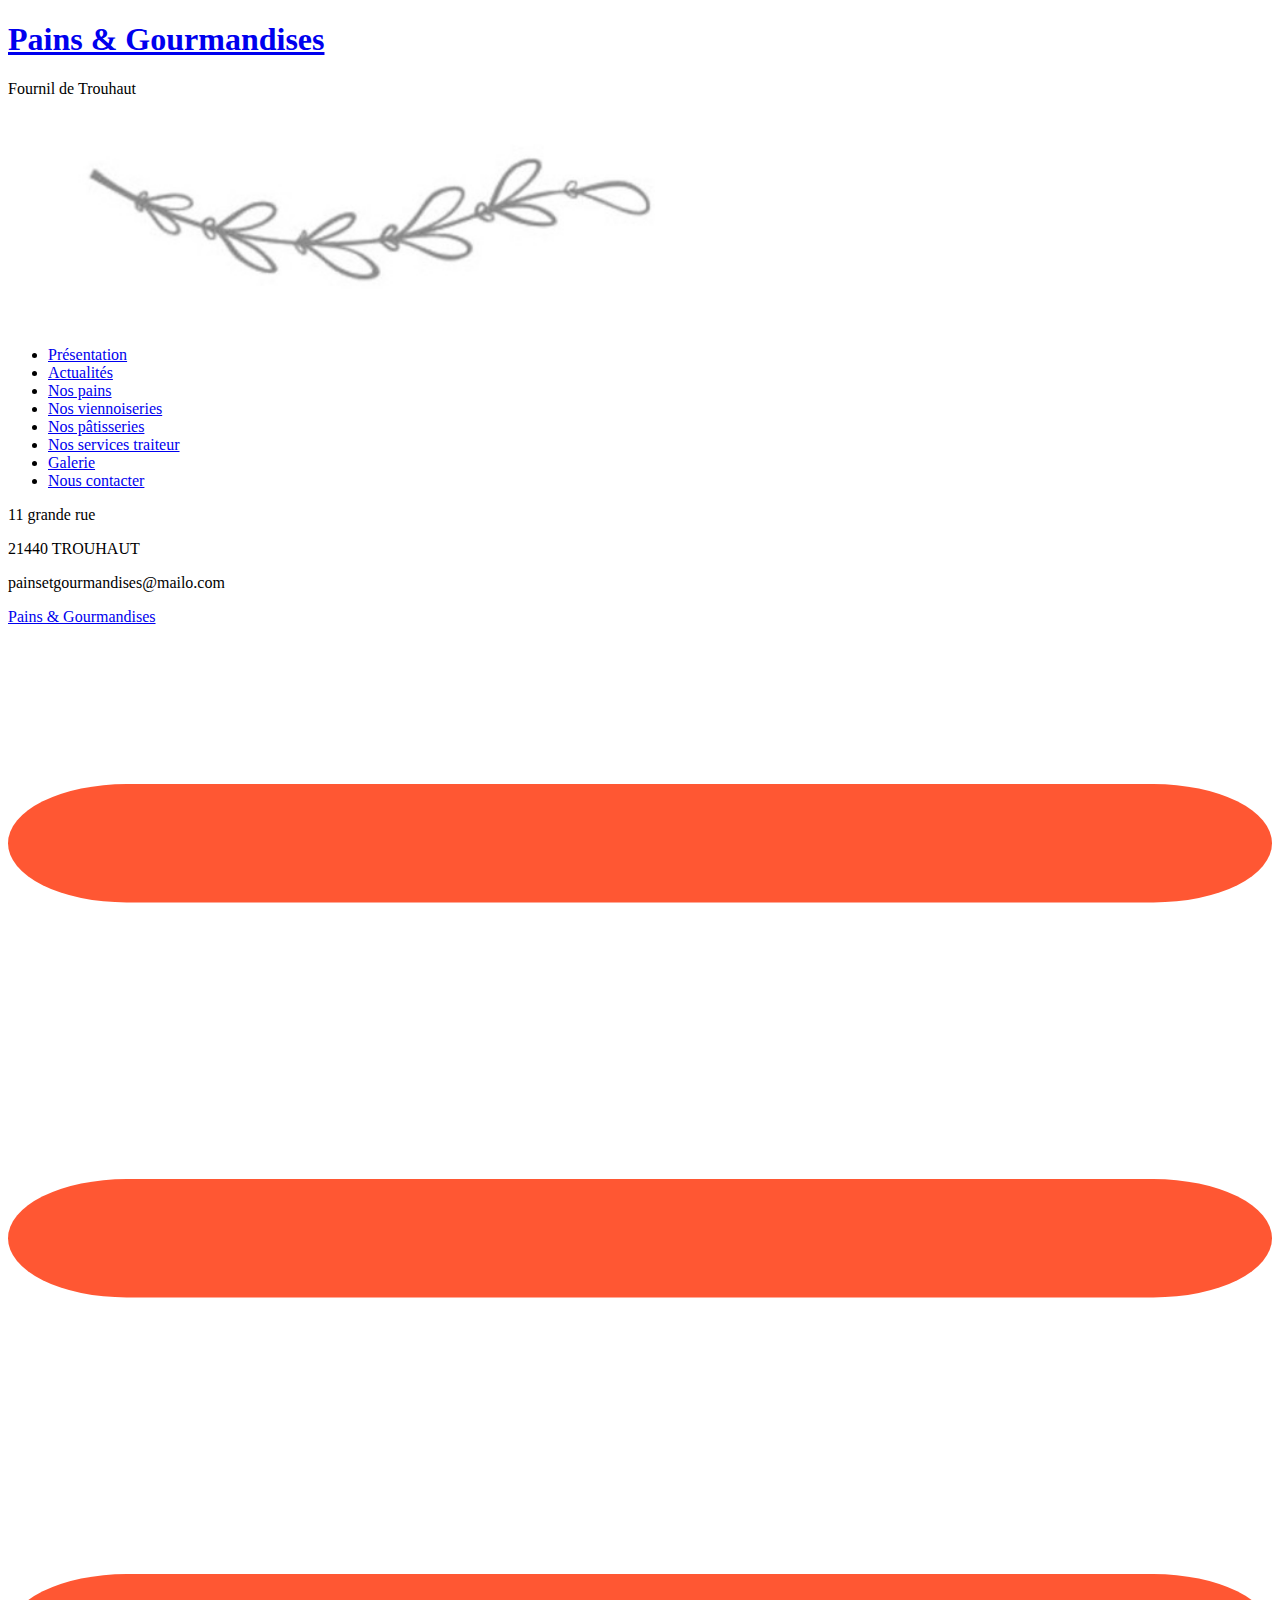
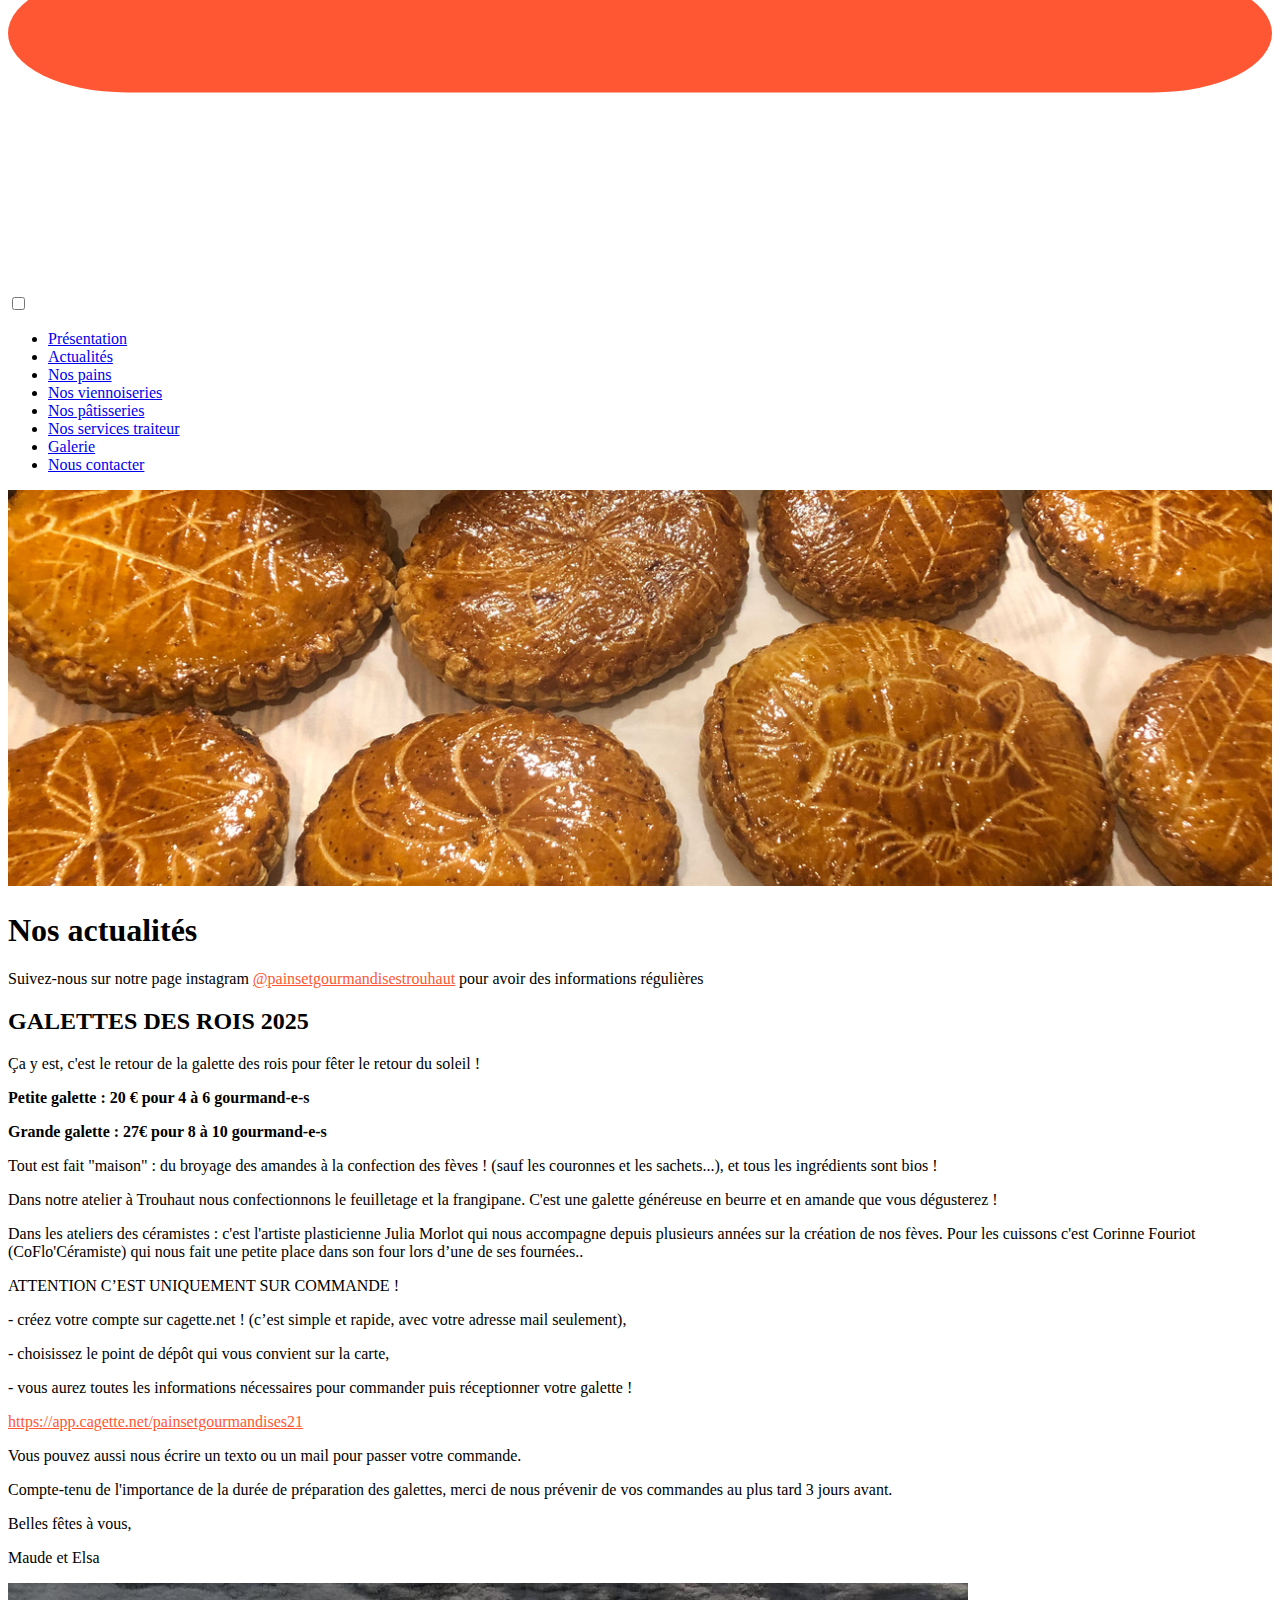
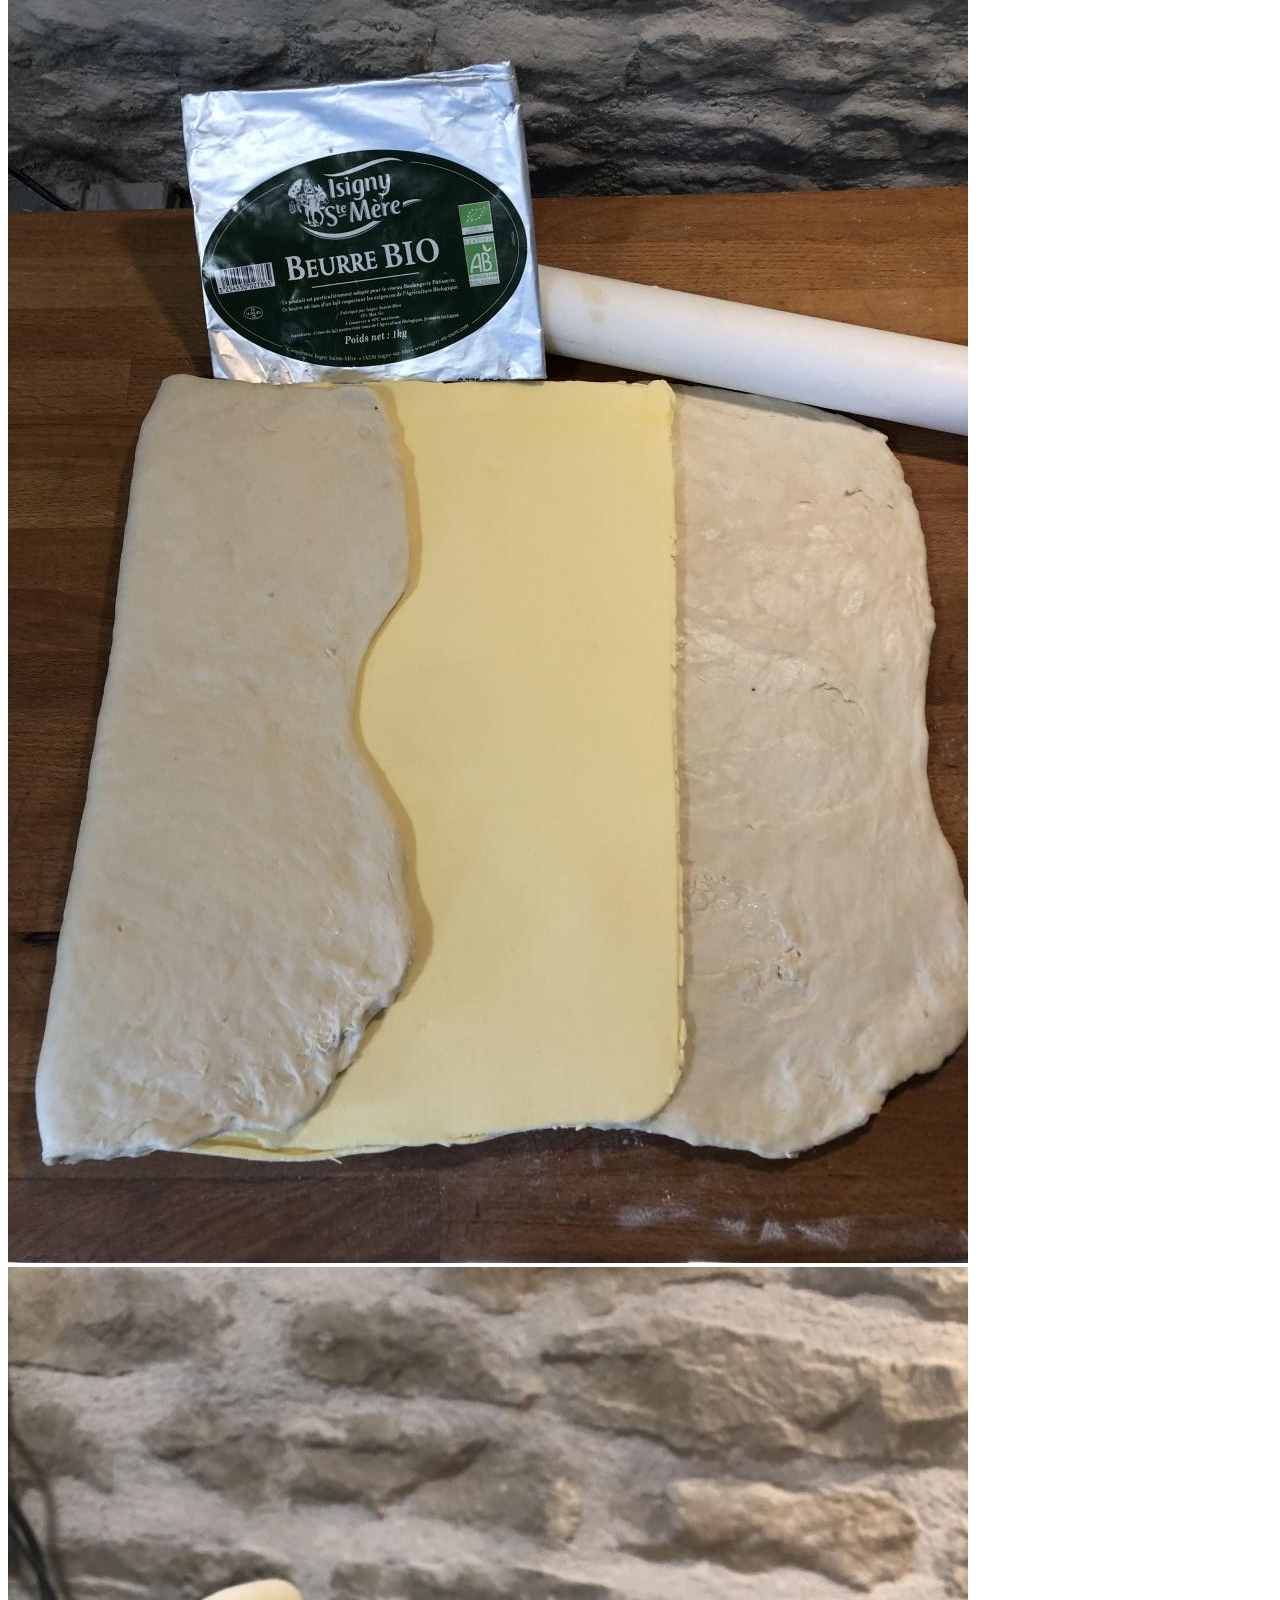
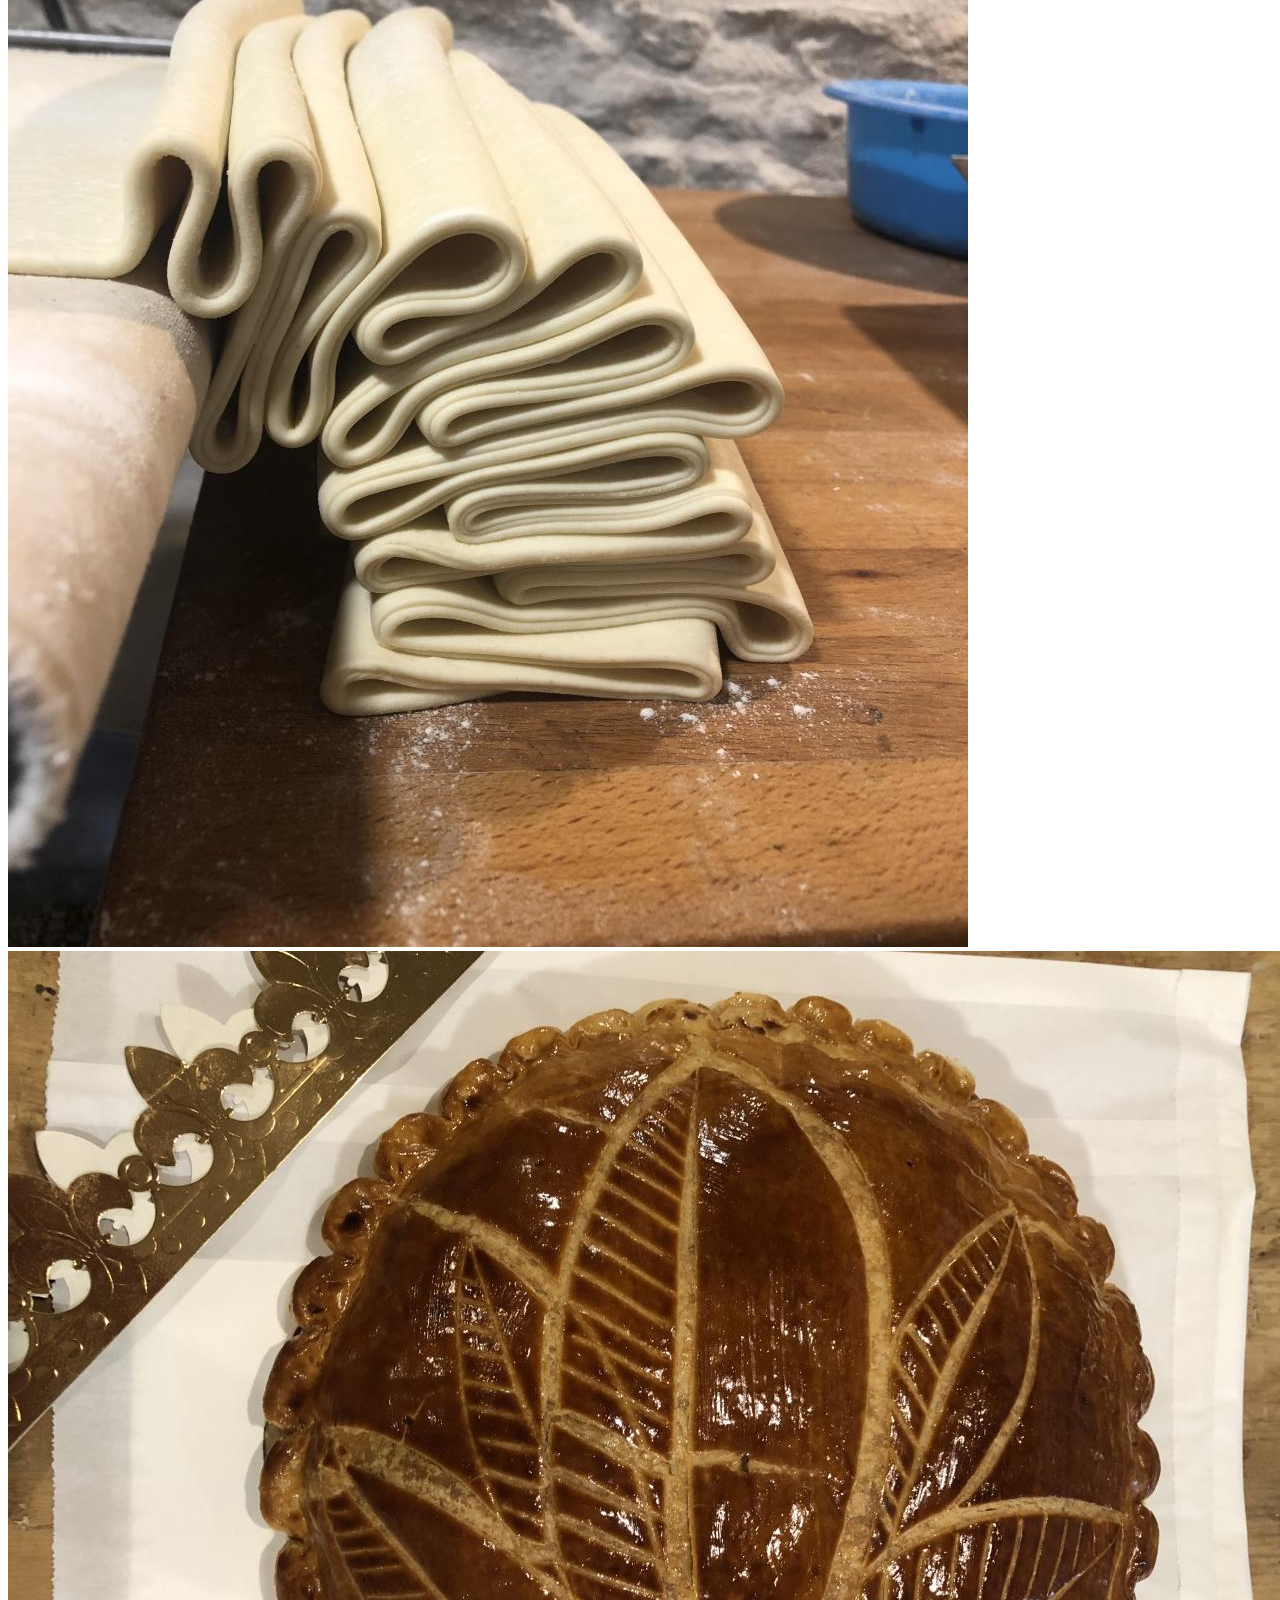
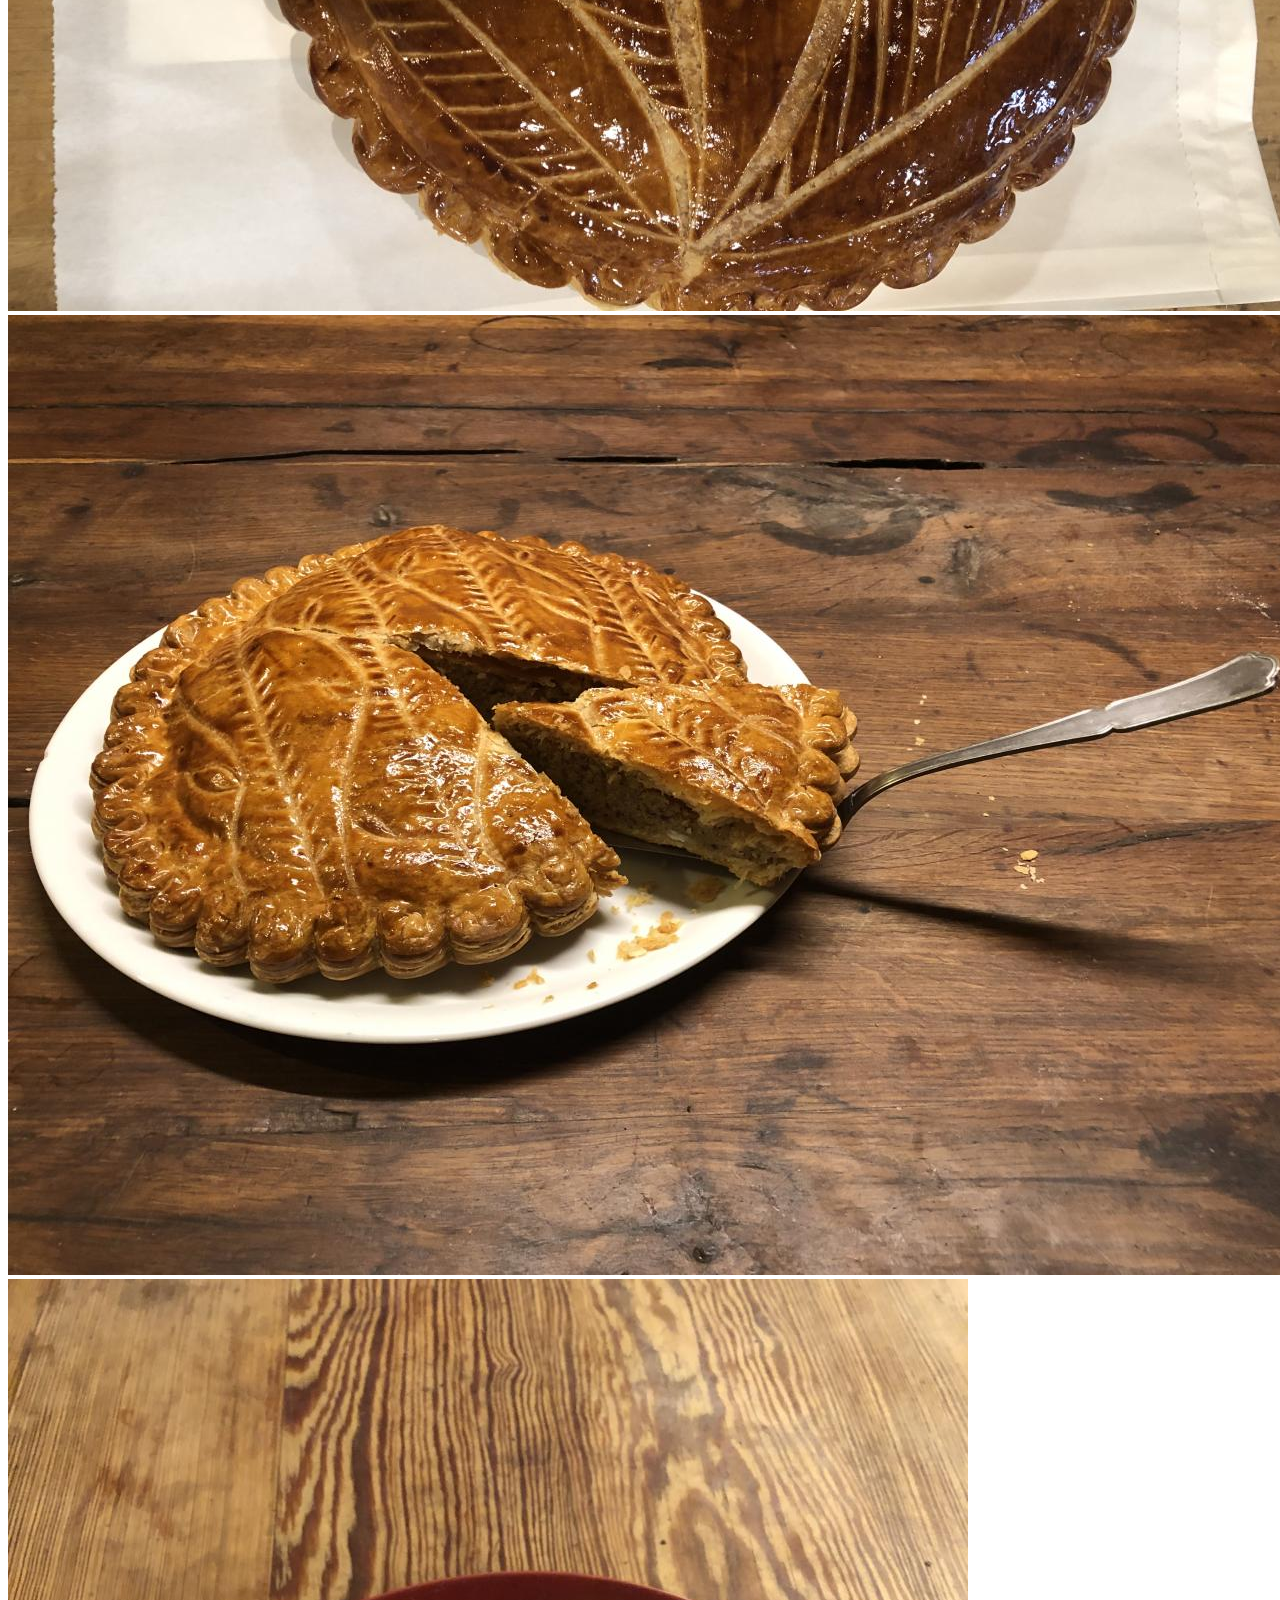
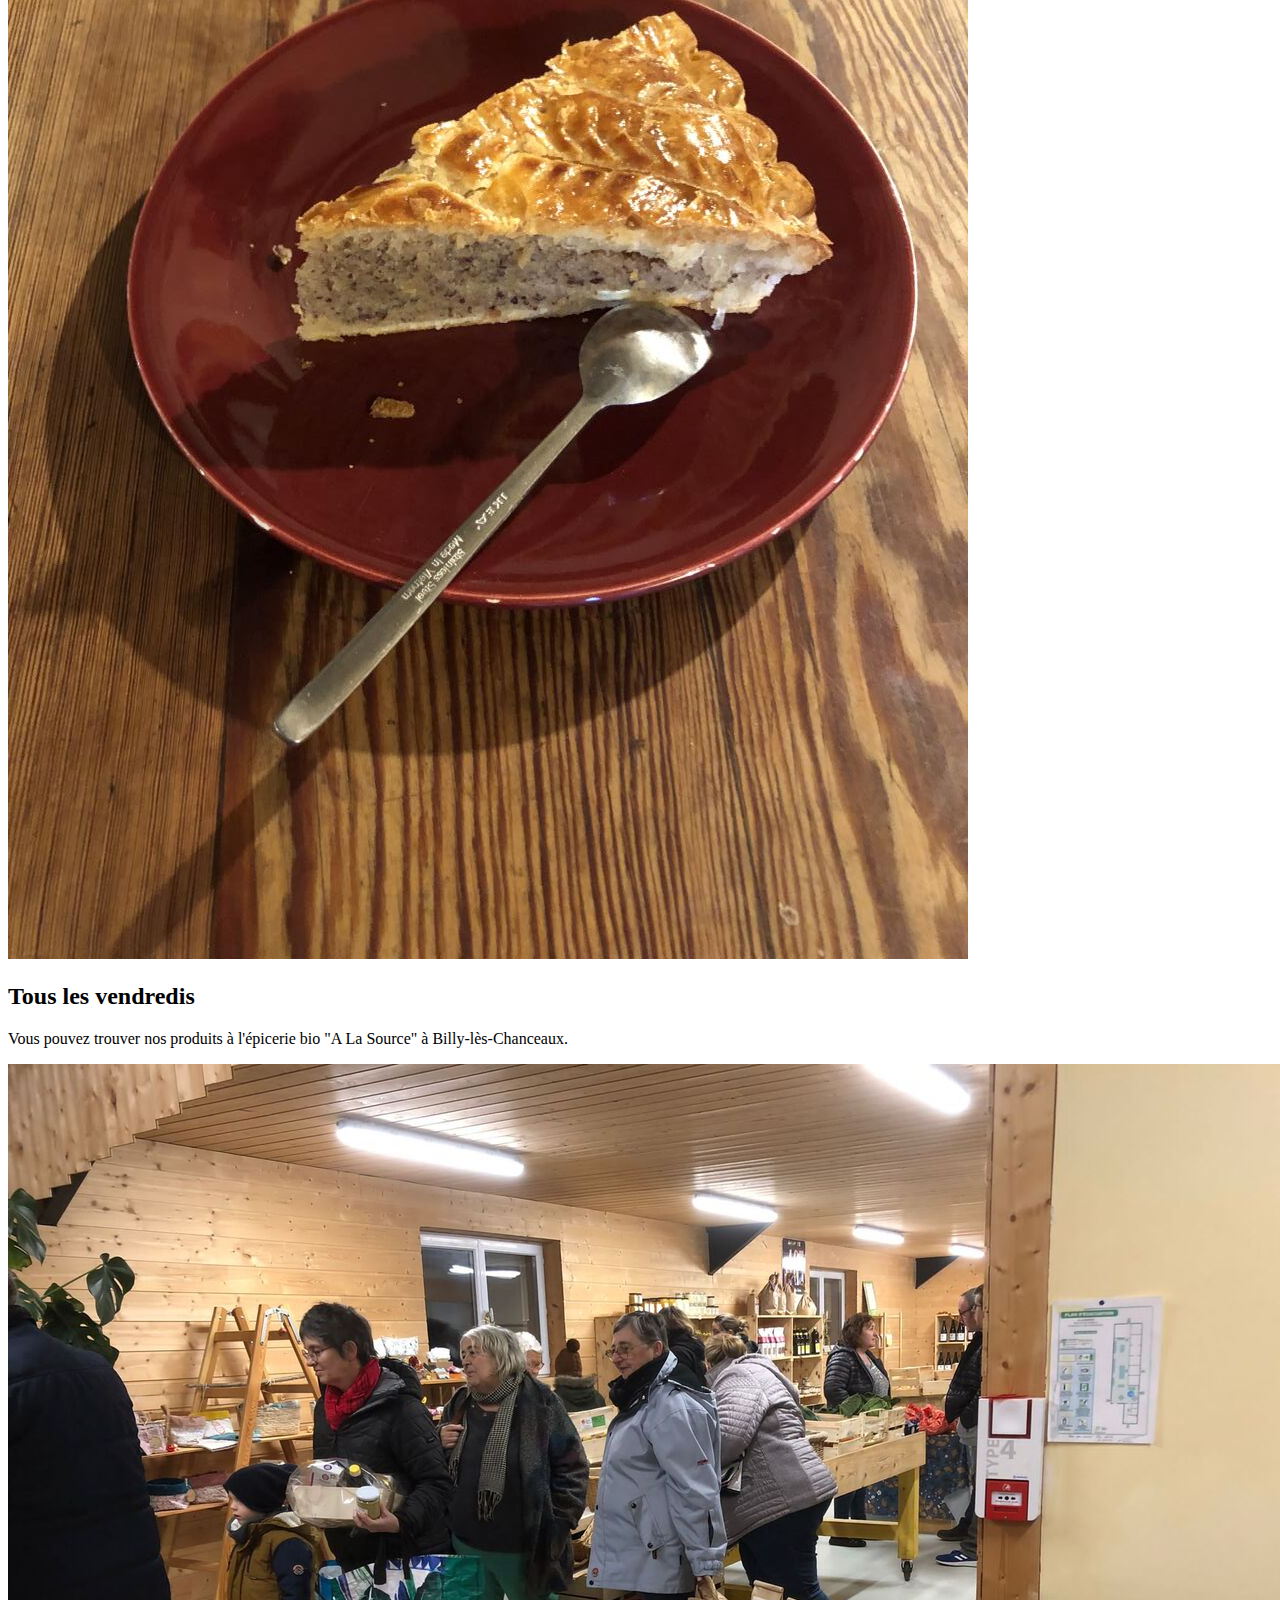
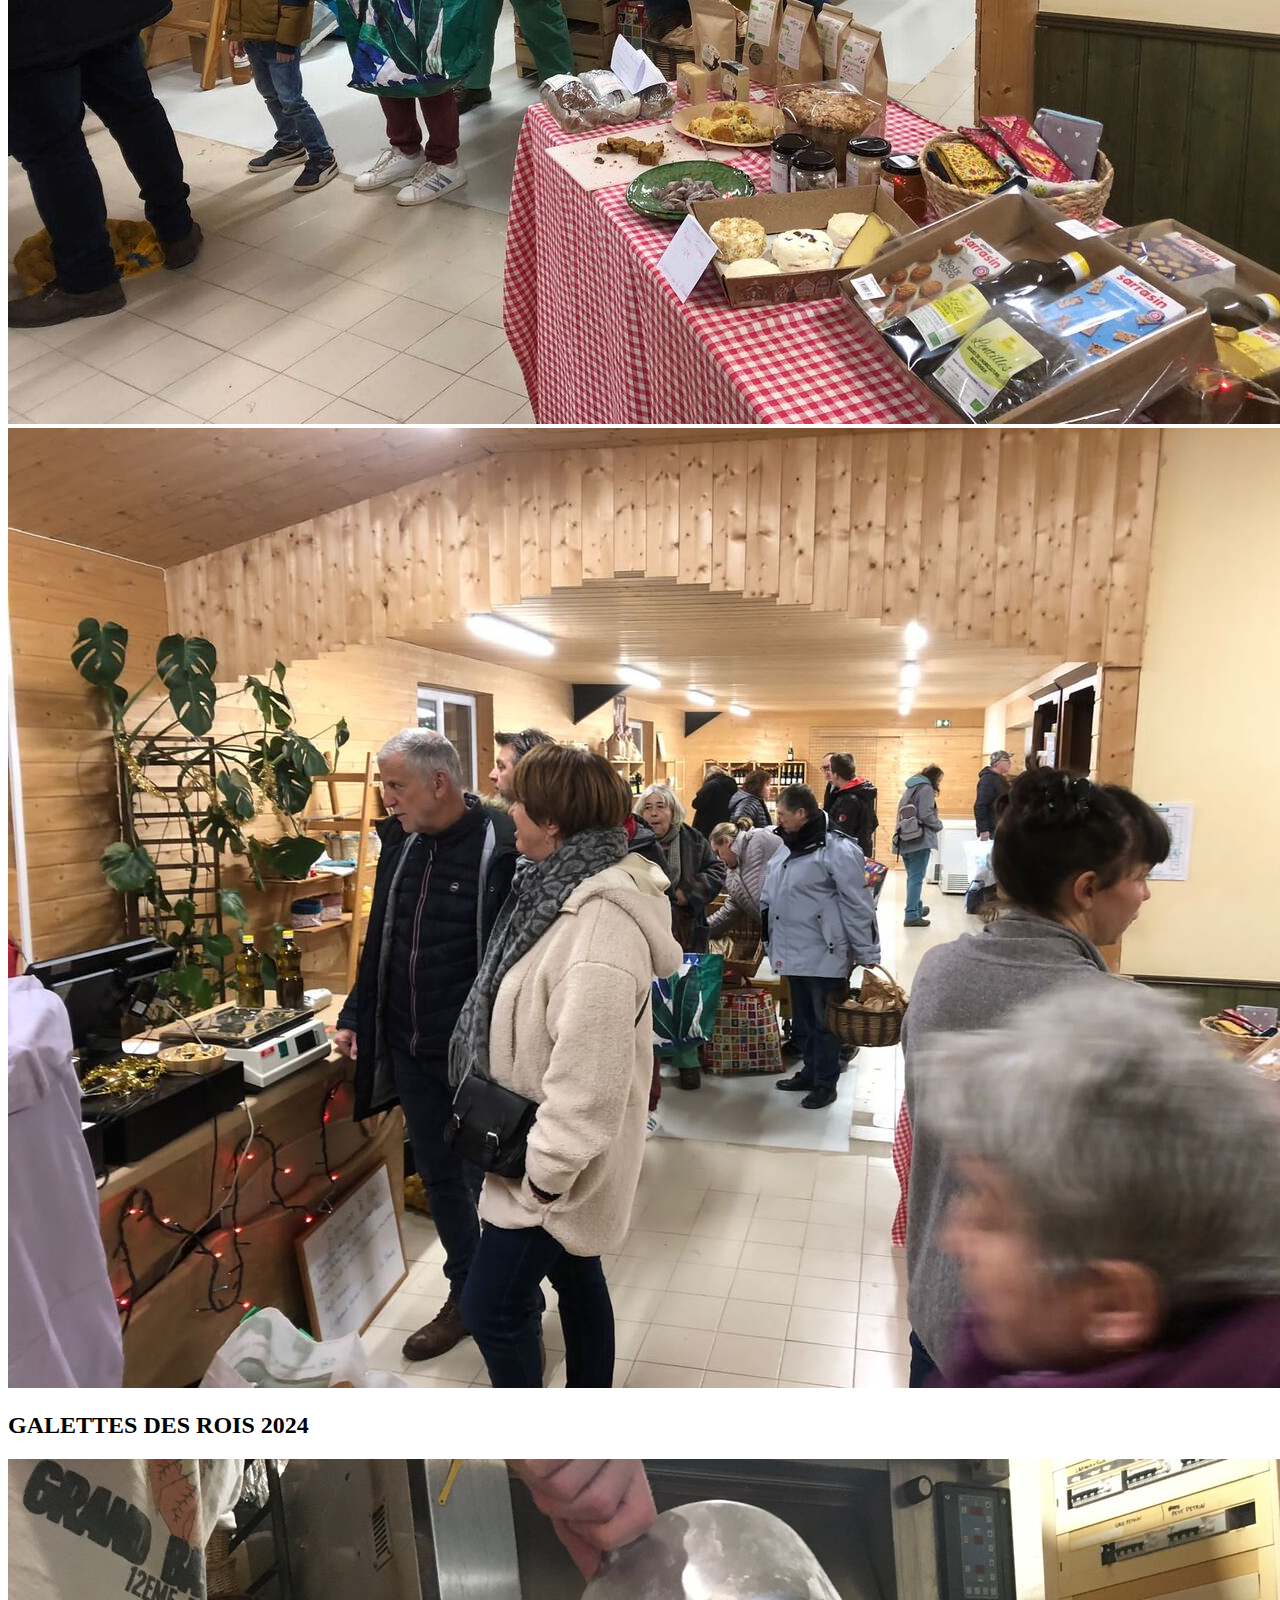
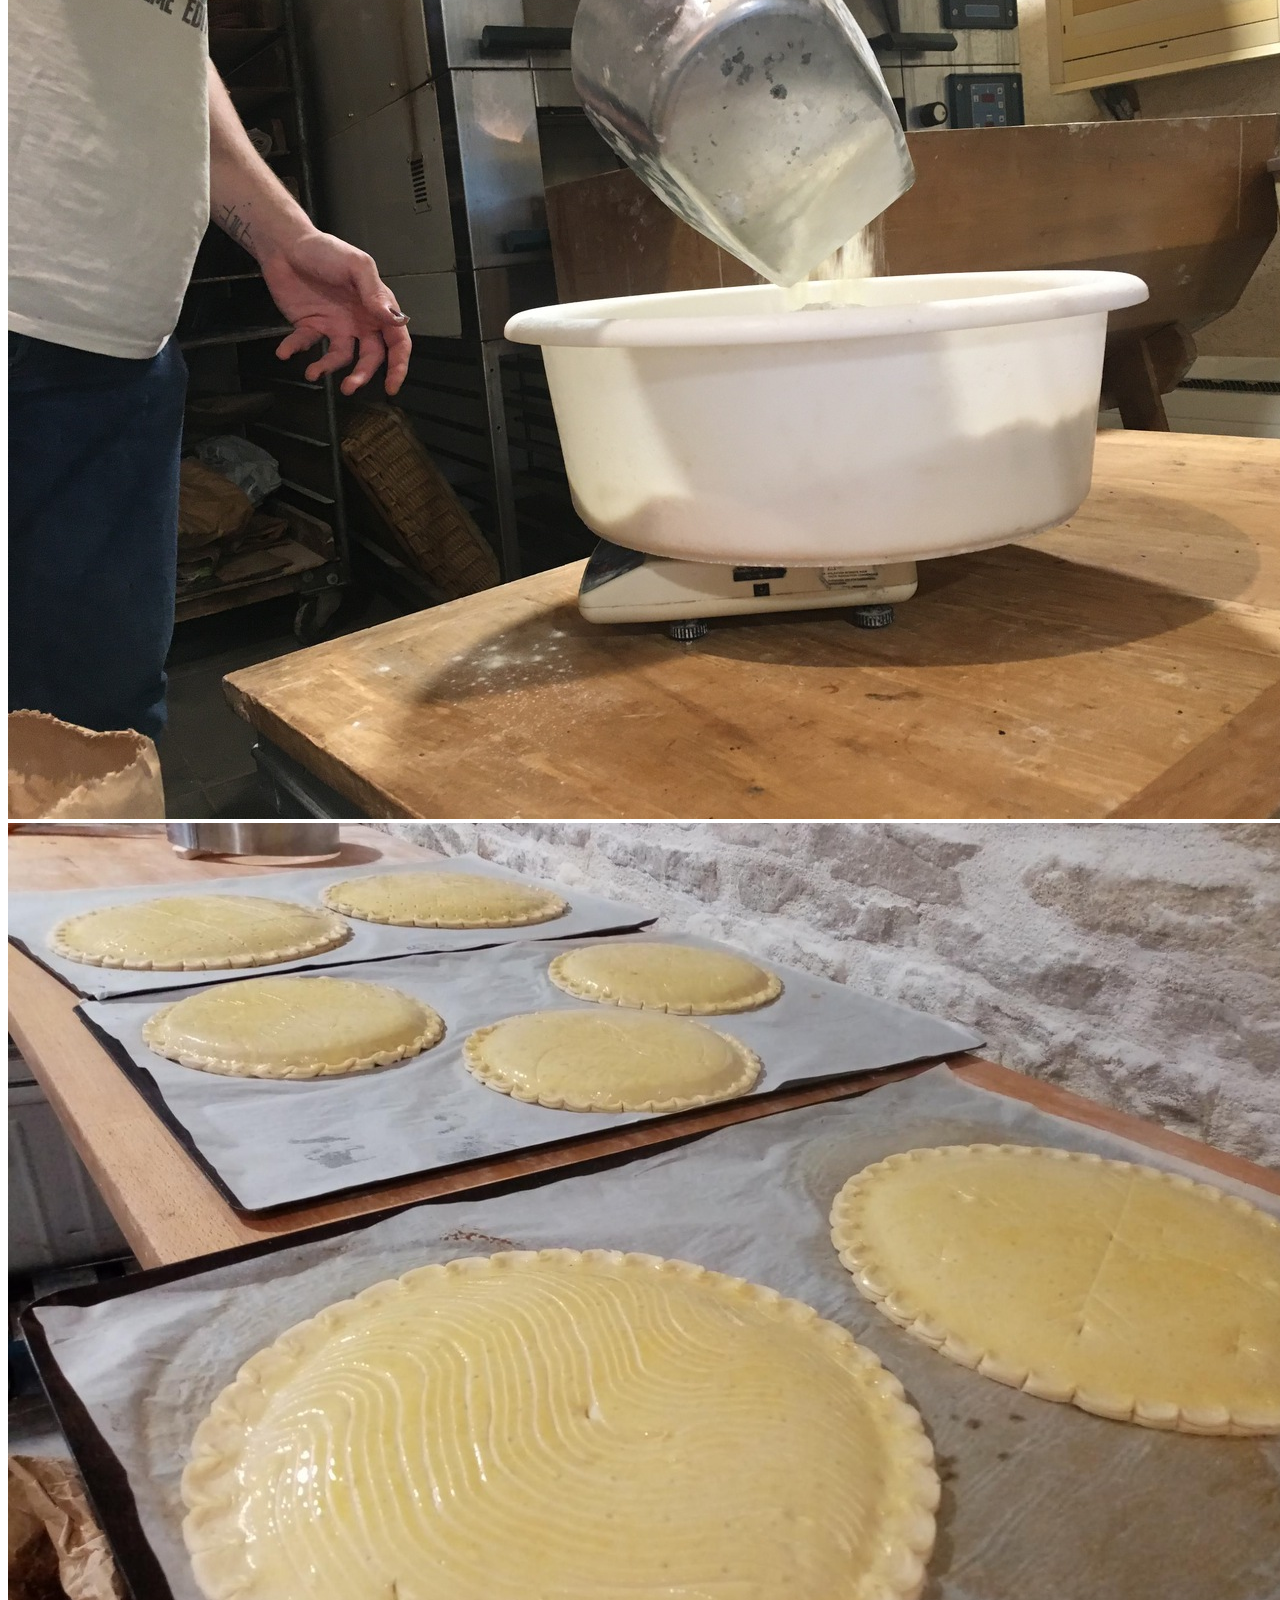
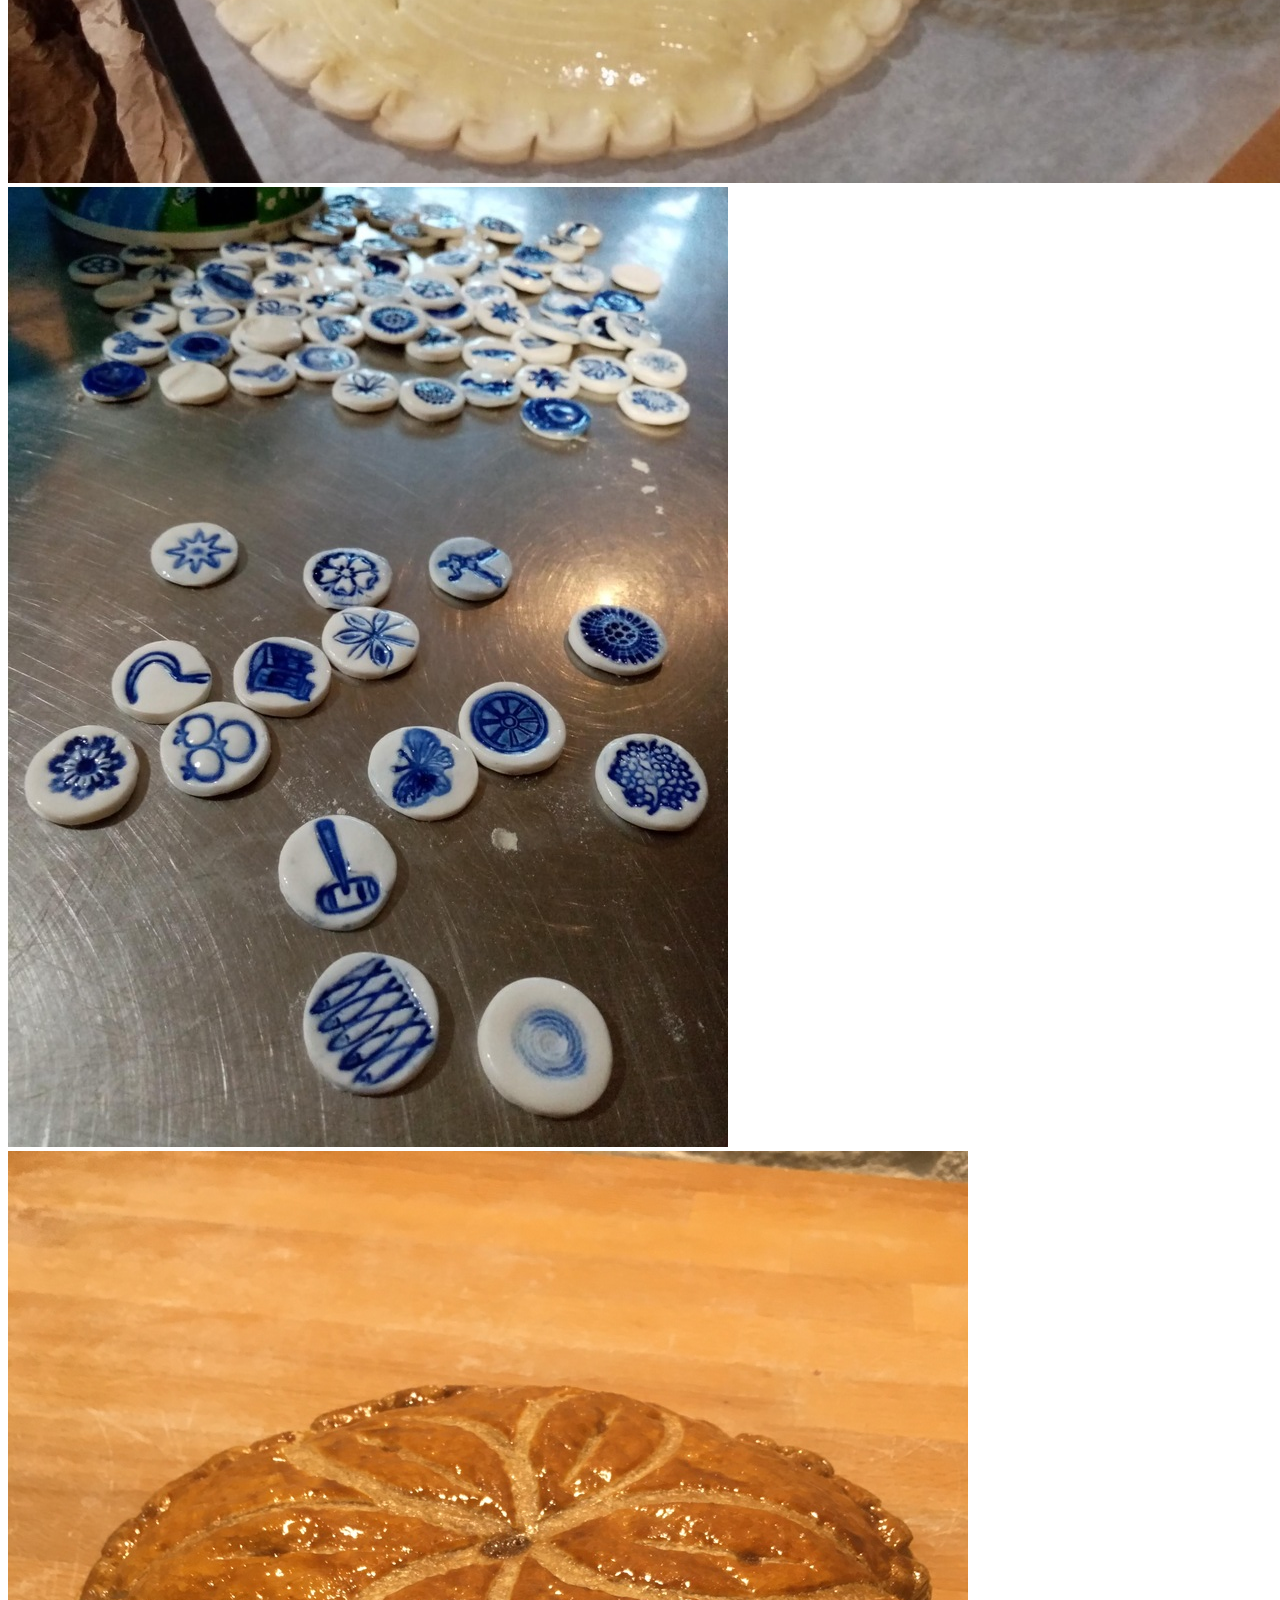
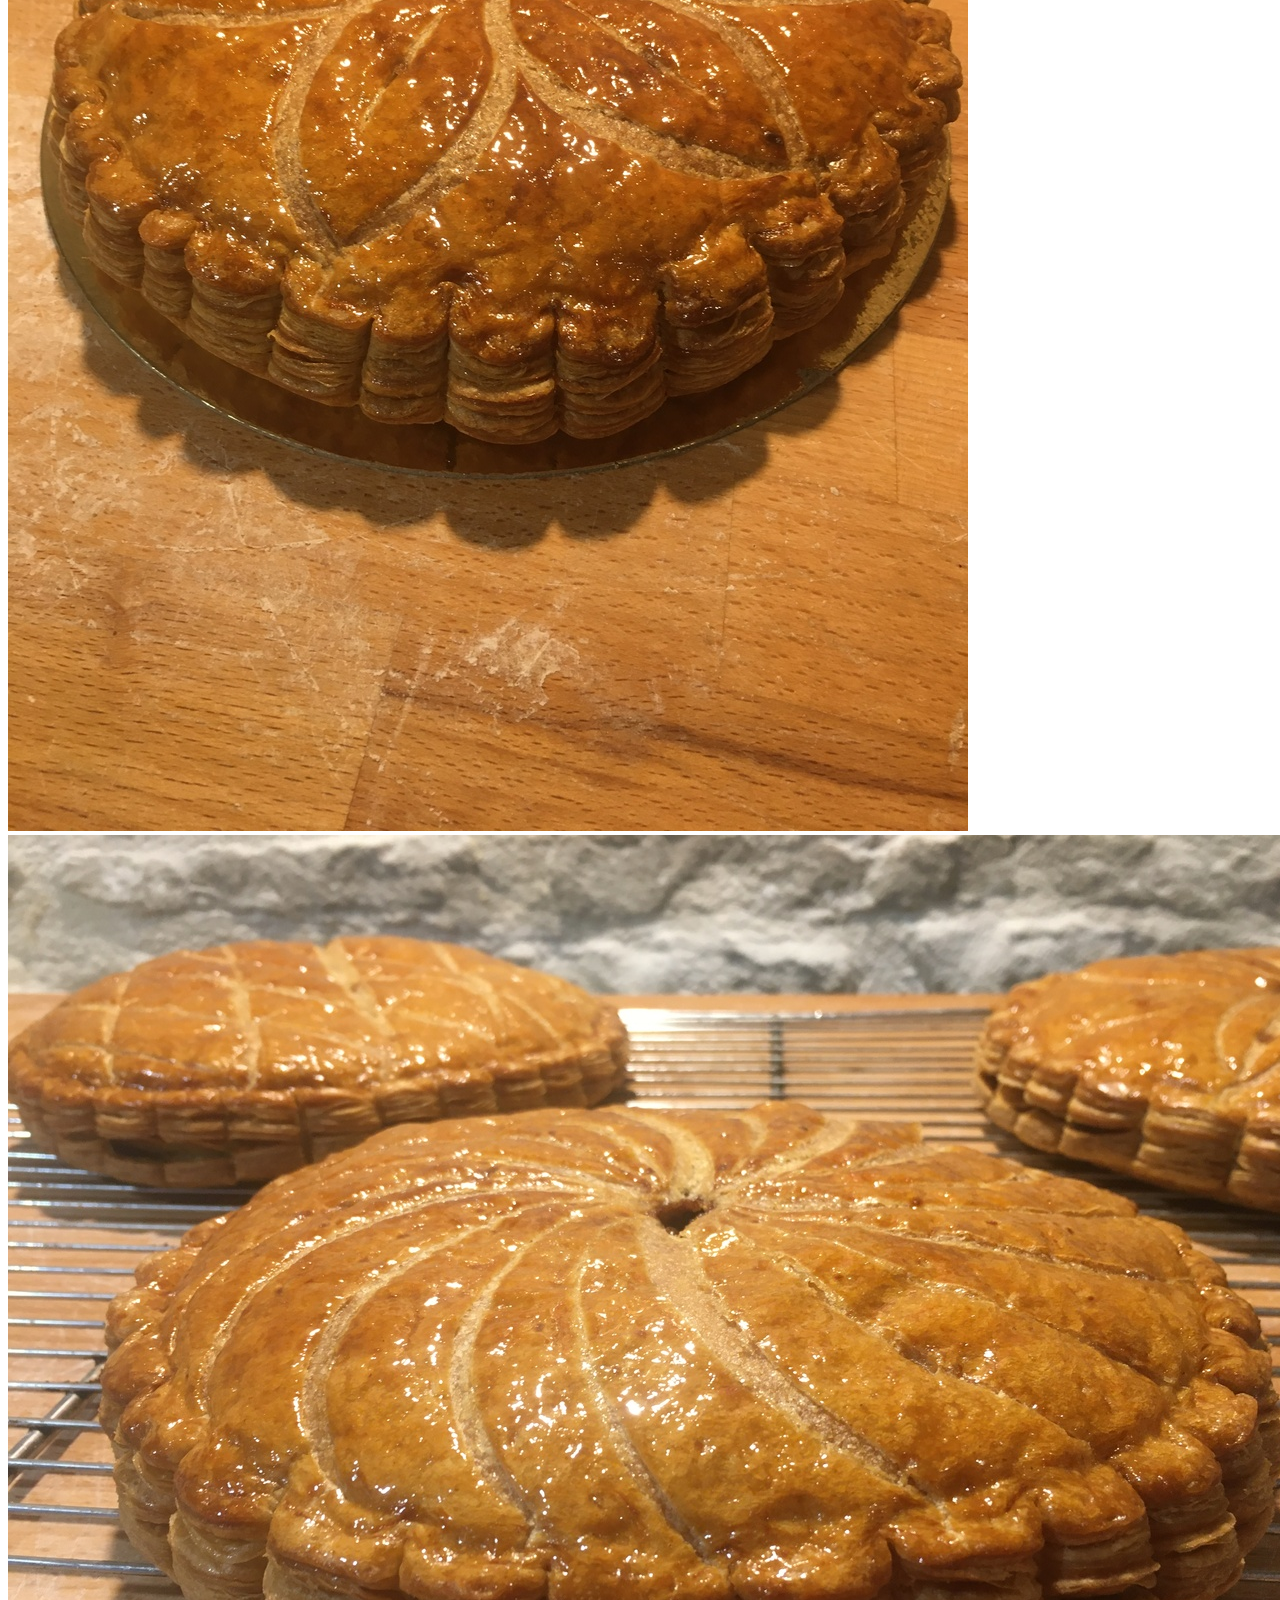
==== commit 0bb6e21a: "Galette 2025 + lien insta" ====
--- a/actualites.html
+++ b/actualites.html
@@ -4,12 +4,16 @@
     <meta charset="UTF-8">
     <meta  name="viewport" content="width=device-width, initial-scale=1">
 
-    <title>Pains et Gourmandises</title>
+    <title>Pains et Gourmandises - Actualités</title>
+    <meta name="description" content="Découvrez les actualités de Pains et Gourmandises à travers les marchés et les lieux de ventes autour de Trouhaut (21) pour retrouver pains au levain, croissant au beurre ou pâtisseries personnalisées !" />
 
     <link href="https://cdn.jsdelivr.net/npm/bootstrap@5.1.3/dist/css/bootstrap.min.css" rel="stylesheet" integrity="sha384-1BmE4kWBq78iYhFldvKuhfTAU6auU8tT94WrHftjDbrCEXSU1oBoqyl2QvZ6jIW3" crossorigin="anonymous">
     <link rel="stylesheet" href="style.css">
     <link rel="stylesheet" href="https://cdnjs.cloudflare.com/ajax/libs/font-awesome/4.7.0/css/font-awesome.css">
     <link rel="icon" type="image/png" href="favicon.png"/>
+
+    <script src="lightbox-plus-jquery.js"></script>
+    <link href="lightbox.css" rel="stylesheet">
 
   </head>
 
@@ -95,62 +99,80 @@
       </div>
 
 <!-- Actualités -->
+<div class="texte">
+  <h2></h2>
+<p>Suivez-nous sur notre page instagram <a href="https://www.instagram.com/painsetgourmandisestrouhaut/#" style="color: #ff5733;">@painsetgourmandisestrouhaut</a> pour avoir des informations régulières</p>
+</div>
+
+<div class="texte">
+  <h2>GALETTES DES ROIS 2025</h2>
+<p>Ça y est, c'est le retour de la galette des rois pour fêter le retour du soleil ! </p>
+<p><b>Petite galette : 20 € pour 4 à 6 gourmand-e-s</b></p>
+<p><b>Grande galette : 27€ pour 8 à 10 gourmand-e-s</b></p>
+<p> Tout est fait "maison" : du broyage des amandes à la confection des fèves ! (sauf les couronnes et les sachets...), et tous les ingrédients sont bios !</p>
+<p>Dans notre atelier à Trouhaut nous confectionnons le feuilletage et la frangipane. C'est une galette généreuse en beurre et en amande que vous dégusterez !</p>
+<p>Dans les ateliers des céramistes : c'est l'artiste plasticienne Julia Morlot qui nous accompagne depuis plusieurs années sur la création de nos fèves. Pour les cuissons c'est Corinne Fouriot (CoFlo'Céramiste) qui nous fait une petite place dans son four lors d’une de ses fournées..</p>
+<p>ATTENTION C’EST UNIQUEMENT SUR COMMANDE !</p>
+<p>- créez votre compte sur cagette.net ! (c’est simple et rapide, avec votre adresse mail seulement),</p>
+<p>- choisissez le point de dépôt qui vous convient sur la carte,</p>
+<p>- vous aurez toutes les informations nécessaires pour commander puis réceptionner votre galette !</p>
+<p><a href="https://app.cagette.net/painsetgourmandises21" style="color: #ff5733;">https://app.cagette.net/painsetgourmandises21</a></p>
+<p>Vous pouvez aussi nous écrire un texto ou un mail pour passer votre commande.</p>
+<p>Compte-tenu de l'importance de la durée de préparation des galettes, merci de nous prévenir de vos commandes au plus tard 3 jours avant.</p>
+<p>Belles fêtes à vous,<p>
+<p>Maude et Elsa</p>
+<div class="image">
+  <a href="media/galettes/galette2025_1.JPG" data-lightbox="galettes2025"><img src="media/galettes/galette2025_1.JPG" /></a>
+  <a href="media/galettes/galette2025_2.JPG" data-lightbox="galettes2025"><img src="media/galettes/galette2025_2.JPG" /></a>
+  <a href="media/galettes/galette2025_3.JPG" data-lightbox="galettes2025"><img src="media/galettes/galette2025_3.JPG" /></a>
+  <a href="media/galettes/galette2025_4.JPG" data-lightbox="galettes2025"><img src="media/galettes/galette2025_4.JPG" /></a>
+  <a href="media/galettes/galette2025_5.JPG" data-lightbox="galettes2025"><img src="media/galettes/galette2025_5.JPG" /></a>
+</div>
+</div>
 
     <div class="texte">
     <h2>Tous les vendredis</h2>
     <p>Vous pouvez trouver nos produits à l'épicerie bio "A La Source" à Billy-lès-Chanceaux.</p>
     <div class="image">
-    <a href="media/source1.jpg"><img src="media/source1.jpg" /></a>
-    <a href="media/source2.jpg"><img src="media/source2.jpg" /></a>
+    <a href="media/source1.jpg" data-lightbox="lasource"><img src="media/source1.jpg" /></a>
+    <a href="media/source2.jpg" data-lightbox="lasource"><img src="media/source2.jpg" /></a>
      </div>
 
     <div class="texte">
 
     <h2>GALETTES DES ROIS 2024</h2>
-    <p>Ça parait loin comme ça mais c'est pour bientôt... Le mois de la galette des rois !</p>
-    <p> Tout est fait "maison" : du broyage des amandes à la confection des fèves ! (sauf les couronnes et les sachets...), et tous les ingrédients sont bios !</p>
-    <p>Dans notre atelier à Trouhaut nous confectionnons le feuilletage et la frangipane. C'est une galette généreuse en beurre et en amande que vous dégusterez !</p>
-    <p>Dans les ateliers des céramistes : c'est l'artiste plasticienne Julia Morlot qui nous accompagne depuis plusieurs années sur la création de nos fèves. Pour les cuissons cette année c'est Corinne Fouriot (CoFlo'Céramiste) qui nous invite.</p>
-    <p>C'est uniquement sur commande : remplissez le formulaire suivant !</p>
-    <p><a href="https://framaforms.org/jaime-la-galette-2023-1672004612" style="color: #ff5733;">https://framaforms.org/jaime-la-galette-2023-1672004612</a></p>
-    <p>Nous vous proposons différents lieux de dépôts :</p>
-    <p>- la Librairie La Fleur Qui Pousse à L'intérieur et le cinéma Eldorado, les mercredis 4/01 et 11/01.</p>
-    <p>- l'épicerie coopérative La Tourniquette (21410 Mâlain), les vendredis 6/01 et 13/01, à partir de 16h.</p>
-    <p>- l'épicerie bio A la Source (21450 Billy-lès-chanceaux), les vendredis 6/01 et 13/01, à partir de 16h.</p>
-<p>Vous pouvez aussi nous écrire un texto ou un mail pour passer votre commande.</p>
-<p>Compte-tenu de l'importance de la durée de préparation des galettes, merci de nous prévenir de vos commandes au plus tard 3 jours avant.</p>
-<p>Belles fêtes à vous,<p>
-  <p>Maude et Elsa</p>
   <div class="image">
-    <a href="media/galettes/galette1.JPG"><img src="media/galettes/galette1.JPG" /></a>
-    <a href="media/galettes/galette4.JPG"><img src="media/galettes/galette4.JPG" /></a>
-    <a href="media/galettes/galette3.JPG"><img src="media/galettes/galette3.JPG" /></a>
-    <a href="media/galettes/galette6.JPG"><img src="media/galettes/galette6.JPG" /></a>
-    <a href="media/galettes/galette7.JPG"><img src="media/galettes/galette7.JPG" /></a>
+    <a href="media/galettes/galette1.JPG" data-lightbox="galettes2024"><img src="media/galettes/galette1.JPG" /></a>
+    <a href="media/galettes/galette4.JPG" data-lightbox="galettes2024"><img src="media/galettes/galette4.JPG" /></a>
+    <a href="media/galettes/galette3.JPG" data-lightbox="galettes2024"><img src="media/galettes/galette3.JPG" /></a>
+    <a href="media/galettes/galette6.JPG" data-lightbox="galettes2024"><img src="media/galettes/galette6.JPG" /></a>
+    <a href="media/galettes/galette7.JPG" data-lightbox="galettes2024"><img src="media/galettes/galette7.JPG" /></a>
   </div>
 
     <h2>Marché de Noël à Malain</h2>
      <p>Samedi 10 décembre 2023</p>
      <div class="image">
-       <a href="media/malain/malain1.JPG"><img src="media/malain/malain1.JPG" /></a>
-       <a href="media/malain/malain2.JPG"><img src="media/malain/malain2.JPG" /></a>
-       <a href="media/malain/malain3.JPG"><img src="media/malain/malain3.JPG" /></a>
-       <a href="media/malain/malain4.JPG"><img src="media/malain/malain4.JPG" /></a>
-       <a href="media/malain/malain5.JPG"><img src="media/malain/malain5.JPG" /></a>
+       <a href="media/malain/malain1.JPG" data-lightbox="malain"><img src="media/malain/malain1.JPG" /></a>
+       <a href="media/malain/malain2.JPG" data-lightbox="malain"><img src="media/malain/malain2.JPG" /></a>
+       <a href="media/malain/malain3.JPG" data-lightbox="malain"><img src="media/malain/malain3.JPG" /></a>
+       <a href="media/malain/malain4.JPG" data-lightbox="malain"><img src="media/malain/malain4.JPG" /></a>
+       <a href="media/malain/malain5.JPG" data-lightbox="malain"><img src="media/malain/malain5.JPG" /></a>
    </div>
 
     <h2>Marché de la Saint-Simon</h2>
     <p>Dimanche 23 octobre 2023 à Flavigny sur Ozerain</p>
     <div class="image">
-      <a href="media/flavigny/IMG_4337.JPG"><img src="media/flavigny/IMG_4337.JPG" /></a>
-      <a href="media/flavigny/IMG_4340.JPG"><img src="media/flavigny/IMG_4340.JPG" /></a>
-      <a href="media/flavigny/IMG_4338.JPG"><img src="media/flavigny/IMG_4338.JPG" /></a>
-      <a href="media/flavigny/IMG_4339.JPG"><img src="media/flavigny/IMG_4339.JPG" /></a>
-      <a href="media/flavigny/IMG_4341.JPG"><img src="media/flavigny/IMG_4341.JPG" /></a>
-      <a href="media/flavigny/IMG_4342.JPG"><img src="media/flavigny/IMG_4342.JPG" /></a>
+      <a href="media/flavigny/IMG_4337.JPG" data-lightbox="flavigny"><img src="media/flavigny/IMG_4337.JPG" /></a>
+      <a href="media/flavigny/IMG_4340.JPG" data-lightbox="flavigny"><img src="media/flavigny/IMG_4340.JPG" /></a>
+      <a href="media/flavigny/IMG_4338.JPG" data-lightbox="flavigny"><img src="media/flavigny/IMG_4338.JPG" /></a>
+      <a href="media/flavigny/IMG_4339.JPG" data-lightbox="flavigny"><img src="media/flavigny/IMG_4339.JPG" /></a>
+      <a href="media/flavigny/IMG_4341.JPG" data-lightbox="flavigny"><img src="media/flavigny/IMG_4341.JPG" /></a>
+      <a href="media/flavigny/IMG_4342.JPG" data-lightbox="flavigny"><img src="media/flavigny/IMG_4342.JPG" /></a>
     </div>
 
-
+    <h2></h2>
+    <p>Plus d'actualités sur notre page instagram <a href="https://www.instagram.com/painsetgourmandisestrouhaut/#" style="color: #ff5733;">@painsetgourmandisestrouhaut</a></p>
+    
 
 
 
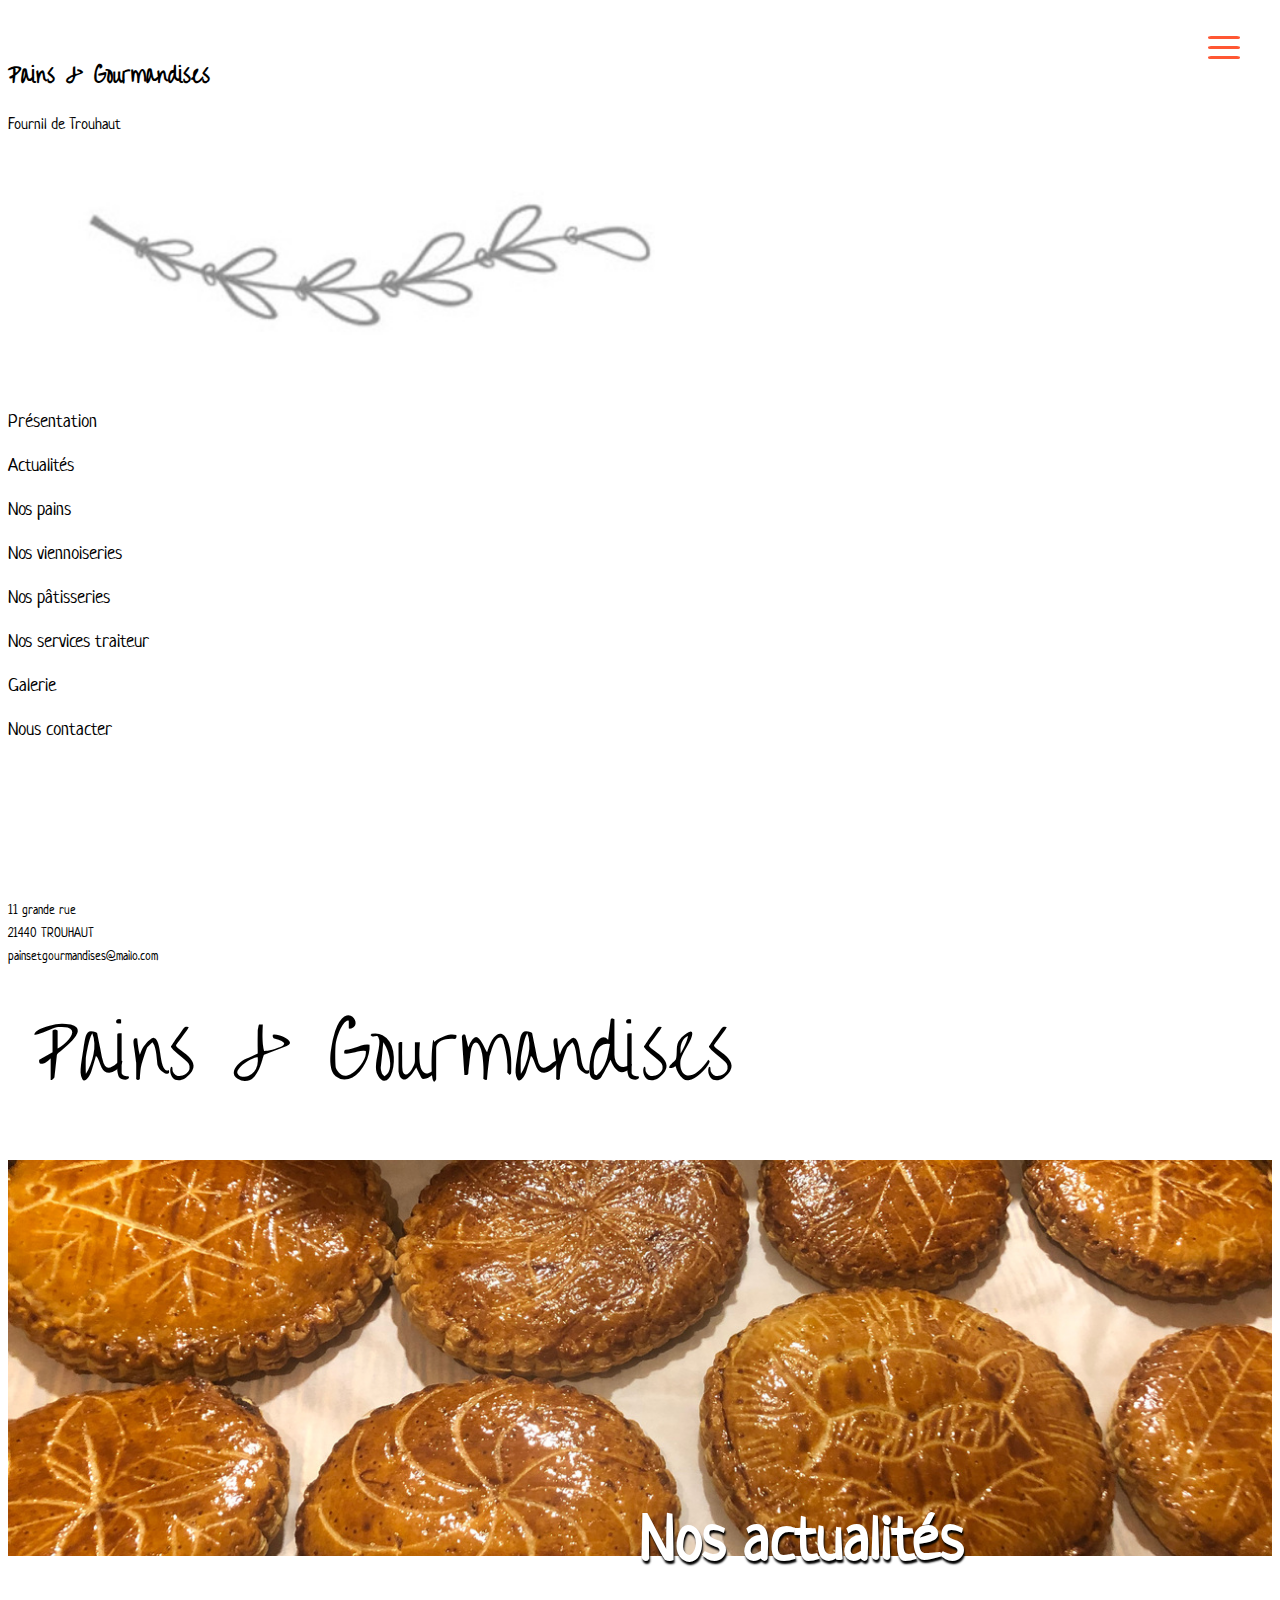
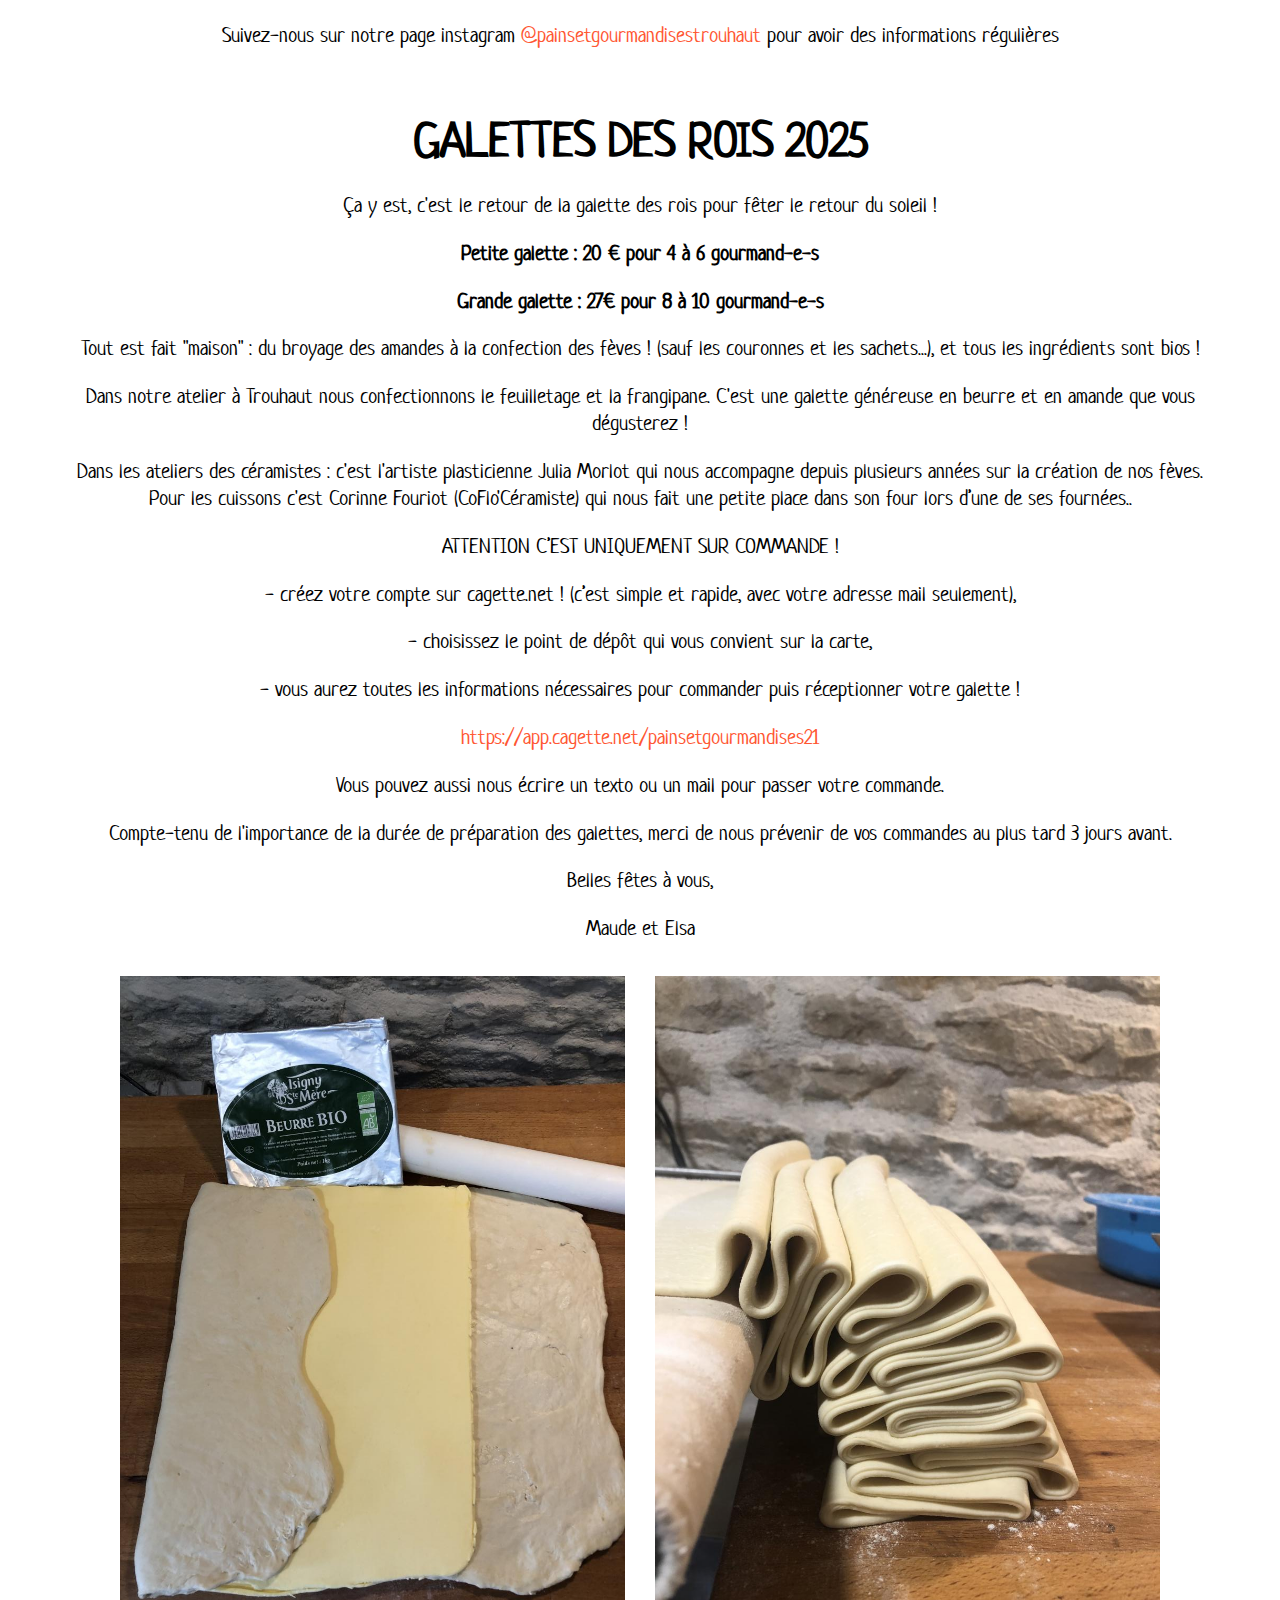
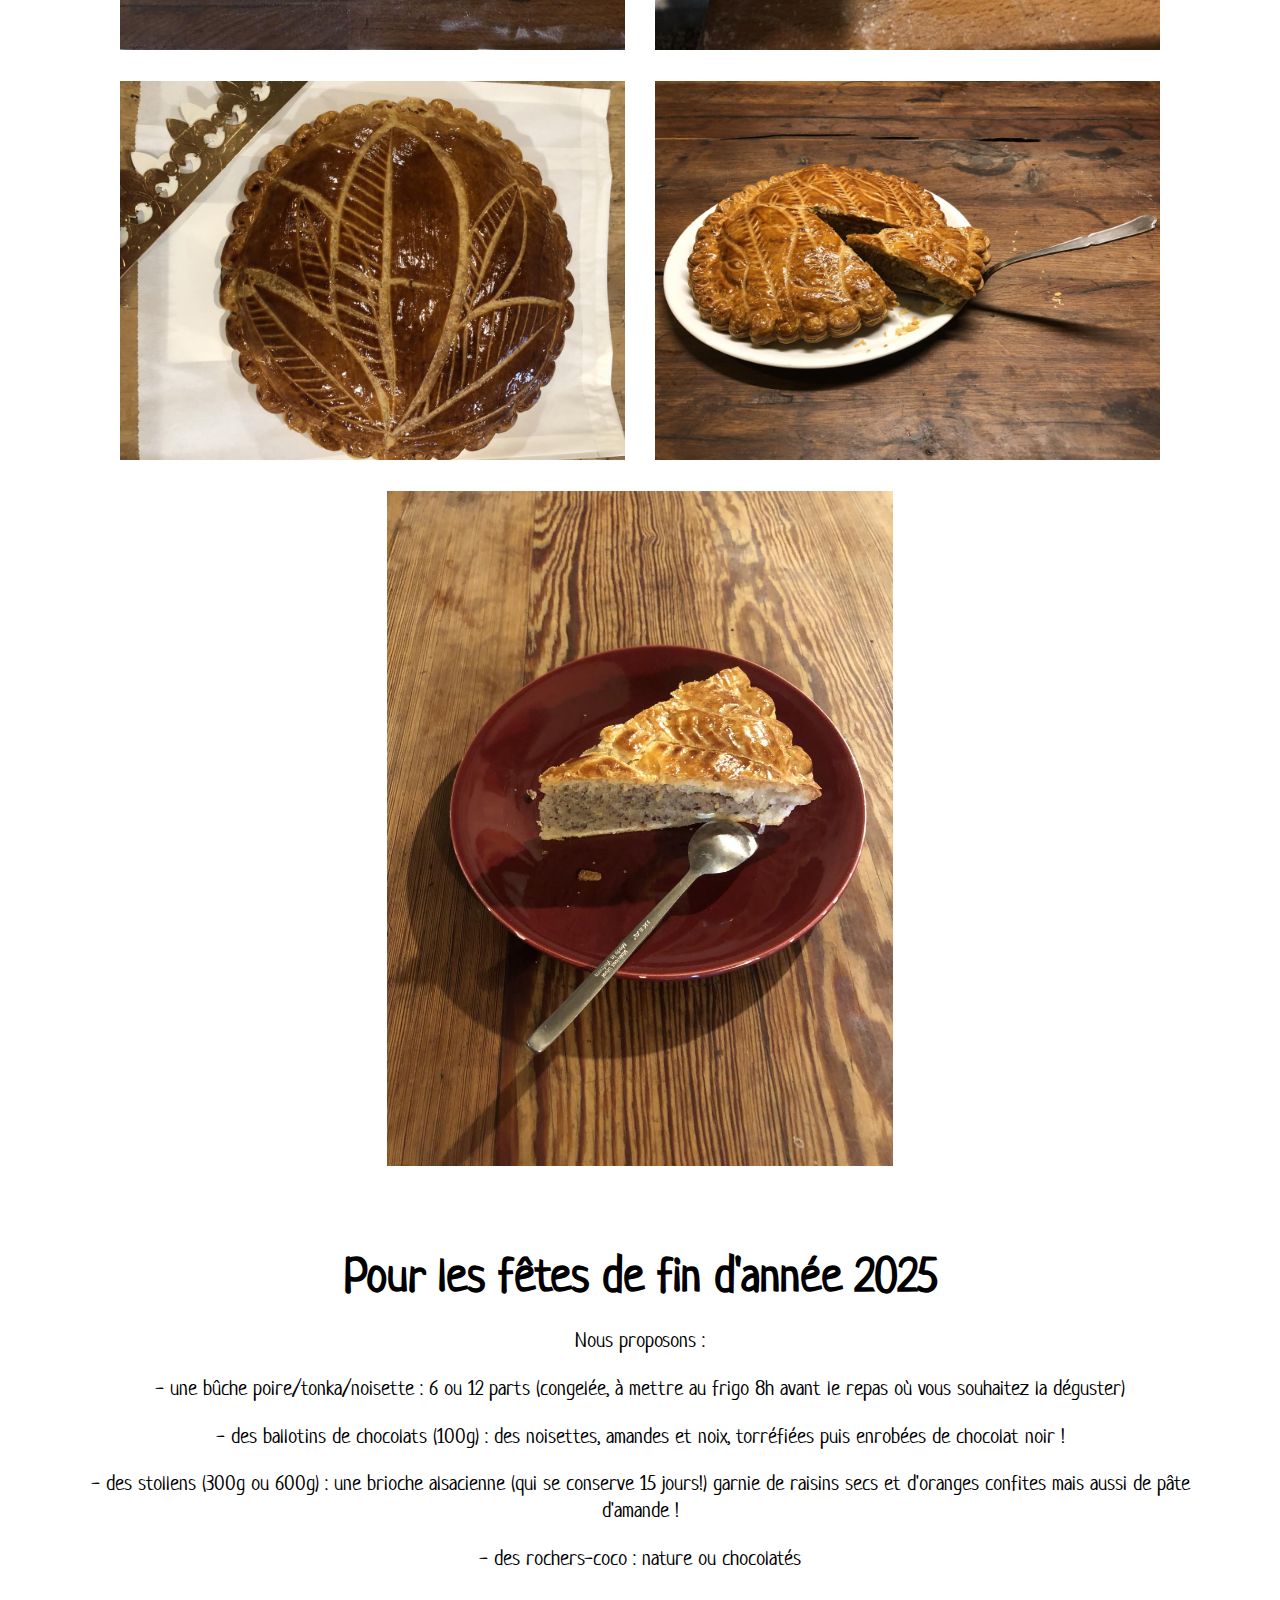
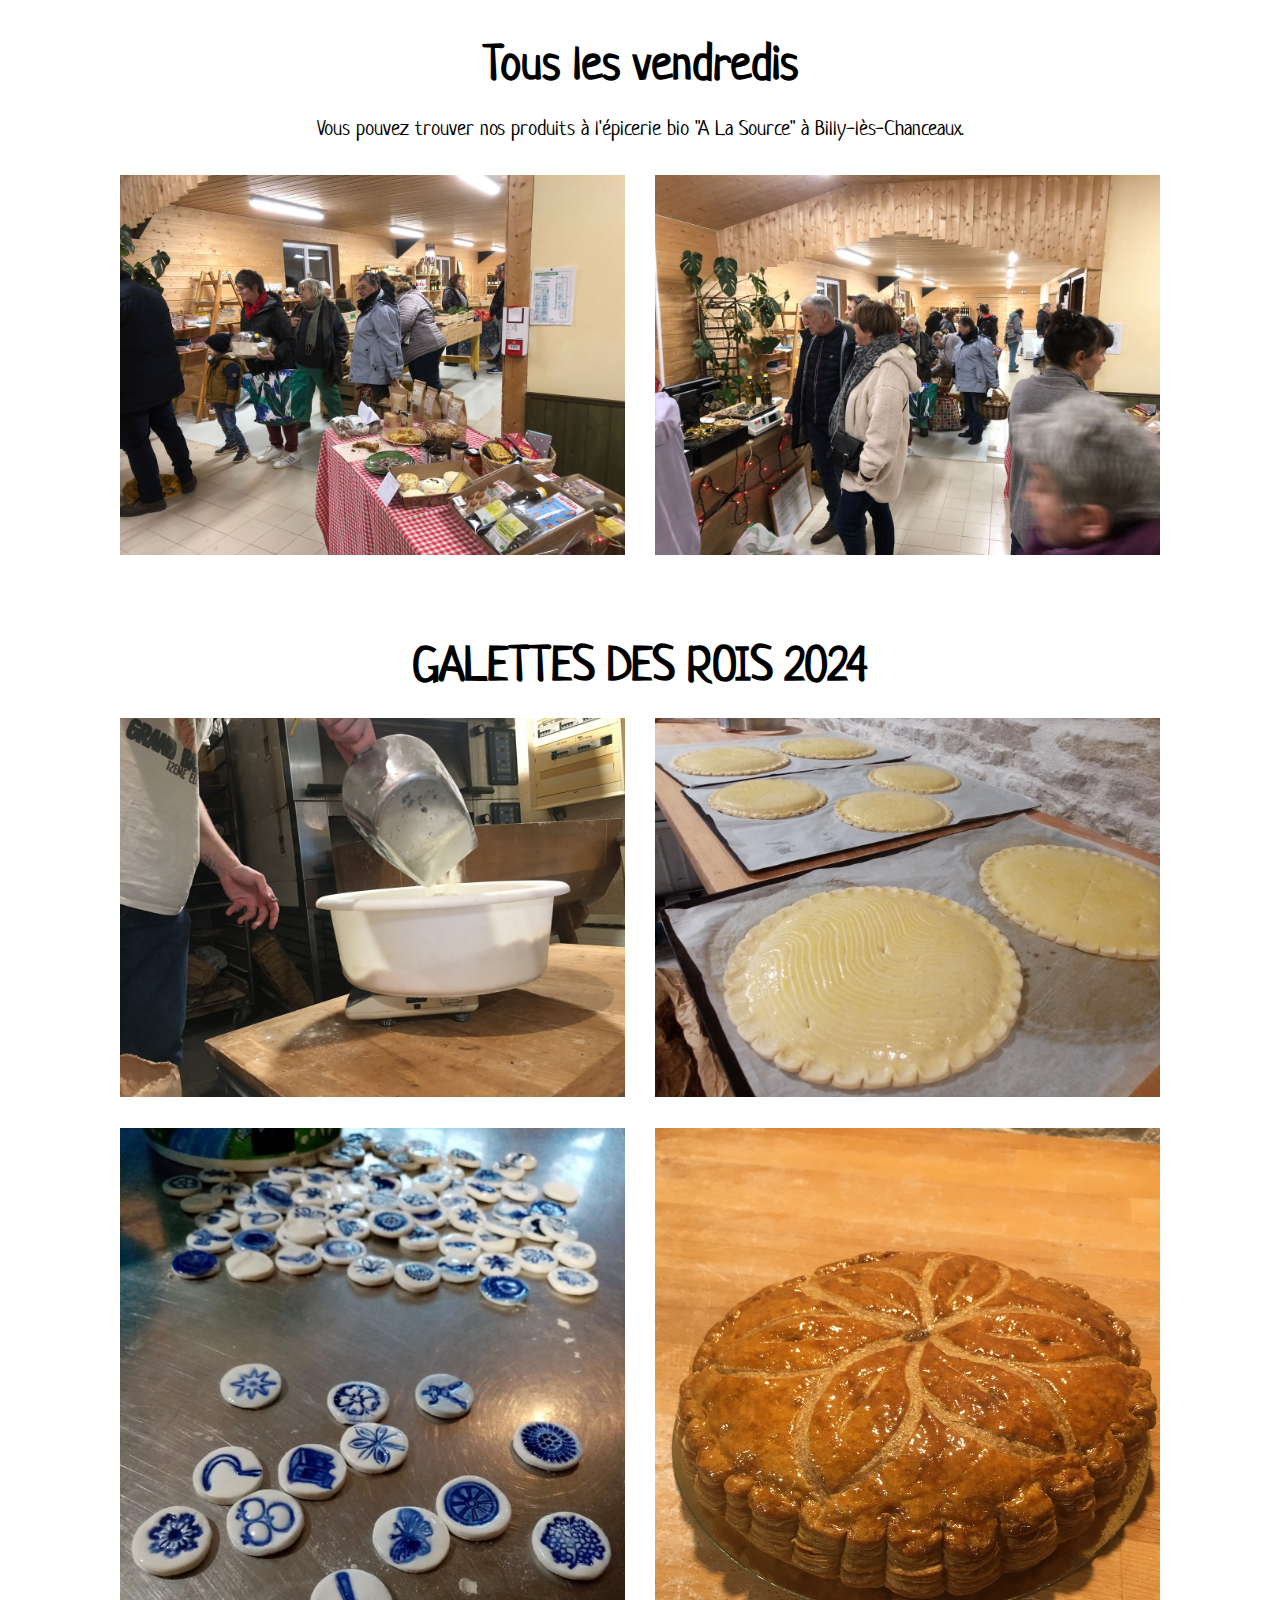
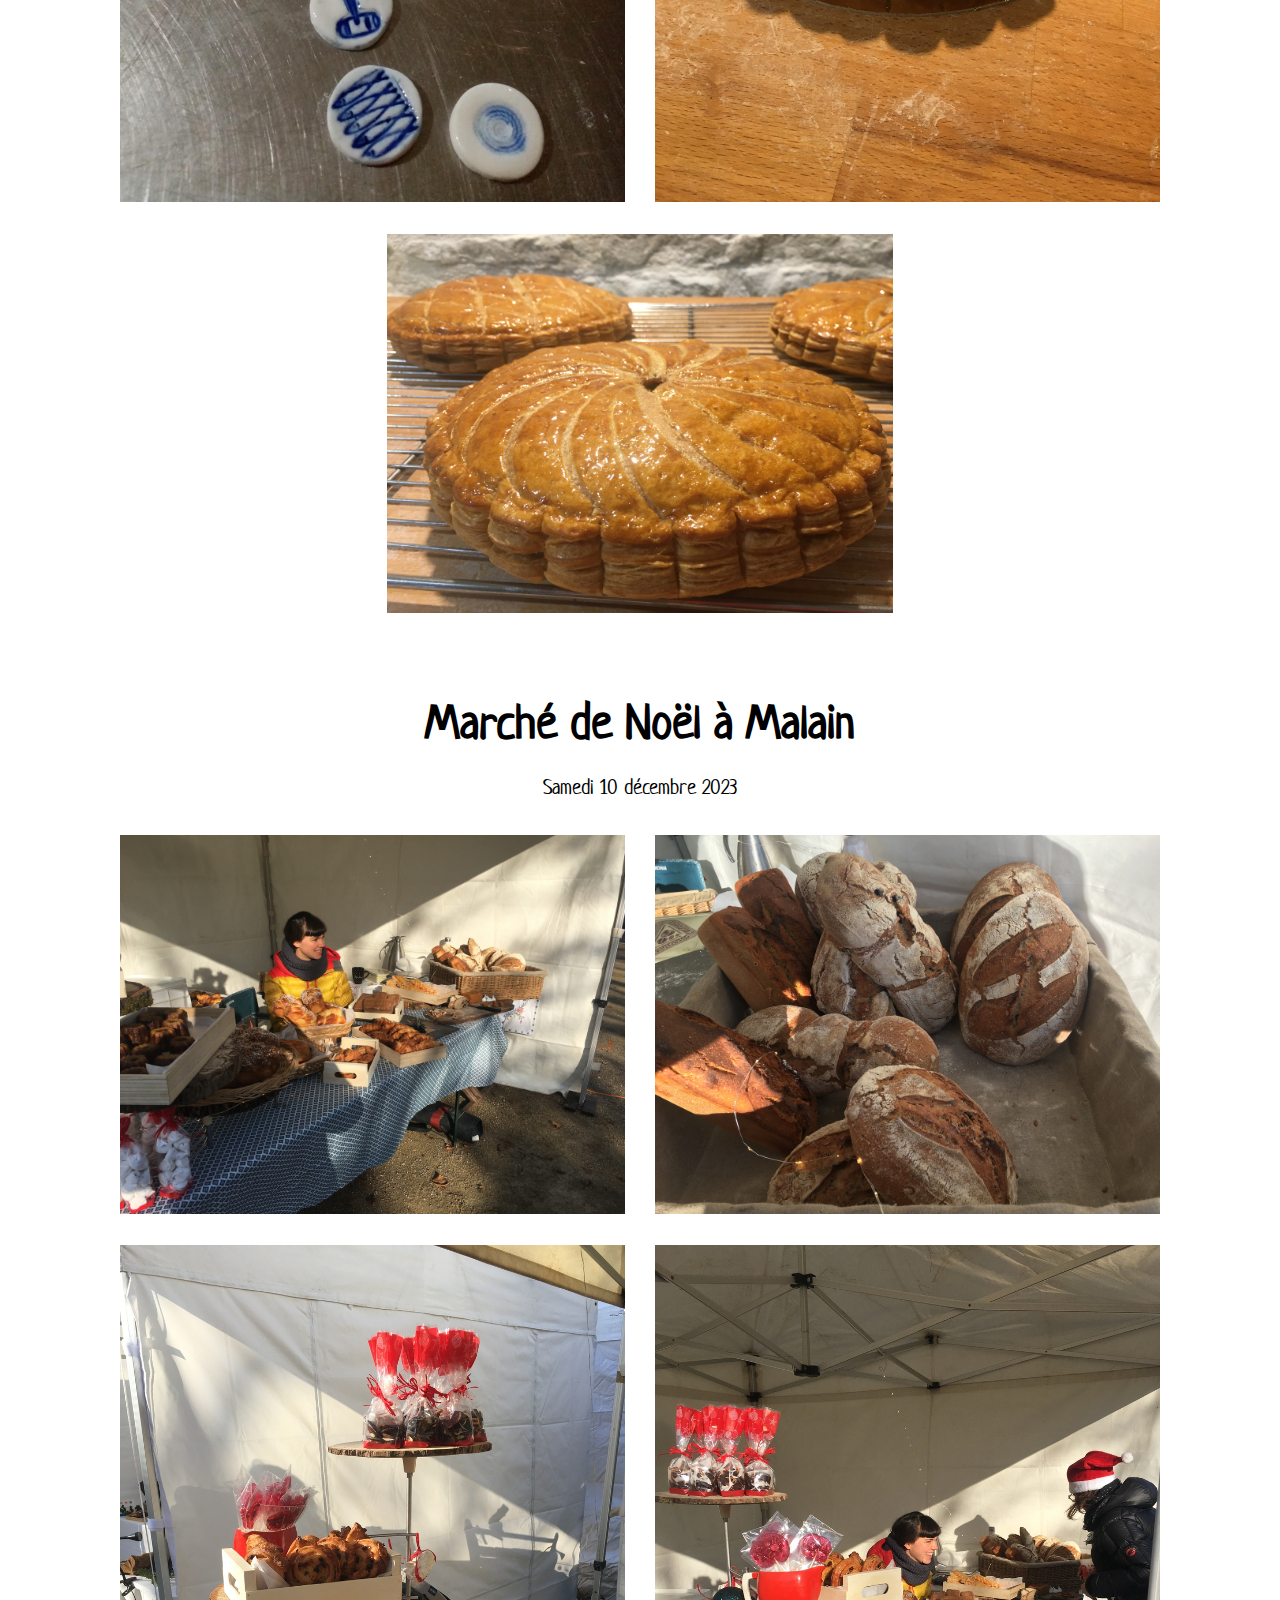
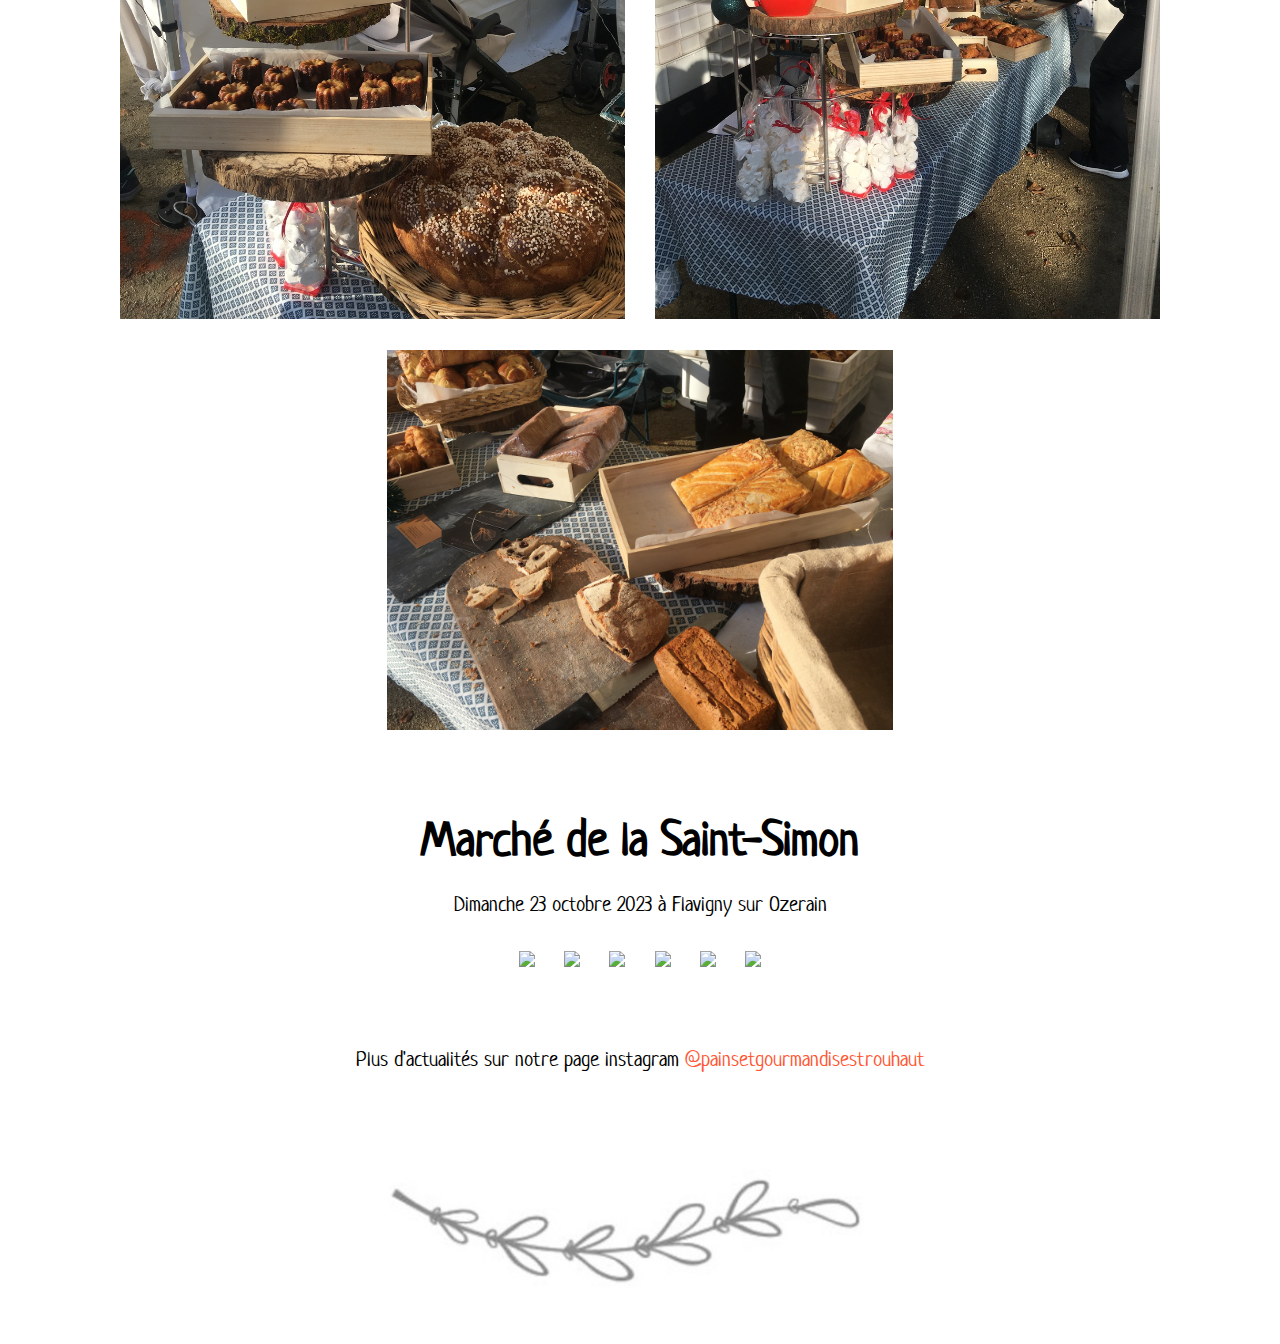
==== commit a66b766a: "ajout actualités" ====
--- a/actualites.html
+++ b/actualites.html
@@ -33,7 +33,7 @@
                     <p>Fournil de Trouhaut</p>
                 </div>
 
-              <img src="media/separation.jpg" width="60%"/>
+              <img src="media/separation.jpg" style="width:60%;"/>
 
                 <ul>
                    <li><a href="presentation.html">Présentation</a></li>
@@ -130,6 +130,16 @@
 </div>
 </div>
 
+<div class="texte">
+  <h2>Pour les fêtes de fin d'année 2025</h2>
+<p>Nous proposons :</p>
+
+<p>- une bûche poire/tonka/noisette : 6 ou 12 parts (congelée, à mettre au frigo 8h avant le repas où vous souhaitez la déguster)</p>
+<p>- des ballotins de chocolats (100g) : des noisettes, amandes et noix, torréfiées puis enrobées de chocolat noir !</p>
+<p>- des stollens (300g ou 600g) : une brioche alsacienne (qui se conserve 15 jours!) garnie de raisins secs et d'oranges confites mais aussi de pâte d'amande !</p>
+<p>- des rochers-coco : nature ou chocolatés</p>
+</div>
+
     <div class="texte">
     <h2>Tous les vendredis</h2>
     <p>Vous pouvez trouver nos produits à l'épicerie bio "A La Source" à Billy-lès-Chanceaux.</p>
@@ -183,7 +193,7 @@
       <!-- footer -->
 
       <footer class="footer">
-        <img src="media/separation.jpg" width:100% />
+        <img src="media/separation.jpg" />
       </footer>
 
 
--- a/style.css
+++ b/style.css
@@ -0,0 +1,409 @@
+@import url('https://fonts.googleapis.com/css2?family=Dancing+Script:wght@400;500;600;700&display=swap');
+@import url('https://fonts.googleapis.com/css2?family=Advent+Pro:wght@100;200;300;400;500;600;700&display=swap');
+@import url('https://fonts.googleapis.com/css2?family=Indie+Flower&display=swap');
+@import url('https://fonts.googleapis.com/css2?family=EB+Garamond:ital,wght@0,500;0,600;0,700;0,800;1,400;1,500;1,600;1,700;1,800&display=swap');
+@import url('https://fonts.googleapis.com/css2?family=Amatic+SC:wght@400;700&family=EB+Garamond:ital,wght@0,500;0,600;0,700;0,800;1,400;1,500;1,600;1,700;1,800&family=Liu+Jian+Mao+Cao&family=Marcellus&family=Neucha&family=Poiret+One&display=swap');
+
+#contenu {
+  font-family: 'Neucha', serif;
+  display:inline-block;
+}
+
+#contenu a {
+  color:black;
+  text-decoration:none;
+}
+
+#contenu a:hover{
+  color:#ff5733;
+}
+
+#colleft {
+  height: 100%;
+}
+
+#logo {
+  padding-top:20px;
+  }
+
+#logo h1 a{
+  font-size:2vw;
+  font-family: 'Liu Jian Mao Cao', cursive;
+}
+#logo p {
+  margin-top:20px;
+  margin-bottom:20px;
+}
+
+#colleft img{
+  margin-top:5px;
+  margin-bottom:5px;
+  margin-left:auto;
+  margin-right: auto;
+}
+
+#colleft ul{
+  list-style: none;
+  padding-left:inherit;
+}
+
+#colleft li{
+  font-size:1.5vw;
+  padding-top:10px;
+  padding-bottom:10px;
+}
+
+
+#contact{
+  margin-top:150px;
+}
+
+
+#contact p{
+  margin-top:5px;
+  margin-bottom:5px;
+  font-size:1vw;
+}
+
+/* barnav xs */
+
+#barnav-xs{
+  background-color: white;
+  height:90px;
+}
+
+#logo-xs a{
+  float:left;
+  margin:25px;
+  font-size:7vw;
+  font-family: 'Liu Jian Mao Cao', cursive;
+}
+
+svg{
+  position:fixed;
+  top:32px;
+  right:40px;
+  height:32px;
+  width:32px;
+}
+
+.menu-label,
+.menu-cb{
+  appearance:none;
+}
+
+
+.menu-nav ul{
+  list-style: none;
+  font-size: 5vw;
+  margin-bottom:30px;
+}
+
+.menu-nav{
+  display:none;
+  padding-top:110px;
+  background-color:white;
+  font-size:5vw;
+  padding-bottom: 10px;
+}
+.menu-nav li{
+    padding-left:10px;
+    padding-bottom:15px;
+}
+.menu-cb:checked ~ .menu-nav{
+  display:block;
+}
+
+.vide{
+  height: 100px;
+}
+
+
+/* photo en galery */
+
+.galery img {
+  padding-bottom:24px;
+}
+
+.galery-mozaique img{
+  width:24%;
+  padding:1%;
+}
+
+/* Presentation*/
+
+.titrepage h1{
+  padding-top:40px;
+  text-align: center;
+  font-size:4vw;
+}
+
+#textepresentation{
+  padding:20px;
+  background-color: white;
+  position:relative;
+  left:350px;
+  bottom:230px;
+  width:500px;
+}
+
+.exergue {
+  font-size:5vw;
+  padding-top:200px;
+}
+
+
+/* Pages */
+
+ .bandeautitre {
+   position:relative;
+   width: 100%;
+}
+
+.titre h1{
+  color:white;
+  font-size: 5vw;
+  position:absolute;
+  text-shadow: 1px 3px 2px black;
+  top:73%;
+  left:50%;
+
+}
+
+.bandeausoustitre{
+  position:relative;
+  margin-left:10%;
+  margin-top:50px;
+}
+.bandeausoustitre img{
+  width:50%;
+}
+
+.soustitre h2{
+position:absolute;
+font-size:6vw;
+text-shadow: 1px 3px 2px white;
+top:74%;
+left:42%;
+}
+
+.page h2{
+  font-size:4rem;
+  position:relative;
+  top:60%;
+}
+
+.intro {
+  margin-top:50px;
+  margin-bottom:5px;
+}
+.intro p {
+  font-size:1.3rem;
+  text-align: center;
+  margin-left: 50px;
+  margin-right: 50px;
+}
+
+.texte h2 {
+  text-align: center;
+  font-size:3rem;
+  margin-top:60px;
+  margin-bottom:10px;
+}
+.texte h3 {
+  text-align: center;
+  font-size:2rem;
+  margin-top:40px;
+  margin-bottom:10px;
+}
+
+.texte p {
+  text-align: center;
+  font-size:1.3rem;
+  margin-left: 50px;
+  margin-right: 50px;
+}
+
+.image {
+  text-align: center;
+}
+
+.image img{
+  width:40%;
+  padding:1%;
+}
+
+.texteproduit {
+  padding-top:5%;
+  padding-left:10%;
+}
+.texteproduit h3{
+  text-align: left;
+  padding-top:3%;
+  text-decoration: underline;
+  cursor:pointer;
+}
+
+#map { 
+  height:350px;
+  width:60%;
+  margin-left:auto;
+  margin-right:auto;
+}
+
+
+/* footer */
+.footer {
+  text-align: center;
+  margin-top:70px;
+  margin-bottom:10px;
+}
+
+.footer img {
+  width:50%;
+}
+
+/* checkbox produits */
+.description-cb {
+position:relative;
+}
+.description-cb p{
+  font-size:1.1rem;
+}
+
+.img-cb img{
+  width:35%;
+  position:relative;
+  left:5%;
+  margin-top:20px;
+  margin-bottom: 40px;
+}
+
+.pomme-label,
+.pomme-cb,
+.amandirepoire-label,
+.amandinepoire-cb,
+.citronmerengue-label,
+.citronmerengue-cb,
+.tartechocolat-label,
+.tartechocolat-cb,
+.foretnoire-label,
+.foretnoire-cb,
+.pavlova-cb,
+.pavlova-label,
+.royal-label,
+.royal-cb,
+.macarons-label,
+.macarons-cb,
+.opera-label,
+.opera-cb,
+.parisbrest-label,
+.parisbrest-cb,
+.financiers-label,
+.financiers-cb,
+.financiersframboiseromarin-label,
+.financiersframboiseromarin-cb,
+.cookiessarrasinnoisette-label,
+.cookiessarrasinnoisette-cb,
+.canneles-label,
+.canneles-cb{
+  appearance:none;
+}
+
+.descriptionpomme{
+  display:none;
+}
+.pomme-cb:checked ~ .descriptionpomme{
+  display:block;
+}
+
+.descriptionamandinepoire{
+  display:none;
+}
+.amandinepoire-cb:checked ~ .descriptionamandinepoire{
+  display:block;
+}
+
+.descriptioncitronmerengue{
+  display:none;
+}
+.citronmerengue-cb:checked ~ .descriptioncitronmerengue{
+  display:block;
+}
+
+.descriptiontartechocolat{
+  display:none;
+}
+.tartechocolat-cb:checked ~ .descriptiontartechocolat{
+  display:block;
+}
+
+.descriptionforetnoire{
+  display:none;
+}
+.foretnoire-cb:checked ~ .descriptionforetnoire{
+  display:block;
+}
+
+.descriptionpavlova{
+  display: none;
+}
+.pavlova-cb:checked ~ .descriptionpavlova{
+  display: block;
+}
+
+.descriptionroyal{
+  display:none;
+}
+.royal-cb:checked ~ .descriptionroyal{
+  display:block;
+}
+
+.descriptionmacarons{
+  display:none;
+}
+.macarons-cb:checked ~ .descriptionmacarons{
+  display:block;
+}
+
+.descriptionopera{
+  display:none;
+}
+.opera-cb:checked ~ .descriptionopera{
+  display:block;
+}
+
+.descriptionparisbrest{
+  display:none;
+}
+.parisbrest-cb:checked ~ .descriptionparisbrest{
+  display:block;
+}
+
+.descriptionfinanciers{
+  display:none;
+}
+.financiers-cb:checked ~ .descriptionfinanciers{
+  display:block;
+}
+
+.descriptionfinanciersframboiseromarin{
+  display:none;
+}
+.financiersframboiseromarin-cb:checked ~ .descriptionfinanciersframboiseromarin{
+  display:block;
+}
+
+.descriptioncookiessarrasinnoisette{
+  display:none;
+}
+.cookiessarrasinnoisette-cb:checked ~ .descriptioncookiessarrasinnoisette{
+  display:block;
+}
+
+.descriptioncanneles{
+  display:none;
+}
+.canneles-cb:checked ~ .descriptioncanneles{
+  display:block;
+}
